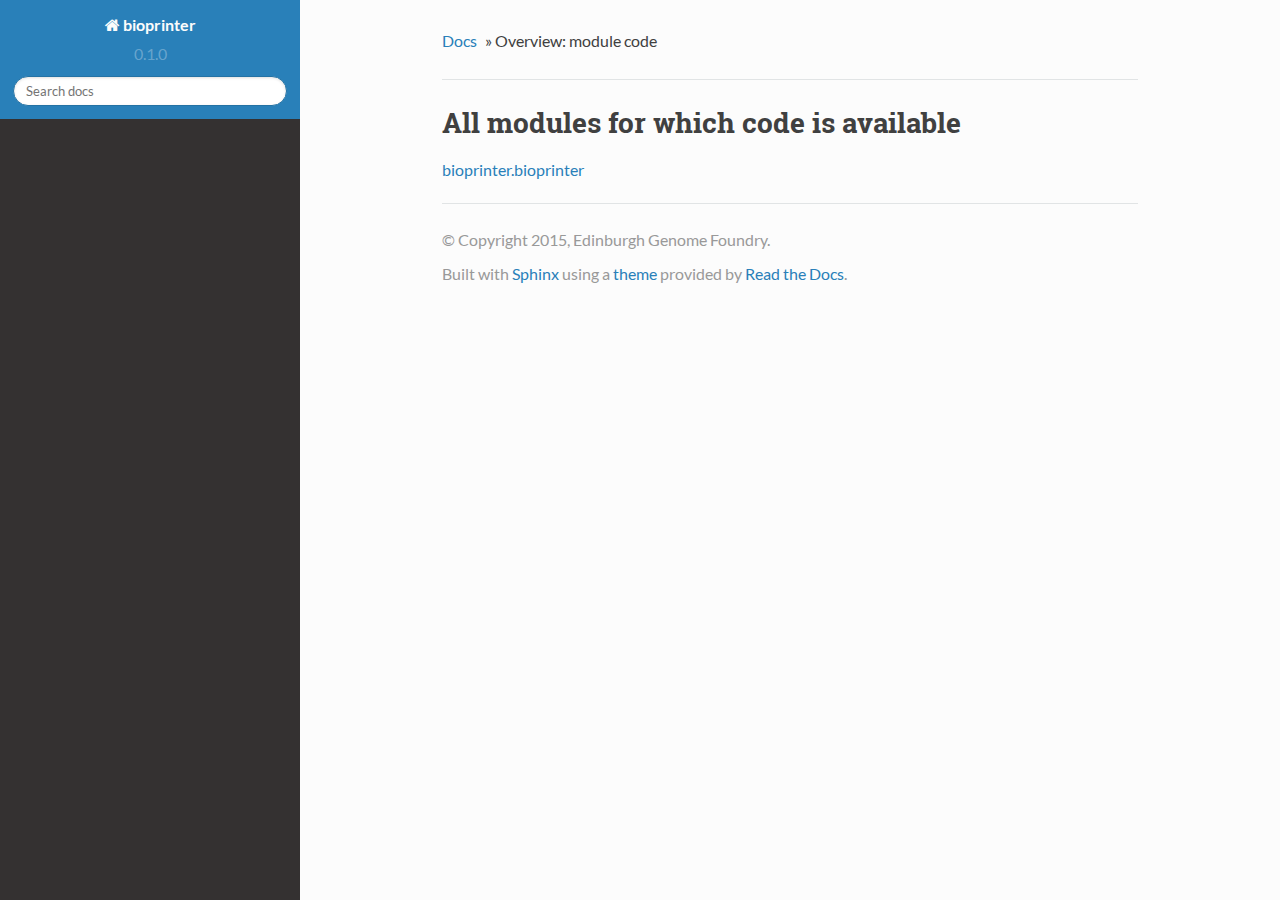
==== _modules/index.html @ fbda94b7 "added images" ====
<!DOCTYPE html>
<!--[if IE 8]><html class="no-js lt-ie9" lang="en" > <![endif]-->
<!--[if gt IE 8]><!--> <html class="no-js" lang="en" > <!--<![endif]-->
<head>
  <meta charset="utf-8">
  
  <meta name="viewport" content="width=device-width, initial-scale=1.0">
  
  <title>Overview: module code &mdash; bioprinter 0.1.0 documentation</title>
  

  
  

  

  
  
    

  

  
  
    <link rel="stylesheet" href="../_static/css/theme.css" type="text/css" />
  

  

  
    <link rel="top" title="bioprinter 0.1.0 documentation" href="../index.html"/> 

  
  <script src="../_static/js/modernizr.min.js"></script>

</head>

<body class="wy-body-for-nav" role="document">

  <div class="wy-grid-for-nav">

    
    <nav data-toggle="wy-nav-shift" class="wy-nav-side">
      <div class="wy-side-scroll">
        <div class="wy-side-nav-search">
          

          
            <a href="../index.html" class="icon icon-home"> bioprinter
          

          
          </a>

          
            
            
              <div class="version">
                0.1.0
              </div>
            
          

          
<div role="search">
  <form id="rtd-search-form" class="wy-form" action="../search.html" method="get">
    <input type="text" name="q" placeholder="Search docs" />
    <input type="hidden" name="check_keywords" value="yes" />
    <input type="hidden" name="area" value="default" />
  </form>
</div>

          
        </div>

        <div class="wy-menu wy-menu-vertical" data-spy="affix" role="navigation" aria-label="main navigation">
          
            
            
                <!-- Local TOC -->
                <div class="local-toc"></div>
            
          
        </div>
      </div>
    </nav>

    <section data-toggle="wy-nav-shift" class="wy-nav-content-wrap">

      
      <nav class="wy-nav-top" role="navigation" aria-label="top navigation">
        <i data-toggle="wy-nav-top" class="fa fa-bars"></i>
        <a href="../index.html">bioprinter</a>
      </nav>


      
      <div class="wy-nav-content">
        <div class="rst-content">
          





<div role="navigation" aria-label="breadcrumbs navigation">
  <ul class="wy-breadcrumbs">
    <li><a href="../index.html">Docs</a> &raquo;</li>
      
    <li>Overview: module code</li>
      <li class="wy-breadcrumbs-aside">
        
          
        
      </li>
  </ul>
  <hr/>
</div>
          <div role="main" class="document" itemscope="itemscope" itemtype="http://schema.org/Article">
           <div itemprop="articleBody">
            
  <h1>All modules for which code is available</h1>
<ul><li><a href="bioprinter/bioprinter.html">bioprinter.bioprinter</a></li>
</ul>

           </div>
          </div>
          <footer>
  

  <hr/>

  <div role="contentinfo">
    <p>
        &copy; Copyright 2015, Edinburgh Genome Foundry.

    </p>
  </div>
  Built with <a href="http://sphinx-doc.org/">Sphinx</a> using a <a href="https://github.com/snide/sphinx_rtd_theme">theme</a> provided by <a href="https://readthedocs.org">Read the Docs</a>. 

</footer>

        </div>
      </div>

    </section>

  </div>
  


  

    <script type="text/javascript">
        var DOCUMENTATION_OPTIONS = {
            URL_ROOT:'../',
            VERSION:'0.1.0',
            COLLAPSE_INDEX:false,
            FILE_SUFFIX:'.html',
            HAS_SOURCE:  true
        };
    </script>
      <script type="text/javascript" src="../_static/jquery.js"></script>
      <script type="text/javascript" src="../_static/underscore.js"></script>
      <script type="text/javascript" src="../_static/doctools.js"></script>

  

  
  
    <script type="text/javascript" src="../_static/js/theme.js"></script>
  

  
  
  <script type="text/javascript">
      jQuery(function () {
          SphinxRtdTheme.StickyNav.enable();
      });
  </script>
   

</body>
</html>
---- _static/css/theme.css ----
﻿*{-webkit-box-sizing:border-box;-moz-box-sizing:border-box;box-sizing:border-box}article,aside,details,figcaption,figure,footer,header,hgroup,nav,section{display:block}audio,canvas,video{display:inline-block;*display:inline;*zoom:1}audio:not([controls]){display:none}[hidden]{display:none}*{-webkit-box-sizing:border-box;-moz-box-sizing:border-box;box-sizing:border-box}html{font-size:100%;-webkit-text-size-adjust:100%;-ms-text-size-adjust:100%}body{margin:0}a:hover,a:active{outline:0}abbr[title]{border-bottom:1px dotted}b,strong{font-weight:bold}blockquote{margin:0}dfn{font-style:italic}ins{background:#ff9;color:#000;text-decoration:none}mark{background:#ff0;color:#000;font-style:italic;font-weight:bold}pre,code,.rst-content tt,.rst-content code,kbd,samp{font-family:monospace,serif;_font-family:"courier new",monospace;font-size:1em}pre{white-space:pre}q{quotes:none}q:before,q:after{content:"";content:none}small{font-size:85%}sub,sup{font-size:75%;line-height:0;position:relative;vertical-align:baseline}sup{top:-0.5em}sub{bottom:-0.25em}ul,ol,dl{margin:0;padding:0;list-style:none;list-style-image:none}li{list-style:none}dd{margin:0}img{border:0;-ms-interpolation-mode:bicubic;vertical-align:middle;max-width:100%}svg:not(:root){overflow:hidden}figure{margin:0}form{margin:0}fieldset{border:0;margin:0;padding:0}label{cursor:pointer}legend{border:0;*margin-left:-7px;padding:0;white-space:normal}button,input,select,textarea{font-size:100%;margin:0;vertical-align:baseline;*vertical-align:middle}button,input{line-height:normal}button,input[type="button"],input[type="reset"],input[type="submit"]{cursor:pointer;-webkit-appearance:button;*overflow:visible}button[disabled],input[disabled]{cursor:default}input[type="checkbox"],input[type="radio"]{box-sizing:border-box;padding:0;*width:13px;*height:13px}input[type="search"]{-webkit-appearance:textfield;-moz-box-sizing:content-box;-webkit-box-sizing:content-box;box-sizing:content-box}input[type="search"]::-webkit-search-decoration,input[type="search"]::-webkit-search-cancel-button{-webkit-appearance:none}button::-moz-focus-inner,input::-moz-focus-inner{border:0;padding:0}textarea{overflow:auto;vertical-align:top;resize:vertical}table{border-collapse:collapse;border-spacing:0}td{vertical-align:top}.chromeframe{margin:0.2em 0;background:#ccc;color:#000;padding:0.2em 0}.ir{display:block;border:0;text-indent:-999em;overflow:hidden;background-color:transparent;background-repeat:no-repeat;text-align:left;direction:ltr;*line-height:0}.ir br{display:none}.hidden{display:none !important;visibility:hidden}.visuallyhidden{border:0;clip:rect(0 0 0 0);height:1px;margin:-1px;overflow:hidden;padding:0;position:absolute;width:1px}.visuallyhidden.focusable:active,.visuallyhidden.focusable:focus{clip:auto;height:auto;margin:0;overflow:visible;position:static;width:auto}.invisible{visibility:hidden}.relative{position:relative}big,small{font-size:100%}@media print{html,body,section{background:none !important}*{box-shadow:none !important;text-shadow:none !important;filter:none !important;-ms-filter:none !important}a,a:visited{text-decoration:underline}.ir a:after,a[href^="javascript:"]:after,a[href^="#"]:after{content:""}pre,blockquote{page-break-inside:avoid}thead{display:table-header-group}tr,img{page-break-inside:avoid}img{max-width:100% !important}@page{margin:0.5cm}p,h2,.rst-content .toctree-wrapper p.caption,h3{orphans:3;widows:3}h2,.rst-content .toctree-wrapper p.caption,h3{page-break-after:avoid}}.fa:before,.wy-menu-vertical li span.toctree-expand:before,.wy-menu-vertical li.on a span.toctree-expand:before,.wy-menu-vertical li.current>a span.toctree-expand:before,.rst-content .admonition-title:before,.rst-content h1 .headerlink:before,.rst-content h2 .headerlink:before,.rst-content h3 .headerlink:before,.rst-content h4 .headerlink:before,.rst-content h5 .headerlink:before,.rst-content h6 .headerlink:before,.rst-content dl dt .headerlink:before,.rst-content p.caption .headerlink:before,.rst-content tt.download span:first-child:before,.rst-content code.download span:first-child:before,.icon:before,.wy-dropdown .caret:before,.wy-inline-validate.wy-inline-validate-success .wy-input-context:before,.wy-inline-validate.wy-inline-validate-danger .wy-input-context:before,.wy-inline-validate.wy-inline-validate-warning .wy-input-context:before,.wy-inline-validate.wy-inline-validate-info .wy-input-context:before,.wy-alert,.rst-content .note,.rst-content .attention,.rst-content .caution,.rst-content .danger,.rst-content .error,.rst-content .hint,.rst-content .important,.rst-content .tip,.rst-content .warning,.rst-content .seealso,.rst-content .admonition-todo,.btn,input[type="text"],input[type="password"],input[type="email"],input[type="url"],input[type="date"],input[type="month"],input[type="time"],input[type="datetime"],input[type="datetime-local"],input[type="week"],input[type="number"],input[type="search"],input[type="tel"],input[type="color"],select,textarea,.wy-menu-vertical li.on a,.wy-menu-vertical li.current>a,.wy-side-nav-search>a,.wy-side-nav-search .wy-dropdown>a,.wy-nav-top a{-webkit-font-smoothing:antialiased}.clearfix{*zoom:1}.clearfix:before,.clearfix:after{display:table;content:""}.clearfix:after{clear:both}/*!
 *  Font Awesome 4.2.0 by @davegandy - http://fontawesome.io - @fontawesome
 *  License - http://fontawesome.io/license (Font: SIL OFL 1.1, CSS: MIT License)
 */@font-face{font-family:'FontAwesome';src:url("../fonts/fontawesome-webfont.eot?v=4.2.0");src:url("../fonts/fontawesome-webfont.eot?#iefix&v=4.2.0") format("embedded-opentype"),url("../fonts/fontawesome-webfont.woff?v=4.2.0") format("woff"),url("../fonts/fontawesome-webfont.ttf?v=4.2.0") format("truetype"),url("../fonts/fontawesome-webfont.svg?v=4.2.0#fontawesomeregular") format("svg");font-weight:normal;font-style:normal}.fa,.wy-menu-vertical li span.toctree-expand,.wy-menu-vertical li.on a span.toctree-expand,.wy-menu-vertical li.current>a span.toctree-expand,.rst-content .admonition-title,.rst-content h1 .headerlink,.rst-content h2 .headerlink,.rst-content h3 .headerlink,.rst-content h4 .headerlink,.rst-content h5 .headerlink,.rst-content h6 .headerlink,.rst-content dl dt .headerlink,.rst-content p.caption .headerlink,.rst-content tt.download span:first-child,.rst-content code.download span:first-child,.icon{display:inline-block;font:normal normal normal 14px/1 FontAwesome;font-size:inherit;text-rendering:auto;-webkit-font-smoothing:antialiased;-moz-osx-font-smoothing:grayscale}.fa-lg{font-size:1.33333em;line-height:0.75em;vertical-align:-15%}.fa-2x{font-size:2em}.fa-3x{font-size:3em}.fa-4x{font-size:4em}.fa-5x{font-size:5em}.fa-fw{width:1.28571em;text-align:center}.fa-ul{padding-left:0;margin-left:2.14286em;list-style-type:none}.fa-ul>li{position:relative}.fa-li{position:absolute;left:-2.14286em;width:2.14286em;top:0.14286em;text-align:center}.fa-li.fa-lg{left:-1.85714em}.fa-border{padding:.2em .25em .15em;border:solid 0.08em #eee;border-radius:.1em}.pull-right{float:right}.pull-left{float:left}.fa.pull-left,.wy-menu-vertical li span.pull-left.toctree-expand,.wy-menu-vertical li.on a span.pull-left.toctree-expand,.wy-menu-vertical li.current>a span.pull-left.toctree-expand,.rst-content .pull-left.admonition-title,.rst-content h1 .pull-left.headerlink,.rst-content h2 .pull-left.headerlink,.rst-content h3 .pull-left.headerlink,.rst-content h4 .pull-left.headerlink,.rst-content h5 .pull-left.headerlink,.rst-content h6 .pull-left.headerlink,.rst-content dl dt .pull-left.headerlink,.rst-content p.caption .pull-left.headerlink,.rst-content tt.download span.pull-left:first-child,.rst-content code.download span.pull-left:first-child,.pull-left.icon{margin-right:.3em}.fa.pull-right,.wy-menu-vertical li span.pull-right.toctree-expand,.wy-menu-vertical li.on a span.pull-right.toctree-expand,.wy-menu-vertical li.current>a span.pull-right.toctree-expand,.rst-content .pull-right.admonition-title,.rst-content h1 .pull-right.headerlink,.rst-content h2 .pull-right.headerlink,.rst-content h3 .pull-right.headerlink,.rst-content h4 .pull-right.headerlink,.rst-content h5 .pull-right.headerlink,.rst-content h6 .pull-right.headerlink,.rst-content dl dt .pull-right.headerlink,.rst-content p.caption .pull-right.headerlink,.rst-content tt.download span.pull-right:first-child,.rst-content code.download span.pull-right:first-child,.pull-right.icon{margin-left:.3em}.fa-spin{-webkit-animation:fa-spin 2s infinite linear;animation:fa-spin 2s infinite linear}@-webkit-keyframes fa-spin{0%{-webkit-transform:rotate(0deg);transform:rotate(0deg)}100%{-webkit-transform:rotate(359deg);transform:rotate(359deg)}}@keyframes fa-spin{0%{-webkit-transform:rotate(0deg);transform:rotate(0deg)}100%{-webkit-transform:rotate(359deg);transform:rotate(359deg)}}.fa-rotate-90{filter:progid:DXImageTransform.Microsoft.BasicImage(rotation=1);-webkit-transform:rotate(90deg);-ms-transform:rotate(90deg);transform:rotate(90deg)}.fa-rotate-180{filter:progid:DXImageTransform.Microsoft.BasicImage(rotation=2);-webkit-transform:rotate(180deg);-ms-transform:rotate(180deg);transform:rotate(180deg)}.fa-rotate-270{filter:progid:DXImageTransform.Microsoft.BasicImage(rotation=3);-webkit-transform:rotate(270deg);-ms-transform:rotate(270deg);transform:rotate(270deg)}.fa-flip-horizontal{filter:progid:DXImageTransform.Microsoft.BasicImage(rotation=0);-webkit-transform:scale(-1, 1);-ms-transform:scale(-1, 1);transform:scale(-1, 1)}.fa-flip-vertical{filter:progid:DXImageTransform.Microsoft.BasicImage(rotation=2);-webkit-transform:scale(1, -1);-ms-transform:scale(1, -1);transform:scale(1, -1)}:root .fa-rotate-90,:root .fa-rotate-180,:root .fa-rotate-270,:root .fa-flip-horizontal,:root .fa-flip-vertical{filter:none}.fa-stack{position:relative;display:inline-block;width:2em;height:2em;line-height:2em;vertical-align:middle}.fa-stack-1x,.fa-stack-2x{position:absolute;left:0;width:100%;text-align:center}.fa-stack-1x{line-height:inherit}.fa-stack-2x{font-size:2em}.fa-inverse{color:#fff}.fa-glass:before{content:""}.fa-music:before{content:""}.fa-search:before,.icon-search:before{content:""}.fa-envelope-o:before{content:""}.fa-heart:before{content:""}.fa-star:before{content:""}.fa-star-o:before{content:""}.fa-user:before{content:""}.fa-film:before{content:""}.fa-th-large:before{content:""}.fa-th:before{content:""}.fa-th-list:before{content:""}.fa-check:before{content:""}.fa-remove:before,.fa-close:before,.fa-times:before{content:""}.fa-search-plus:before{content:""}.fa-search-minus:before{content:""}.fa-power-off:before{content:""}.fa-signal:before{content:""}.fa-gear:before,.fa-cog:before{content:""}.fa-trash-o:before{content:""}.fa-home:before,.icon-home:before{content:""}.fa-file-o:before{content:""}.fa-clock-o:before{content:""}.fa-road:before{content:""}.fa-download:before,.rst-content tt.download span:first-child:before,.rst-content code.download span:first-child:before{content:""}.fa-arrow-circle-o-down:before{content:""}.fa-arrow-circle-o-up:before{content:""}.fa-inbox:before{content:""}.fa-play-circle-o:before{content:""}.fa-rotate-right:before,.fa-repeat:before{content:""}.fa-refresh:before{content:""}.fa-list-alt:before{content:""}.fa-lock:before{content:""}.fa-flag:before{content:""}.fa-headphones:before{content:""}.fa-volume-off:before{content:""}.fa-volume-down:before{content:""}.fa-volume-up:before{content:""}.fa-qrcode:before{content:""}.fa-barcode:before{content:""}.fa-tag:before{content:""}.fa-tags:before{content:""}.fa-book:before,.icon-book:before{content:""}.fa-bookmark:before{content:""}.fa-print:before{content:""}.fa-camera:before{content:""}.fa-font:before{content:""}.fa-bold:before{content:""}.fa-italic:before{content:""}.fa-text-height:before{content:""}.fa-text-width:before{content:""}.fa-align-left:before{content:""}.fa-align-center:before{content:""}.fa-align-right:before{content:""}.fa-align-justify:before{content:""}.fa-list:before{content:""}.fa-dedent:before,.fa-outdent:before{content:""}.fa-indent:before{content:""}.fa-video-camera:before{content:""}.fa-photo:before,.fa-image:before,.fa-picture-o:before{content:""}.fa-pencil:before{content:""}.fa-map-marker:before{content:""}.fa-adjust:before{content:""}.fa-tint:before{content:""}.fa-edit:before,.fa-pencil-square-o:before{content:""}.fa-share-square-o:before{content:""}.fa-check-square-o:before{content:""}.fa-arrows:before{content:""}.fa-step-backward:before{content:""}.fa-fast-backward:before{content:""}.fa-backward:before{content:""}.fa-play:before{content:""}.fa-pause:before{content:""}.fa-stop:before{content:""}.fa-forward:before{content:""}.fa-fast-forward:before{content:""}.fa-step-forward:before{content:""}.fa-eject:before{content:""}.fa-chevron-left:before{content:""}.fa-chevron-right:before{content:""}.fa-plus-circle:before{content:""}.fa-minus-circle:before{content:""}.fa-times-circle:before,.wy-inline-validate.wy-inline-validate-danger .wy-input-context:before{content:""}.fa-check-circle:before,.wy-inline-validate.wy-inline-validate-success .wy-input-context:before{content:""}.fa-question-circle:before{content:""}.fa-info-circle:before{content:""}.fa-crosshairs:before{content:""}.fa-times-circle-o:before{content:""}.fa-check-circle-o:before{content:""}.fa-ban:before{content:""}.fa-arrow-left:before{content:""}.fa-arrow-right:before{content:""}.fa-arrow-up:before{content:""}.fa-arrow-down:before{content:""}.fa-mail-forward:before,.fa-share:before{content:""}.fa-expand:before{content:""}.fa-compress:before{content:""}.fa-plus:before{content:""}.fa-minus:before{content:""}.fa-asterisk:before{content:""}.fa-exclamation-circle:before,.wy-inline-validate.wy-inline-validate-warning .wy-input-context:before,.wy-inline-validate.wy-inline-validate-info .wy-input-context:before,.rst-content .admonition-title:before{content:""}.fa-gift:before{content:""}.fa-leaf:before{content:""}.fa-fire:before,.icon-fire:before{content:""}.fa-eye:before{content:""}.fa-eye-slash:before{content:""}.fa-warning:before,.fa-exclamation-triangle:before{content:""}.fa-plane:before{content:""}.fa-calendar:before{content:""}.fa-random:before{content:""}.fa-comment:before{content:""}.fa-magnet:before{content:""}.fa-chevron-up:before{content:""}.fa-chevron-down:before{content:""}.fa-retweet:before{content:""}.fa-shopping-cart:before{content:""}.fa-folder:before{content:""}.fa-folder-open:before{content:""}.fa-arrows-v:before{content:""}.fa-arrows-h:before{content:""}.fa-bar-chart-o:before,.fa-bar-chart:before{content:""}.fa-twitter-square:before{content:""}.fa-facebook-square:before{content:""}.fa-camera-retro:before{content:""}.fa-key:before{content:""}.fa-gears:before,.fa-cogs:before{content:""}.fa-comments:before{content:""}.fa-thumbs-o-up:before{content:""}.fa-thumbs-o-down:before{content:""}.fa-star-half:before{content:""}.fa-heart-o:before{content:""}.fa-sign-out:before{content:""}.fa-linkedin-square:before{content:""}.fa-thumb-tack:before{content:""}.fa-external-link:before{content:""}.fa-sign-in:before{content:""}.fa-trophy:before{content:""}.fa-github-square:before{content:""}.fa-upload:before{content:""}.fa-lemon-o:before{content:""}.fa-phone:before{content:""}.fa-square-o:before{content:""}.fa-bookmark-o:before{content:""}.fa-phone-square:before{content:""}.fa-twitter:before{content:""}.fa-facebook:before{content:""}.fa-github:before,.icon-github:before{content:""}.fa-unlock:before{content:""}.fa-credit-card:before{content:""}.fa-rss:before{content:""}.fa-hdd-o:before{content:""}.fa-bullhorn:before{content:""}.fa-bell:before{content:""}.fa-certificate:before{content:""}.fa-hand-o-right:before{content:""}.fa-hand-o-left:before{content:""}.fa-hand-o-up:before{content:""}.fa-hand-o-down:before{content:""}.fa-arrow-circle-left:before,.icon-circle-arrow-left:before{content:""}.fa-arrow-circle-right:before,.icon-circle-arrow-right:before{content:""}.fa-arrow-circle-up:before{content:""}.fa-arrow-circle-down:before{content:""}.fa-globe:before{content:""}.fa-wrench:before{content:""}.fa-tasks:before{content:""}.fa-filter:before{content:""}.fa-briefcase:before{content:""}.fa-arrows-alt:before{content:""}.fa-group:before,.fa-users:before{content:""}.fa-chain:before,.fa-link:before,.icon-link:before{content:""}.fa-cloud:before{content:""}.fa-flask:before{content:""}.fa-cut:before,.fa-scissors:before{content:""}.fa-copy:before,.fa-files-o:before{content:""}.fa-paperclip:before{content:""}.fa-save:before,.fa-floppy-o:before{content:""}.fa-square:before{content:""}.fa-navicon:before,.fa-reorder:before,.fa-bars:before{content:""}.fa-list-ul:before{content:""}.fa-list-ol:before{content:""}.fa-strikethrough:before{content:""}.fa-underline:before{content:""}.fa-table:before{content:""}.fa-magic:before{content:""}.fa-truck:before{content:""}.fa-pinterest:before{content:""}.fa-pinterest-square:before{content:""}.fa-google-plus-square:before{content:""}.fa-google-plus:before{content:""}.fa-money:before{content:""}.fa-caret-down:before,.wy-dropdown .caret:before,.icon-caret-down:before{content:""}.fa-caret-up:before{content:""}.fa-caret-left:before{content:""}.fa-caret-right:before{content:""}.fa-columns:before{content:""}.fa-unsorted:before,.fa-sort:before{content:""}.fa-sort-down:before,.fa-sort-desc:before{content:""}.fa-sort-up:before,.fa-sort-asc:before{content:""}.fa-envelope:before{content:""}.fa-linkedin:before{content:""}.fa-rotate-left:before,.fa-undo:before{content:""}.fa-legal:before,.fa-gavel:before{content:""}.fa-dashboard:before,.fa-tachometer:before{content:""}.fa-comment-o:before{content:""}.fa-comments-o:before{content:""}.fa-flash:before,.fa-bolt:before{content:""}.fa-sitemap:before{content:""}.fa-umbrella:before{content:""}.fa-paste:before,.fa-clipboard:before{content:""}.fa-lightbulb-o:before{content:""}.fa-exchange:before{content:""}.fa-cloud-download:before{content:""}.fa-cloud-upload:before{content:""}.fa-user-md:before{content:""}.fa-stethoscope:before{content:""}.fa-suitcase:before{content:""}.fa-bell-o:before{content:""}.fa-coffee:before{content:""}.fa-cutlery:before{content:""}.fa-file-text-o:before{content:""}.fa-building-o:before{content:""}.fa-hospital-o:before{content:""}.fa-ambulance:before{content:""}.fa-medkit:before{content:""}.fa-fighter-jet:before{content:""}.fa-beer:before{content:""}.fa-h-square:before{content:""}.fa-plus-square:before{content:""}.fa-angle-double-left:before{content:""}.fa-angle-double-right:before{content:""}.fa-angle-double-up:before{content:""}.fa-angle-double-down:before{content:""}.fa-angle-left:before{content:""}.fa-angle-right:before{content:""}.fa-angle-up:before{content:""}.fa-angle-down:before{content:""}.fa-desktop:before{content:""}.fa-laptop:before{content:""}.fa-tablet:before{content:""}.fa-mobile-phone:before,.fa-mobile:before{content:""}.fa-circle-o:before{content:""}.fa-quote-left:before{content:""}.fa-quote-right:before{content:""}.fa-spinner:before{content:""}.fa-circle:before{content:""}.fa-mail-reply:before,.fa-reply:before{content:""}.fa-github-alt:before{content:""}.fa-folder-o:before{content:""}.fa-folder-open-o:before{content:""}.fa-smile-o:before{content:""}.fa-frown-o:before{content:""}.fa-meh-o:before{content:""}.fa-gamepad:before{content:""}.fa-keyboard-o:before{content:""}.fa-flag-o:before{content:""}.fa-flag-checkered:before{content:""}.fa-terminal:before{content:""}.fa-code:before{content:""}.fa-mail-reply-all:before,.fa-reply-all:before{content:""}.fa-star-half-empty:before,.fa-star-half-full:before,.fa-star-half-o:before{content:""}.fa-location-arrow:before{content:""}.fa-crop:before{content:""}.fa-code-fork:before{content:""}.fa-unlink:before,.fa-chain-broken:before{content:""}.fa-question:before{content:""}.fa-info:before{content:""}.fa-exclamation:before{content:""}.fa-superscript:before{content:""}.fa-subscript:before{content:""}.fa-eraser:before{content:""}.fa-puzzle-piece:before{content:""}.fa-microphone:before{content:""}.fa-microphone-slash:before{content:""}.fa-shield:before{content:""}.fa-calendar-o:before{content:""}.fa-fire-extinguisher:before{content:""}.fa-rocket:before{content:""}.fa-maxcdn:before{content:""}.fa-chevron-circle-left:before{content:""}.fa-chevron-circle-right:before{content:""}.fa-chevron-circle-up:before{content:""}.fa-chevron-circle-down:before{content:""}.fa-html5:before{content:""}.fa-css3:before{content:""}.fa-anchor:before{content:""}.fa-unlock-alt:before{content:""}.fa-bullseye:before{content:""}.fa-ellipsis-h:before{content:""}.fa-ellipsis-v:before{content:""}.fa-rss-square:before{content:""}.fa-play-circle:before{content:""}.fa-ticket:before{content:""}.fa-minus-square:before{content:""}.fa-minus-square-o:before,.wy-menu-vertical li.on a span.toctree-expand:before,.wy-menu-vertical li.current>a span.toctree-expand:before{content:""}.fa-level-up:before{content:""}.fa-level-down:before{content:""}.fa-check-square:before{content:""}.fa-pencil-square:before{content:""}.fa-external-link-square:before{content:""}.fa-share-square:before{content:""}.fa-compass:before{content:""}.fa-toggle-down:before,.fa-caret-square-o-down:before{content:""}.fa-toggle-up:before,.fa-caret-square-o-up:before{content:""}.fa-toggle-right:before,.fa-caret-square-o-right:before{content:""}.fa-euro:before,.fa-eur:before{content:""}.fa-gbp:before{content:""}.fa-dollar:before,.fa-usd:before{content:""}.fa-rupee:before,.fa-inr:before{content:""}.fa-cny:before,.fa-rmb:before,.fa-yen:before,.fa-jpy:before{content:""}.fa-ruble:before,.fa-rouble:before,.fa-rub:before{content:""}.fa-won:before,.fa-krw:before{content:""}.fa-bitcoin:before,.fa-btc:before{content:""}.fa-file:before{content:""}.fa-file-text:before{content:""}.fa-sort-alpha-asc:before{content:""}.fa-sort-alpha-desc:before{content:""}.fa-sort-amount-asc:before{content:""}.fa-sort-amount-desc:before{content:""}.fa-sort-numeric-asc:before{content:""}.fa-sort-numeric-desc:before{content:""}.fa-thumbs-up:before{content:""}.fa-thumbs-down:before{content:""}.fa-youtube-square:before{content:""}.fa-youtube:before{content:""}.fa-xing:before{content:""}.fa-xing-square:before{content:""}.fa-youtube-play:before{content:""}.fa-dropbox:before{content:""}.fa-stack-overflow:before{content:""}.fa-instagram:before{content:""}.fa-flickr:before{content:""}.fa-adn:before{content:""}.fa-bitbucket:before,.icon-bitbucket:before{content:""}.fa-bitbucket-square:before{content:""}.fa-tumblr:before{content:""}.fa-tumblr-square:before{content:""}.fa-long-arrow-down:before{content:""}.fa-long-arrow-up:before{content:""}.fa-long-arrow-left:before{content:""}.fa-long-arrow-right:before{content:""}.fa-apple:before{content:""}.fa-windows:before{content:""}.fa-android:before{content:""}.fa-linux:before{content:""}.fa-dribbble:before{content:""}.fa-skype:before{content:""}.fa-foursquare:before{content:""}.fa-trello:before{content:""}.fa-female:before{content:""}.fa-male:before{content:""}.fa-gittip:before{content:""}.fa-sun-o:before{content:""}.fa-moon-o:before{content:""}.fa-archive:before{content:""}.fa-bug:before{content:""}.fa-vk:before{content:""}.fa-weibo:before{content:""}.fa-renren:before{content:""}.fa-pagelines:before{content:""}.fa-stack-exchange:before{content:""}.fa-arrow-circle-o-right:before{content:""}.fa-arrow-circle-o-left:before{content:""}.fa-toggle-left:before,.fa-caret-square-o-left:before{content:""}.fa-dot-circle-o:before{content:""}.fa-wheelchair:before{content:""}.fa-vimeo-square:before{content:""}.fa-turkish-lira:before,.fa-try:before{content:""}.fa-plus-square-o:before,.wy-menu-vertical li span.toctree-expand:before{content:""}.fa-space-shuttle:before{content:""}.fa-slack:before{content:""}.fa-envelope-square:before{content:""}.fa-wordpress:before{content:""}.fa-openid:before{content:""}.fa-institution:before,.fa-bank:before,.fa-university:before{content:""}.fa-mortar-board:before,.fa-graduation-cap:before{content:""}.fa-yahoo:before{content:""}.fa-google:before{content:""}.fa-reddit:before{content:""}.fa-reddit-square:before{content:""}.fa-stumbleupon-circle:before{content:""}.fa-stumbleupon:before{content:""}.fa-delicious:before{content:""}.fa-digg:before{content:""}.fa-pied-piper:before{content:""}.fa-pied-piper-alt:before{content:""}.fa-drupal:before{content:""}.fa-joomla:before{content:""}.fa-language:before{content:""}.fa-fax:before{content:""}.fa-building:before{content:""}.fa-child:before{content:""}.fa-paw:before{content:""}.fa-spoon:before{content:""}.fa-cube:before{content:""}.fa-cubes:before{content:""}.fa-behance:before{content:""}.fa-behance-square:before{content:""}.fa-steam:before{content:""}.fa-steam-square:before{content:""}.fa-recycle:before{content:""}.fa-automobile:before,.fa-car:before{content:""}.fa-cab:before,.fa-taxi:before{content:""}.fa-tree:before{content:""}.fa-spotify:before{content:""}.fa-deviantart:before{content:""}.fa-soundcloud:before{content:""}.fa-database:before{content:""}.fa-file-pdf-o:before{content:""}.fa-file-word-o:before{content:""}.fa-file-excel-o:before{content:""}.fa-file-powerpoint-o:before{content:""}.fa-file-photo-o:before,.fa-file-picture-o:before,.fa-file-image-o:before{content:""}.fa-file-zip-o:before,.fa-file-archive-o:before{content:""}.fa-file-sound-o:before,.fa-file-audio-o:before{content:""}.fa-file-movie-o:before,.fa-file-video-o:before{content:""}.fa-file-code-o:before{content:""}.fa-vine:before{content:""}.fa-codepen:before{content:""}.fa-jsfiddle:before{content:""}.fa-life-bouy:before,.fa-life-buoy:before,.fa-life-saver:before,.fa-support:before,.fa-life-ring:before{content:""}.fa-circle-o-notch:before{content:""}.fa-ra:before,.fa-rebel:before{content:""}.fa-ge:before,.fa-empire:before{content:""}.fa-git-square:before{content:""}.fa-git:before{content:""}.fa-hacker-news:before{content:""}.fa-tencent-weibo:before{content:""}.fa-qq:before{content:""}.fa-wechat:before,.fa-weixin:before{content:""}.fa-send:before,.fa-paper-plane:before{content:""}.fa-send-o:before,.fa-paper-plane-o:before{content:""}.fa-history:before{content:""}.fa-circle-thin:before{content:""}.fa-header:before{content:""}.fa-paragraph:before{content:""}.fa-sliders:before{content:""}.fa-share-alt:before{content:""}.fa-share-alt-square:before{content:""}.fa-bomb:before{content:""}.fa-soccer-ball-o:before,.fa-futbol-o:before{content:""}.fa-tty:before{content:""}.fa-binoculars:before{content:""}.fa-plug:before{content:""}.fa-slideshare:before{content:""}.fa-twitch:before{content:""}.fa-yelp:before{content:""}.fa-newspaper-o:before{content:""}.fa-wifi:before{content:""}.fa-calculator:before{content:""}.fa-paypal:before{content:""}.fa-google-wallet:before{content:""}.fa-cc-visa:before{content:""}.fa-cc-mastercard:before{content:""}.fa-cc-discover:before{content:""}.fa-cc-amex:before{content:""}.fa-cc-paypal:before{content:""}.fa-cc-stripe:before{content:""}.fa-bell-slash:before{content:""}.fa-bell-slash-o:before{content:""}.fa-trash:before{content:""}.fa-copyright:before{content:""}.fa-at:before{content:""}.fa-eyedropper:before{content:""}.fa-paint-brush:before{content:""}.fa-birthday-cake:before{content:""}.fa-area-chart:before{content:""}.fa-pie-chart:before{content:""}.fa-line-chart:before{content:""}.fa-lastfm:before{content:""}.fa-lastfm-square:before{content:""}.fa-toggle-off:before{content:""}.fa-toggle-on:before{content:""}.fa-bicycle:before{content:""}.fa-bus:before{content:""}.fa-ioxhost:before{content:""}.fa-angellist:before{content:""}.fa-cc:before{content:""}.fa-shekel:before,.fa-sheqel:before,.fa-ils:before{content:""}.fa-meanpath:before{content:""}.fa,.wy-menu-vertical li span.toctree-expand,.wy-menu-vertical li.on a span.toctree-expand,.wy-menu-vertical li.current>a span.toctree-expand,.rst-content .admonition-title,.rst-content h1 .headerlink,.rst-content h2 .headerlink,.rst-content h3 .headerlink,.rst-content h4 .headerlink,.rst-content h5 .headerlink,.rst-content h6 .headerlink,.rst-content dl dt .headerlink,.rst-content p.caption .headerlink,.rst-content tt.download span:first-child,.rst-content code.download span:first-child,.icon,.wy-dropdown .caret,.wy-inline-validate.wy-inline-validate-success .wy-input-context,.wy-inline-validate.wy-inline-validate-danger .wy-input-context,.wy-inline-validate.wy-inline-validate-warning .wy-input-context,.wy-inline-validate.wy-inline-validate-info .wy-input-context{font-family:inherit}.fa:before,.wy-menu-vertical li span.toctree-expand:before,.wy-menu-vertical li.on a span.toctree-expand:before,.wy-menu-vertical li.current>a span.toctree-expand:before,.rst-content .admonition-title:before,.rst-content h1 .headerlink:before,.rst-content h2 .headerlink:before,.rst-content h3 .headerlink:before,.rst-content h4 .headerlink:before,.rst-content h5 .headerlink:before,.rst-content h6 .headerlink:before,.rst-content dl dt .headerlink:before,.rst-content p.caption .headerlink:before,.rst-content tt.download span:first-child:before,.rst-content code.download span:first-child:before,.icon:before,.wy-dropdown .caret:before,.wy-inline-validate.wy-inline-validate-success .wy-input-context:before,.wy-inline-validate.wy-inline-validate-danger .wy-input-context:before,.wy-inline-validate.wy-inline-validate-warning .wy-input-context:before,.wy-inline-validate.wy-inline-validate-info .wy-input-context:before{font-family:"FontAwesome";display:inline-block;font-style:normal;font-weight:normal;line-height:1;text-decoration:inherit}a .fa,a .wy-menu-vertical li span.toctree-expand,.wy-menu-vertical li a span.toctree-expand,.wy-menu-vertical li.on a span.toctree-expand,.wy-menu-vertical li.current>a span.toctree-expand,a .rst-content .admonition-title,.rst-content a .admonition-title,a .rst-content h1 .headerlink,.rst-content h1 a .headerlink,a .rst-content h2 .headerlink,.rst-content h2 a .headerlink,a .rst-content h3 .headerlink,.rst-content h3 a .headerlink,a .rst-content h4 .headerlink,.rst-content h4 a .headerlink,a .rst-content h5 .headerlink,.rst-content h5 a .headerlink,a .rst-content h6 .headerlink,.rst-content h6 a .headerlink,a .rst-content dl dt .headerlink,.rst-content dl dt a .headerlink,a .rst-content p.caption .headerlink,.rst-content p.caption a .headerlink,a .rst-content tt.download span:first-child,.rst-content tt.download a span:first-child,a .rst-content code.download span:first-child,.rst-content code.download a span:first-child,a .icon{display:inline-block;text-decoration:inherit}.btn .fa,.btn .wy-menu-vertical li span.toctree-expand,.wy-menu-vertical li .btn span.toctree-expand,.btn .wy-menu-vertical li.on a span.toctree-expand,.wy-menu-vertical li.on a .btn span.toctree-expand,.btn .wy-menu-vertical li.current>a span.toctree-expand,.wy-menu-vertical li.current>a .btn span.toctree-expand,.btn .rst-content .admonition-title,.rst-content .btn .admonition-title,.btn .rst-content h1 .headerlink,.rst-content h1 .btn .headerlink,.btn .rst-content h2 .headerlink,.rst-content h2 .btn .headerlink,.btn .rst-content h3 .headerlink,.rst-content h3 .btn .headerlink,.btn .rst-content h4 .headerlink,.rst-content h4 .btn .headerlink,.btn .rst-content h5 .headerlink,.rst-content h5 .btn .headerlink,.btn .rst-content h6 .headerlink,.rst-content h6 .btn .headerlink,.btn .rst-content dl dt .headerlink,.rst-content dl dt .btn .headerlink,.btn .rst-content p.caption .headerlink,.rst-content p.caption .btn .headerlink,.btn .rst-content tt.download span:first-child,.rst-content tt.download .btn span:first-child,.btn .rst-content code.download span:first-child,.rst-content code.download .btn span:first-child,.btn .icon,.nav .fa,.nav .wy-menu-vertical li span.toctree-expand,.wy-menu-vertical li .nav span.toctree-expand,.nav .wy-menu-vertical li.on a span.toctree-expand,.wy-menu-vertical li.on a .nav span.toctree-expand,.nav .wy-menu-vertical li.current>a span.toctree-expand,.wy-menu-vertical li.current>a .nav span.toctree-expand,.nav .rst-content .admonition-title,.rst-content .nav .admonition-title,.nav .rst-content h1 .headerlink,.rst-content h1 .nav .headerlink,.nav .rst-content h2 .headerlink,.rst-content h2 .nav .headerlink,.nav .rst-content h3 .headerlink,.rst-content h3 .nav .headerlink,.nav .rst-content h4 .headerlink,.rst-content h4 .nav .headerlink,.nav .rst-content h5 .headerlink,.rst-content h5 .nav .headerlink,.nav .rst-content h6 .headerlink,.rst-content h6 .nav .headerlink,.nav .rst-content dl dt .headerlink,.rst-content dl dt .nav .headerlink,.nav .rst-content p.caption .headerlink,.rst-content p.caption .nav .headerlink,.nav .rst-content tt.download span:first-child,.rst-content tt.download .nav span:first-child,.nav .rst-content code.download span:first-child,.rst-content code.download .nav span:first-child,.nav .icon{display:inline}.btn .fa.fa-large,.btn .wy-menu-vertical li span.fa-large.toctree-expand,.wy-menu-vertical li .btn span.fa-large.toctree-expand,.btn .rst-content .fa-large.admonition-title,.rst-content .btn .fa-large.admonition-title,.btn .rst-content h1 .fa-large.headerlink,.rst-content h1 .btn .fa-large.headerlink,.btn .rst-content h2 .fa-large.headerlink,.rst-content h2 .btn .fa-large.headerlink,.btn .rst-content h3 .fa-large.headerlink,.rst-content h3 .btn .fa-large.headerlink,.btn .rst-content h4 .fa-large.headerlink,.rst-content h4 .btn .fa-large.headerlink,.btn .rst-content h5 .fa-large.headerlink,.rst-content h5 .btn .fa-large.headerlink,.btn .rst-content h6 .fa-large.headerlink,.rst-content h6 .btn .fa-large.headerlink,.btn .rst-content dl dt .fa-large.headerlink,.rst-content dl dt .btn .fa-large.headerlink,.btn .rst-content p.caption .fa-large.headerlink,.rst-content p.caption .btn .fa-large.headerlink,.btn .rst-content tt.download span.fa-large:first-child,.rst-content tt.download .btn span.fa-large:first-child,.btn .rst-content code.download span.fa-large:first-child,.rst-content code.download .btn span.fa-large:first-child,.btn .fa-large.icon,.nav .fa.fa-large,.nav .wy-menu-vertical li span.fa-large.toctree-expand,.wy-menu-vertical li .nav span.fa-large.toctree-expand,.nav .rst-content .fa-large.admonition-title,.rst-content .nav .fa-large.admonition-title,.nav .rst-content h1 .fa-large.headerlink,.rst-content h1 .nav .fa-large.headerlink,.nav .rst-content h2 .fa-large.headerlink,.rst-content h2 .nav .fa-large.headerlink,.nav .rst-content h3 .fa-large.headerlink,.rst-content h3 .nav .fa-large.headerlink,.nav .rst-content h4 .fa-large.headerlink,.rst-content h4 .nav .fa-large.headerlink,.nav .rst-content h5 .fa-large.headerlink,.rst-content h5 .nav .fa-large.headerlink,.nav .rst-content h6 .fa-large.headerlink,.rst-content h6 .nav .fa-large.headerlink,.nav .rst-content dl dt .fa-large.headerlink,.rst-content dl dt .nav .fa-large.headerlink,.nav .rst-content p.caption .fa-large.headerlink,.rst-content p.caption .nav .fa-large.headerlink,.nav .rst-content tt.download span.fa-large:first-child,.rst-content tt.download .nav span.fa-large:first-child,.nav .rst-content code.download span.fa-large:first-child,.rst-content code.download .nav span.fa-large:first-child,.nav .fa-large.icon{line-height:0.9em}.btn .fa.fa-spin,.btn .wy-menu-vertical li span.fa-spin.toctree-expand,.wy-menu-vertical li .btn span.fa-spin.toctree-expand,.btn .rst-content .fa-spin.admonition-title,.rst-content .btn .fa-spin.admonition-title,.btn .rst-content h1 .fa-spin.headerlink,.rst-content h1 .btn .fa-spin.headerlink,.btn .rst-content h2 .fa-spin.headerlink,.rst-content h2 .btn .fa-spin.headerlink,.btn .rst-content h3 .fa-spin.headerlink,.rst-content h3 .btn .fa-spin.headerlink,.btn .rst-content h4 .fa-spin.headerlink,.rst-content h4 .btn .fa-spin.headerlink,.btn .rst-content h5 .fa-spin.headerlink,.rst-content h5 .btn .fa-spin.headerlink,.btn .rst-content h6 .fa-spin.headerlink,.rst-content h6 .btn .fa-spin.headerlink,.btn .rst-content dl dt .fa-spin.headerlink,.rst-content dl dt .btn .fa-spin.headerlink,.btn .rst-content p.caption .fa-spin.headerlink,.rst-content p.caption .btn .fa-spin.headerlink,.btn .rst-content tt.download span.fa-spin:first-child,.rst-content tt.download .btn span.fa-spin:first-child,.btn .rst-content code.download span.fa-spin:first-child,.rst-content code.download .btn span.fa-spin:first-child,.btn .fa-spin.icon,.nav .fa.fa-spin,.nav .wy-menu-vertical li span.fa-spin.toctree-expand,.wy-menu-vertical li .nav span.fa-spin.toctree-expand,.nav .rst-content .fa-spin.admonition-title,.rst-content .nav .fa-spin.admonition-title,.nav .rst-content h1 .fa-spin.headerlink,.rst-content h1 .nav .fa-spin.headerlink,.nav .rst-content h2 .fa-spin.headerlink,.rst-content h2 .nav .fa-spin.headerlink,.nav .rst-content h3 .fa-spin.headerlink,.rst-content h3 .nav .fa-spin.headerlink,.nav .rst-content h4 .fa-spin.headerlink,.rst-content h4 .nav .fa-spin.headerlink,.nav .rst-content h5 .fa-spin.headerlink,.rst-content h5 .nav .fa-spin.headerlink,.nav .rst-content h6 .fa-spin.headerlink,.rst-content h6 .nav .fa-spin.headerlink,.nav .rst-content dl dt .fa-spin.headerlink,.rst-content dl dt .nav .fa-spin.headerlink,.nav .rst-content p.caption .fa-spin.headerlink,.rst-content p.caption .nav .fa-spin.headerlink,.nav .rst-content tt.download span.fa-spin:first-child,.rst-content tt.download .nav span.fa-spin:first-child,.nav .rst-content code.download span.fa-spin:first-child,.rst-content code.download .nav span.fa-spin:first-child,.nav .fa-spin.icon{display:inline-block}.btn.fa:before,.wy-menu-vertical li span.btn.toctree-expand:before,.rst-content .btn.admonition-title:before,.rst-content h1 .btn.headerlink:before,.rst-content h2 .btn.headerlink:before,.rst-content h3 .btn.headerlink:before,.rst-content h4 .btn.headerlink:before,.rst-content h5 .btn.headerlink:before,.rst-content h6 .btn.headerlink:before,.rst-content dl dt .btn.headerlink:before,.rst-content p.caption .btn.headerlink:before,.rst-content tt.download span.btn:first-child:before,.rst-content code.download span.btn:first-child:before,.btn.icon:before{opacity:0.5;-webkit-transition:opacity 0.05s ease-in;-moz-transition:opacity 0.05s ease-in;transition:opacity 0.05s ease-in}.btn.fa:hover:before,.wy-menu-vertical li span.btn.toctree-expand:hover:before,.rst-content .btn.admonition-title:hover:before,.rst-content h1 .btn.headerlink:hover:before,.rst-content h2 .btn.headerlink:hover:before,.rst-content h3 .btn.headerlink:hover:before,.rst-content h4 .btn.headerlink:hover:before,.rst-content h5 .btn.headerlink:hover:before,.rst-content h6 .btn.headerlink:hover:before,.rst-content dl dt .btn.headerlink:hover:before,.rst-content p.caption .btn.headerlink:hover:before,.rst-content tt.download span.btn:first-child:hover:before,.rst-content code.download span.btn:first-child:hover:before,.btn.icon:hover:before{opacity:1}.btn-mini .fa:before,.btn-mini .wy-menu-vertical li span.toctree-expand:before,.wy-menu-vertical li .btn-mini span.toctree-expand:before,.btn-mini .rst-content .admonition-title:before,.rst-content .btn-mini .admonition-title:before,.btn-mini .rst-content h1 .headerlink:before,.rst-content h1 .btn-mini .headerlink:before,.btn-mini .rst-content h2 .headerlink:before,.rst-content h2 .btn-mini .headerlink:before,.btn-mini .rst-content h3 .headerlink:before,.rst-content h3 .btn-mini .headerlink:before,.btn-mini .rst-content h4 .headerlink:before,.rst-content h4 .btn-mini .headerlink:before,.btn-mini .rst-content h5 .headerlink:before,.rst-content h5 .btn-mini .headerlink:before,.btn-mini .rst-content h6 .headerlink:before,.rst-content h6 .btn-mini .headerlink:before,.btn-mini .rst-content dl dt .headerlink:before,.rst-content dl dt .btn-mini .headerlink:before,.btn-mini .rst-content p.caption .headerlink:before,.rst-content p.caption .btn-mini .headerlink:before,.btn-mini .rst-content tt.download span:first-child:before,.rst-content tt.download .btn-mini span:first-child:before,.btn-mini .rst-content code.download span:first-child:before,.rst-content code.download .btn-mini span:first-child:before,.btn-mini .icon:before{font-size:14px;vertical-align:-15%}.wy-alert,.rst-content .note,.rst-content .attention,.rst-content .caution,.rst-content .danger,.rst-content .error,.rst-content .hint,.rst-content .important,.rst-content .tip,.rst-content .warning,.rst-content .seealso,.rst-content .admonition-todo{padding:12px;line-height:24px;margin-bottom:24px;background:#e7f2fa}.wy-alert-title,.rst-content .admonition-title{color:#fff;font-weight:bold;display:block;color:#fff;background:#6ab0de;margin:-12px;padding:6px 12px;margin-bottom:12px}.wy-alert.wy-alert-danger,.rst-content .wy-alert-danger.note,.rst-content .wy-alert-danger.attention,.rst-content .wy-alert-danger.caution,.rst-content .danger,.rst-content .error,.rst-content .wy-alert-danger.hint,.rst-content .wy-alert-danger.important,.rst-content .wy-alert-danger.tip,.rst-content .wy-alert-danger.warning,.rst-content .wy-alert-danger.seealso,.rst-content .wy-alert-danger.admonition-todo{background:#fdf3f2}.wy-alert.wy-alert-danger .wy-alert-title,.rst-content .wy-alert-danger.note .wy-alert-title,.rst-content .wy-alert-danger.attention .wy-alert-title,.rst-content .wy-alert-danger.caution .wy-alert-title,.rst-content .danger .wy-alert-title,.rst-content .error .wy-alert-title,.rst-content .wy-alert-danger.hint .wy-alert-title,.rst-content .wy-alert-danger.important .wy-alert-title,.rst-content .wy-alert-danger.tip .wy-alert-title,.rst-content .wy-alert-danger.warning .wy-alert-title,.rst-content .wy-alert-danger.seealso .wy-alert-title,.rst-content .wy-alert-danger.admonition-todo .wy-alert-title,.wy-alert.wy-alert-danger .rst-content .admonition-title,.rst-content .wy-alert.wy-alert-danger .admonition-title,.rst-content .wy-alert-danger.note .admonition-title,.rst-content .wy-alert-danger.attention .admonition-title,.rst-content .wy-alert-danger.caution .admonition-title,.rst-content .danger .admonition-title,.rst-content .error .admonition-title,.rst-content .wy-alert-danger.hint .admonition-title,.rst-content .wy-alert-danger.important .admonition-title,.rst-content .wy-alert-danger.tip .admonition-title,.rst-content .wy-alert-danger.warning .admonition-title,.rst-content .wy-alert-danger.seealso .admonition-title,.rst-content .wy-alert-danger.admonition-todo .admonition-title{background:#f29f97}.wy-alert.wy-alert-warning,.rst-content .wy-alert-warning.note,.rst-content .attention,.rst-content .caution,.rst-content .wy-alert-warning.danger,.rst-content .wy-alert-warning.error,.rst-content .wy-alert-warning.hint,.rst-content .wy-alert-warning.important,.rst-content .wy-alert-warning.tip,.rst-content .warning,.rst-content .wy-alert-warning.seealso,.rst-content .admonition-todo{background:#ffedcc}.wy-alert.wy-alert-warning .wy-alert-title,.rst-content .wy-alert-warning.note .wy-alert-title,.rst-content .attention .wy-alert-title,.rst-content .caution .wy-alert-title,.rst-content .wy-alert-warning.danger .wy-alert-title,.rst-content .wy-alert-warning.error .wy-alert-title,.rst-content .wy-alert-warning.hint .wy-alert-title,.rst-content .wy-alert-warning.important .wy-alert-title,.rst-content .wy-alert-warning.tip .wy-alert-title,.rst-content .warning .wy-alert-title,.rst-content .wy-alert-warning.seealso .wy-alert-title,.rst-content .admonition-todo .wy-alert-title,.wy-alert.wy-alert-warning .rst-content .admonition-title,.rst-content .wy-alert.wy-alert-warning .admonition-title,.rst-content .wy-alert-warning.note .admonition-title,.rst-content .attention .admonition-title,.rst-content .caution .admonition-title,.rst-content .wy-alert-warning.danger .admonition-title,.rst-content .wy-alert-warning.error .admonition-title,.rst-content .wy-alert-warning.hint .admonition-title,.rst-content .wy-alert-warning.important .admonition-title,.rst-content .wy-alert-warning.tip .admonition-title,.rst-content .warning .admonition-title,.rst-content .wy-alert-warning.seealso .admonition-title,.rst-content .admonition-todo .admonition-title{background:#f0b37e}.wy-alert.wy-alert-info,.rst-content .note,.rst-content .wy-alert-info.attention,.rst-content .wy-alert-info.caution,.rst-content .wy-alert-info.danger,.rst-content .wy-alert-info.error,.rst-content .wy-alert-info.hint,.rst-content .wy-alert-info.important,.rst-content .wy-alert-info.tip,.rst-content .wy-alert-info.warning,.rst-content .seealso,.rst-content .wy-alert-info.admonition-todo{background:#e7f2fa}.wy-alert.wy-alert-info .wy-alert-title,.rst-content .note .wy-alert-title,.rst-content .wy-alert-info.attention .wy-alert-title,.rst-content .wy-alert-info.caution .wy-alert-title,.rst-content .wy-alert-info.danger .wy-alert-title,.rst-content .wy-alert-info.error .wy-alert-title,.rst-content .wy-alert-info.hint .wy-alert-title,.rst-content .wy-alert-info.important .wy-alert-title,.rst-content .wy-alert-info.tip .wy-alert-title,.rst-content .wy-alert-info.warning .wy-alert-title,.rst-content .seealso .wy-alert-title,.rst-content .wy-alert-info.admonition-todo .wy-alert-title,.wy-alert.wy-alert-info .rst-content .admonition-title,.rst-content .wy-alert.wy-alert-info .admonition-title,.rst-content .note .admonition-title,.rst-content .wy-alert-info.attention .admonition-title,.rst-content .wy-alert-info.caution .admonition-title,.rst-content .wy-alert-info.danger .admonition-title,.rst-content .wy-alert-info.error .admonition-title,.rst-content .wy-alert-info.hint .admonition-title,.rst-content .wy-alert-info.important .admonition-title,.rst-content .wy-alert-info.tip .admonition-title,.rst-content .wy-alert-info.warning .admonition-title,.rst-content .seealso .admonition-title,.rst-content .wy-alert-info.admonition-todo .admonition-title{background:#6ab0de}.wy-alert.wy-alert-success,.rst-content .wy-alert-success.note,.rst-content .wy-alert-success.attention,.rst-content .wy-alert-success.caution,.rst-content .wy-alert-success.danger,.rst-content .wy-alert-success.error,.rst-content .hint,.rst-content .important,.rst-content .tip,.rst-content .wy-alert-success.warning,.rst-content .wy-alert-success.seealso,.rst-content .wy-alert-success.admonition-todo{background:#dbfaf4}.wy-alert.wy-alert-success .wy-alert-title,.rst-content .wy-alert-success.note .wy-alert-title,.rst-content .wy-alert-success.attention .wy-alert-title,.rst-content .wy-alert-success.caution .wy-alert-title,.rst-content .wy-alert-success.danger .wy-alert-title,.rst-content .wy-alert-success.error .wy-alert-title,.rst-content .hint .wy-alert-title,.rst-content .important .wy-alert-title,.rst-content .tip .wy-alert-title,.rst-content .wy-alert-success.warning .wy-alert-title,.rst-content .wy-alert-success.seealso .wy-alert-title,.rst-content .wy-alert-success.admonition-todo .wy-alert-title,.wy-alert.wy-alert-success .rst-content .admonition-title,.rst-content .wy-alert.wy-alert-success .admonition-title,.rst-content .wy-alert-success.note .admonition-title,.rst-content .wy-alert-success.attention .admonition-title,.rst-content .wy-alert-success.caution .admonition-title,.rst-content .wy-alert-success.danger .admonition-title,.rst-content .wy-alert-success.error .admonition-title,.rst-content .hint .admonition-title,.rst-content .important .admonition-title,.rst-content .tip .admonition-title,.rst-content .wy-alert-success.warning .admonition-title,.rst-content .wy-alert-success.seealso .admonition-title,.rst-content .wy-alert-success.admonition-todo .admonition-title{background:#1abc9c}.wy-alert.wy-alert-neutral,.rst-content .wy-alert-neutral.note,.rst-content .wy-alert-neutral.attention,.rst-content .wy-alert-neutral.caution,.rst-content .wy-alert-neutral.danger,.rst-content .wy-alert-neutral.error,.rst-content .wy-alert-neutral.hint,.rst-content .wy-alert-neutral.important,.rst-content .wy-alert-neutral.tip,.rst-content .wy-alert-neutral.warning,.rst-content .wy-alert-neutral.seealso,.rst-content .wy-alert-neutral.admonition-todo{background:#f3f6f6}.wy-alert.wy-alert-neutral .wy-alert-title,.rst-content .wy-alert-neutral.note .wy-alert-title,.rst-content .wy-alert-neutral.attention .wy-alert-title,.rst-content .wy-alert-neutral.caution .wy-alert-title,.rst-content .wy-alert-neutral.danger .wy-alert-title,.rst-content .wy-alert-neutral.error .wy-alert-title,.rst-content .wy-alert-neutral.hint .wy-alert-title,.rst-content .wy-alert-neutral.important .wy-alert-title,.rst-content .wy-alert-neutral.tip .wy-alert-title,.rst-content .wy-alert-neutral.warning .wy-alert-title,.rst-content .wy-alert-neutral.seealso .wy-alert-title,.rst-content .wy-alert-neutral.admonition-todo .wy-alert-title,.wy-alert.wy-alert-neutral .rst-content .admonition-title,.rst-content .wy-alert.wy-alert-neutral .admonition-title,.rst-content .wy-alert-neutral.note .admonition-title,.rst-content .wy-alert-neutral.attention .admonition-title,.rst-content .wy-alert-neutral.caution .admonition-title,.rst-content .wy-alert-neutral.danger .admonition-title,.rst-content .wy-alert-neutral.error .admonition-title,.rst-content .wy-alert-neutral.hint .admonition-title,.rst-content .wy-alert-neutral.important .admonition-title,.rst-content .wy-alert-neutral.tip .admonition-title,.rst-content .wy-alert-neutral.warning .admonition-title,.rst-content .wy-alert-neutral.seealso .admonition-title,.rst-content .wy-alert-neutral.admonition-todo .admonition-title{color:#404040;background:#e1e4e5}.wy-alert.wy-alert-neutral a,.rst-content .wy-alert-neutral.note a,.rst-content .wy-alert-neutral.attention a,.rst-content .wy-alert-neutral.caution a,.rst-content .wy-alert-neutral.danger a,.rst-content .wy-alert-neutral.error a,.rst-content .wy-alert-neutral.hint a,.rst-content .wy-alert-neutral.important a,.rst-content .wy-alert-neutral.tip a,.rst-content .wy-alert-neutral.warning a,.rst-content .wy-alert-neutral.seealso a,.rst-content .wy-alert-neutral.admonition-todo a{color:#2980B9}.wy-alert p:last-child,.rst-content .note p:last-child,.rst-content .attention p:last-child,.rst-content .caution p:last-child,.rst-content .danger p:last-child,.rst-content .error p:last-child,.rst-content .hint p:last-child,.rst-content .important p:last-child,.rst-content .tip p:last-child,.rst-content .warning p:last-child,.rst-content .seealso p:last-child,.rst-content .admonition-todo p:last-child{margin-bottom:0}.wy-tray-container{position:fixed;bottom:0px;left:0;z-index:600}.wy-tray-container li{display:block;width:300px;background:transparent;color:#fff;text-align:center;box-shadow:0 5px 5px 0 rgba(0,0,0,0.1);padding:0 24px;min-width:20%;opacity:0;height:0;line-height:56px;overflow:hidden;-webkit-transition:all 0.3s ease-in;-moz-transition:all 0.3s ease-in;transition:all 0.3s ease-in}.wy-tray-container li.wy-tray-item-success{background:#27AE60}.wy-tray-container li.wy-tray-item-info{background:#2980B9}.wy-tray-container li.wy-tray-item-warning{background:#E67E22}.wy-tray-container li.wy-tray-item-danger{background:#E74C3C}.wy-tray-container li.on{opacity:1;height:56px}@media screen and (max-width: 768px){.wy-tray-container{bottom:auto;top:0;width:100%}.wy-tray-container li{width:100%}}button{font-size:100%;margin:0;vertical-align:baseline;*vertical-align:middle;cursor:pointer;line-height:normal;-webkit-appearance:button;*overflow:visible}button::-moz-focus-inner,input::-moz-focus-inner{border:0;padding:0}button[disabled]{cursor:default}.btn{display:inline-block;border-radius:2px;line-height:normal;white-space:nowrap;text-align:center;cursor:pointer;font-size:100%;padding:6px 12px 8px 12px;color:#fff;border:1px solid rgba(0,0,0,0.1);background-color:#27AE60;text-decoration:none;font-weight:normal;font-family:"Lato","proxima-nova","Helvetica Neue",Arial,sans-serif;box-shadow:0px 1px 2px -1px rgba(255,255,255,0.5) inset,0px -2px 0px 0px rgba(0,0,0,0.1) inset;outline-none:false;vertical-align:middle;*display:inline;zoom:1;-webkit-user-drag:none;-webkit-user-select:none;-moz-user-select:none;-ms-user-select:none;user-select:none;-webkit-transition:all 0.1s linear;-moz-transition:all 0.1s linear;transition:all 0.1s linear}.btn-hover{background:#2e8ece;color:#fff}.btn:hover{background:#2cc36b;color:#fff}.btn:focus{background:#2cc36b;outline:0}.btn:active{box-shadow:0px -1px 0px 0px rgba(0,0,0,0.05) inset,0px 2px 0px 0px rgba(0,0,0,0.1) inset;padding:8px 12px 6px 12px}.btn:visited{color:#fff}.btn:disabled{background-image:none;filter:progid:DXImageTransform.Microsoft.gradient(enabled = false);filter:alpha(opacity=40);opacity:0.4;cursor:not-allowed;box-shadow:none}.btn-disabled{background-image:none;filter:progid:DXImageTransform.Microsoft.gradient(enabled = false);filter:alpha(opacity=40);opacity:0.4;cursor:not-allowed;box-shadow:none}.btn-disabled:hover,.btn-disabled:focus,.btn-disabled:active{background-image:none;filter:progid:DXImageTransform.Microsoft.gradient(enabled = false);filter:alpha(opacity=40);opacity:0.4;cursor:not-allowed;box-shadow:none}.btn::-moz-focus-inner{padding:0;border:0}.btn-small{font-size:80%}.btn-info{background-color:#2980B9 !important}.btn-info:hover{background-color:#2e8ece !important}.btn-neutral{background-color:#f3f6f6 !important;color:#404040 !important}.btn-neutral:hover{background-color:#e5ebeb !important;color:#404040}.btn-neutral:visited{color:#404040 !important}.btn-success{background-color:#27AE60 !important}.btn-success:hover{background-color:#295 !important}.btn-danger{background-color:#E74C3C !important}.btn-danger:hover{background-color:#ea6153 !important}.btn-warning{background-color:#E67E22 !important}.btn-warning:hover{background-color:#e98b39 !important}.btn-invert{background-color:#222}.btn-invert:hover{background-color:#2f2f2f !important}.btn-link{background-color:transparent !important;color:#2980B9;box-shadow:none;border-color:transparent !important}.btn-link:hover{background-color:transparent !important;color:#409ad5 !important;box-shadow:none}.btn-link:active{background-color:transparent !important;color:#409ad5 !important;box-shadow:none}.btn-link:visited{color:#9B59B6}.wy-btn-group .btn,.wy-control .btn{vertical-align:middle}.wy-btn-group{margin-bottom:24px;*zoom:1}.wy-btn-group:before,.wy-btn-group:after{display:table;content:""}.wy-btn-group:after{clear:both}.wy-dropdown{position:relative;display:inline-block}.wy-dropdown-active .wy-dropdown-menu{display:block}.wy-dropdown-menu{position:absolute;left:0;display:none;float:left;top:100%;min-width:100%;background:#fcfcfc;z-index:100;border:solid 1px #cfd7dd;box-shadow:0 2px 2px 0 rgba(0,0,0,0.1);padding:12px}.wy-dropdown-menu>dd>a{display:block;clear:both;color:#404040;white-space:nowrap;font-size:90%;padding:0 12px;cursor:pointer}.wy-dropdown-menu>dd>a:hover{background:#2980B9;color:#fff}.wy-dropdown-menu>dd.divider{border-top:solid 1px #cfd7dd;margin:6px 0}.wy-dropdown-menu>dd.search{padding-bottom:12px}.wy-dropdown-menu>dd.search input[type="search"]{width:100%}.wy-dropdown-menu>dd.call-to-action{background:#e3e3e3;text-transform:uppercase;font-weight:500;font-size:80%}.wy-dropdown-menu>dd.call-to-action:hover{background:#e3e3e3}.wy-dropdown-menu>dd.call-to-action .btn{color:#fff}.wy-dropdown.wy-dropdown-up .wy-dropdown-menu{bottom:100%;top:auto;left:auto;right:0}.wy-dropdown.wy-dropdown-bubble .wy-dropdown-menu{background:#fcfcfc;margin-top:2px}.wy-dropdown.wy-dropdown-bubble .wy-dropdown-menu a{padding:6px 12px}.wy-dropdown.wy-dropdown-bubble .wy-dropdown-menu a:hover{background:#2980B9;color:#fff}.wy-dropdown.wy-dropdown-left .wy-dropdown-menu{right:0;left:auto;text-align:right}.wy-dropdown-arrow:before{content:" ";border-bottom:5px solid #f5f5f5;border-left:5px solid transparent;border-right:5px solid transparent;position:absolute;display:block;top:-4px;left:50%;margin-left:-3px}.wy-dropdown-arrow.wy-dropdown-arrow-left:before{left:11px}.wy-form-stacked select{display:block}.wy-form-aligned input,.wy-form-aligned textarea,.wy-form-aligned select,.wy-form-aligned .wy-help-inline,.wy-form-aligned label{display:inline-block;*display:inline;*zoom:1;vertical-align:middle}.wy-form-aligned .wy-control-group>label{display:inline-block;vertical-align:middle;width:10em;margin:6px 12px 0 0;float:left}.wy-form-aligned .wy-control{float:left}.wy-form-aligned .wy-control label{display:block}.wy-form-aligned .wy-control select{margin-top:6px}fieldset{border:0;margin:0;padding:0}legend{display:block;width:100%;border:0;padding:0;white-space:normal;margin-bottom:24px;font-size:150%;*margin-left:-7px}label{display:block;margin:0 0 0.3125em 0;color:#333;font-size:90%}input,select,textarea{font-size:100%;margin:0;vertical-align:baseline;*vertical-align:middle}.wy-control-group{margin-bottom:24px;*zoom:1;max-width:68em;margin-left:auto;margin-right:auto;*zoom:1}.wy-control-group:before,.wy-control-group:after{display:table;content:""}.wy-control-group:after{clear:both}.wy-control-group:before,.wy-control-group:after{display:table;content:""}.wy-control-group:after{clear:both}.wy-control-group.wy-control-group-required>label:after{content:" *";color:#E74C3C}.wy-control-group .wy-form-full,.wy-control-group .wy-form-halves,.wy-control-group .wy-form-thirds{padding-bottom:12px}.wy-control-group .wy-form-full select,.wy-control-group .wy-form-halves select,.wy-control-group .wy-form-thirds select{width:100%}.wy-control-group .wy-form-full input[type="text"],.wy-control-group .wy-form-full input[type="password"],.wy-control-group .wy-form-full input[type="email"],.wy-control-group .wy-form-full input[type="url"],.wy-control-group .wy-form-full input[type="date"],.wy-control-group .wy-form-full input[type="month"],.wy-control-group .wy-form-full input[type="time"],.wy-control-group .wy-form-full input[type="datetime"],.wy-control-group .wy-form-full input[type="datetime-local"],.wy-control-group .wy-form-full input[type="week"],.wy-control-group .wy-form-full input[type="number"],.wy-control-group .wy-form-full input[type="search"],.wy-control-group .wy-form-full input[type="tel"],.wy-control-group .wy-form-full input[type="color"],.wy-control-group .wy-form-halves input[type="text"],.wy-control-group .wy-form-halves input[type="password"],.wy-control-group .wy-form-halves input[type="email"],.wy-control-group .wy-form-halves input[type="url"],.wy-control-group .wy-form-halves input[type="date"],.wy-control-group .wy-form-halves input[type="month"],.wy-control-group .wy-form-halves input[type="time"],.wy-control-group .wy-form-halves input[type="datetime"],.wy-control-group .wy-form-halves input[type="datetime-local"],.wy-control-group .wy-form-halves input[type="week"],.wy-control-group .wy-form-halves input[type="number"],.wy-control-group .wy-form-halves input[type="search"],.wy-control-group .wy-form-halves input[type="tel"],.wy-control-group .wy-form-halves input[type="color"],.wy-control-group .wy-form-thirds input[type="text"],.wy-control-group .wy-form-thirds input[type="password"],.wy-control-group .wy-form-thirds input[type="email"],.wy-control-group .wy-form-thirds input[type="url"],.wy-control-group .wy-form-thirds input[type="date"],.wy-control-group .wy-form-thirds input[type="month"],.wy-control-group .wy-form-thirds input[type="time"],.wy-control-group .wy-form-thirds input[type="datetime"],.wy-control-group .wy-form-thirds input[type="datetime-local"],.wy-control-group .wy-form-thirds input[type="week"],.wy-control-group .wy-form-thirds input[type="number"],.wy-control-group .wy-form-thirds input[type="search"],.wy-control-group .wy-form-thirds input[type="tel"],.wy-control-group .wy-form-thirds input[type="color"]{width:100%}.wy-control-group .wy-form-full{float:left;display:block;margin-right:2.35765%;width:100%;margin-right:0}.wy-control-group .wy-form-full:last-child{margin-right:0}.wy-control-group .wy-form-halves{float:left;display:block;margin-right:2.35765%;width:48.82117%}.wy-control-group .wy-form-halves:last-child{margin-right:0}.wy-control-group .wy-form-halves:nth-of-type(2n){margin-right:0}.wy-control-group .wy-form-halves:nth-of-type(2n+1){clear:left}.wy-control-group .wy-form-thirds{float:left;display:block;margin-right:2.35765%;width:31.76157%}.wy-control-group .wy-form-thirds:last-child{margin-right:0}.wy-control-group .wy-form-thirds:nth-of-type(3n){margin-right:0}.wy-control-group .wy-form-thirds:nth-of-type(3n+1){clear:left}.wy-control-group.wy-control-group-no-input .wy-control{margin:6px 0 0 0;font-size:90%}.wy-control-no-input{display:inline-block;margin:6px 0 0 0;font-size:90%}.wy-control-group.fluid-input input[type="text"],.wy-control-group.fluid-input input[type="password"],.wy-control-group.fluid-input input[type="email"],.wy-control-group.fluid-input input[type="url"],.wy-control-group.fluid-input input[type="date"],.wy-control-group.fluid-input input[type="month"],.wy-control-group.fluid-input input[type="time"],.wy-control-group.fluid-input input[type="datetime"],.wy-control-group.fluid-input input[type="datetime-local"],.wy-control-group.fluid-input input[type="week"],.wy-control-group.fluid-input input[type="number"],.wy-control-group.fluid-input input[type="search"],.wy-control-group.fluid-input input[type="tel"],.wy-control-group.fluid-input input[type="color"]{width:100%}.wy-form-message-inline{display:inline-block;padding-left:0.3em;color:#666;vertical-align:middle;font-size:90%}.wy-form-message{display:block;color:#999;font-size:70%;margin-top:0.3125em;font-style:italic}.wy-form-message p{font-size:inherit;font-style:italic;margin-bottom:6px}.wy-form-message p:last-child{margin-bottom:0}input{line-height:normal}input[type="button"],input[type="reset"],input[type="submit"]{-webkit-appearance:button;cursor:pointer;font-family:"Lato","proxima-nova","Helvetica Neue",Arial,sans-serif;*overflow:visible}input[type="text"],input[type="password"],input[type="email"],input[type="url"],input[type="date"],input[type="month"],input[type="time"],input[type="datetime"],input[type="datetime-local"],input[type="week"],input[type="number"],input[type="search"],input[type="tel"],input[type="color"]{-webkit-appearance:none;padding:6px;display:inline-block;border:1px solid #ccc;font-size:80%;font-family:"Lato","proxima-nova","Helvetica Neue",Arial,sans-serif;box-shadow:inset 0 1px 3px #ddd;border-radius:0;-webkit-transition:border 0.3s linear;-moz-transition:border 0.3s linear;transition:border 0.3s linear}input[type="datetime-local"]{padding:0.34375em 0.625em}input[disabled]{cursor:default}input[type="checkbox"],input[type="radio"]{-webkit-box-sizing:border-box;-moz-box-sizing:border-box;box-sizing:border-box;padding:0;margin-right:0.3125em;*height:13px;*width:13px}input[type="search"]{-webkit-box-sizing:border-box;-moz-box-sizing:border-box;box-sizing:border-box}input[type="search"]::-webkit-search-cancel-button,input[type="search"]::-webkit-search-decoration{-webkit-appearance:none}input[type="text"]:focus,input[type="password"]:focus,input[type="email"]:focus,input[type="url"]:focus,input[type="date"]:focus,input[type="month"]:focus,input[type="time"]:focus,input[type="datetime"]:focus,input[type="datetime-local"]:focus,input[type="week"]:focus,input[type="number"]:focus,input[type="search"]:focus,input[type="tel"]:focus,input[type="color"]:focus{outline:0;outline:thin dotted \9;border-color:#333}input.no-focus:focus{border-color:#ccc !important}input[type="file"]:focus,input[type="radio"]:focus,input[type="checkbox"]:focus{outline:thin dotted #333;outline:1px auto #129FEA}input[type="text"][disabled],input[type="password"][disabled],input[type="email"][disabled],input[type="url"][disabled],input[type="date"][disabled],input[type="month"][disabled],input[type="time"][disabled],input[type="datetime"][disabled],input[type="datetime-local"][disabled],input[type="week"][disabled],input[type="number"][disabled],input[type="search"][disabled],input[type="tel"][disabled],input[type="color"][disabled]{cursor:not-allowed;background-color:#fafafa}input:focus:invalid,textarea:focus:invalid,select:focus:invalid{color:#E74C3C;border:1px solid #E74C3C}input:focus:invalid:focus,textarea:focus:invalid:focus,select:focus:invalid:focus{border-color:#E74C3C}input[type="file"]:focus:invalid:focus,input[type="radio"]:focus:invalid:focus,input[type="checkbox"]:focus:invalid:focus{outline-color:#E74C3C}input.wy-input-large{padding:12px;font-size:100%}textarea{overflow:auto;vertical-align:top;width:100%;font-family:"Lato","proxima-nova","Helvetica Neue",Arial,sans-serif}select,textarea{padding:0.5em 0.625em;display:inline-block;border:1px solid #ccc;font-size:80%;box-shadow:inset 0 1px 3px #ddd;-webkit-transition:border 0.3s linear;-moz-transition:border 0.3s linear;transition:border 0.3s linear}select{border:1px solid #ccc;background-color:#fff}select[multiple]{height:auto}select:focus,textarea:focus{outline:0}select[disabled],textarea[disabled],input[readonly],select[readonly],textarea[readonly]{cursor:not-allowed;background-color:#fafafa}input[type="radio"][disabled],input[type="checkbox"][disabled]{cursor:not-allowed}.wy-checkbox,.wy-radio{margin:6px 0;color:#404040;display:block}.wy-checkbox input,.wy-radio input{vertical-align:baseline}.wy-form-message-inline{display:inline-block;*display:inline;*zoom:1;vertical-align:middle}.wy-input-prefix,.wy-input-suffix{white-space:nowrap;padding:6px}.wy-input-prefix .wy-input-context,.wy-input-suffix .wy-input-context{line-height:27px;padding:0 8px;display:inline-block;font-size:80%;background-color:#f3f6f6;border:solid 1px #ccc;color:#999}.wy-input-suffix .wy-input-context{border-left:0}.wy-input-prefix .wy-input-context{border-right:0}.wy-switch{width:36px;height:12px;margin:12px 0;position:relative;border-radius:4px;background:#ccc;cursor:pointer;-webkit-transition:all 0.2s ease-in-out;-moz-transition:all 0.2s ease-in-out;transition:all 0.2s ease-in-out}.wy-switch:before{position:absolute;content:"";display:block;width:18px;height:18px;border-radius:4px;background:#999;left:-3px;top:-3px;-webkit-transition:all 0.2s ease-in-out;-moz-transition:all 0.2s ease-in-out;transition:all 0.2s ease-in-out}.wy-switch:after{content:"false";position:absolute;left:48px;display:block;font-size:12px;color:#ccc}.wy-switch.active{background:#1e8449}.wy-switch.active:before{left:24px;background:#27AE60}.wy-switch.active:after{content:"true"}.wy-switch.disabled,.wy-switch.active.disabled{cursor:not-allowed}.wy-control-group.wy-control-group-error .wy-form-message,.wy-control-group.wy-control-group-error>label{color:#E74C3C}.wy-control-group.wy-control-group-error input[type="text"],.wy-control-group.wy-control-group-error input[type="password"],.wy-control-group.wy-control-group-error input[type="email"],.wy-control-group.wy-control-group-error input[type="url"],.wy-control-group.wy-control-group-error input[type="date"],.wy-control-group.wy-control-group-error input[type="month"],.wy-control-group.wy-control-group-error input[type="time"],.wy-control-group.wy-control-group-error input[type="datetime"],.wy-control-group.wy-control-group-error input[type="datetime-local"],.wy-control-group.wy-control-group-error input[type="week"],.wy-control-group.wy-control-group-error input[type="number"],.wy-control-group.wy-control-group-error input[type="search"],.wy-control-group.wy-control-group-error input[type="tel"],.wy-control-group.wy-control-group-error input[type="color"]{border:solid 1px #E74C3C}.wy-control-group.wy-control-group-error textarea{border:solid 1px #E74C3C}.wy-inline-validate{white-space:nowrap}.wy-inline-validate .wy-input-context{padding:0.5em 0.625em;display:inline-block;font-size:80%}.wy-inline-validate.wy-inline-validate-success .wy-input-context{color:#27AE60}.wy-inline-validate.wy-inline-validate-danger .wy-input-context{color:#E74C3C}.wy-inline-validate.wy-inline-validate-warning .wy-input-context{color:#E67E22}.wy-inline-validate.wy-inline-validate-info .wy-input-context{color:#2980B9}.rotate-90{-webkit-transform:rotate(90deg);-moz-transform:rotate(90deg);-ms-transform:rotate(90deg);-o-transform:rotate(90deg);transform:rotate(90deg)}.rotate-180{-webkit-transform:rotate(180deg);-moz-transform:rotate(180deg);-ms-transform:rotate(180deg);-o-transform:rotate(180deg);transform:rotate(180deg)}.rotate-270{-webkit-transform:rotate(270deg);-moz-transform:rotate(270deg);-ms-transform:rotate(270deg);-o-transform:rotate(270deg);transform:rotate(270deg)}.mirror{-webkit-transform:scaleX(-1);-moz-transform:scaleX(-1);-ms-transform:scaleX(-1);-o-transform:scaleX(-1);transform:scaleX(-1)}.mirror.rotate-90{-webkit-transform:scaleX(-1) rotate(90deg);-moz-transform:scaleX(-1) rotate(90deg);-ms-transform:scaleX(-1) rotate(90deg);-o-transform:scaleX(-1) rotate(90deg);transform:scaleX(-1) rotate(90deg)}.mirror.rotate-180{-webkit-transform:scaleX(-1) rotate(180deg);-moz-transform:scaleX(-1) rotate(180deg);-ms-transform:scaleX(-1) rotate(180deg);-o-transform:scaleX(-1) rotate(180deg);transform:scaleX(-1) rotate(180deg)}.mirror.rotate-270{-webkit-transform:scaleX(-1) rotate(270deg);-moz-transform:scaleX(-1) rotate(270deg);-ms-transform:scaleX(-1) rotate(270deg);-o-transform:scaleX(-1) rotate(270deg);transform:scaleX(-1) rotate(270deg)}@media only screen and (max-width: 480px){.wy-form button[type="submit"]{margin:0.7em 0 0}.wy-form input[type="text"],.wy-form input[type="password"],.wy-form input[type="email"],.wy-form input[type="url"],.wy-form input[type="date"],.wy-form input[type="month"],.wy-form input[type="time"],.wy-form input[type="datetime"],.wy-form input[type="datetime-local"],.wy-form input[type="week"],.wy-form input[type="number"],.wy-form input[type="search"],.wy-form input[type="tel"],.wy-form input[type="color"]{margin-bottom:0.3em;display:block}.wy-form label{margin-bottom:0.3em;display:block}.wy-form input[type="password"],.wy-form input[type="email"],.wy-form input[type="url"],.wy-form input[type="date"],.wy-form input[type="month"],.wy-form input[type="time"],.wy-form input[type="datetime"],.wy-form input[type="datetime-local"],.wy-form input[type="week"],.wy-form input[type="number"],.wy-form input[type="search"],.wy-form input[type="tel"],.wy-form input[type="color"]{margin-bottom:0}.wy-form-aligned .wy-control-group label{margin-bottom:0.3em;text-align:left;display:block;width:100%}.wy-form-aligned .wy-control{margin:1.5em 0 0 0}.wy-form .wy-help-inline,.wy-form-message-inline,.wy-form-message{display:block;font-size:80%;padding:6px 0}}@media screen and (max-width: 768px){.tablet-hide{display:none}}@media screen and (max-width: 480px){.mobile-hide{display:none}}.float-left{float:left}.float-right{float:right}.full-width{width:100%}.wy-table,.rst-content table.docutils,.rst-content table.field-list{border-collapse:collapse;border-spacing:0;empty-cells:show;margin-bottom:24px}.wy-table caption,.rst-content table.docutils caption,.rst-content table.field-list caption{color:#000;font:italic 85%/1 arial,sans-serif;padding:1em 0;text-align:center}.wy-table td,.rst-content table.docutils td,.rst-content table.field-list td,.wy-table th,.rst-content table.docutils th,.rst-content table.field-list th{font-size:90%;margin:0;overflow:visible;padding:8px 16px}.wy-table td:first-child,.rst-content table.docutils td:first-child,.rst-content table.field-list td:first-child,.wy-table th:first-child,.rst-content table.docutils th:first-child,.rst-content table.field-list th:first-child{border-left-width:0}.wy-table thead,.rst-content table.docutils thead,.rst-content table.field-list thead{color:#000;text-align:left;vertical-align:bottom;white-space:nowrap}.wy-table thead th,.rst-content table.docutils thead th,.rst-content table.field-list thead th{font-weight:bold;border-bottom:solid 2px #e1e4e5}.wy-table td,.rst-content table.docutils td,.rst-content table.field-list td{background-color:transparent;vertical-align:middle}.wy-table td p,.rst-content table.docutils td p,.rst-content table.field-list td p{line-height:18px}.wy-table td p:last-child,.rst-content table.docutils td p:last-child,.rst-content table.field-list td p:last-child{margin-bottom:0}.wy-table .wy-table-cell-min,.rst-content table.docutils .wy-table-cell-min,.rst-content table.field-list .wy-table-cell-min{width:1%;padding-right:0}.wy-table .wy-table-cell-min input[type=checkbox],.rst-content table.docutils .wy-table-cell-min input[type=checkbox],.rst-content table.field-list .wy-table-cell-min input[type=checkbox],.wy-table .wy-table-cell-min input[type=checkbox],.rst-content table.docutils .wy-table-cell-min input[type=checkbox],.rst-content table.field-list .wy-table-cell-min input[type=checkbox]{margin:0}.wy-table-secondary{color:gray;font-size:90%}.wy-table-tertiary{color:gray;font-size:80%}.wy-table-odd td,.wy-table-striped tr:nth-child(2n-1) td,.rst-content table.docutils:not(.field-list) tr:nth-child(2n-1) td{background-color:#f3f6f6}.wy-table-backed{background-color:#f3f6f6}.wy-table-bordered-all,.rst-content table.docutils{border:1px solid #e1e4e5}.wy-table-bordered-all td,.rst-content table.docutils td{border-bottom:1px solid #e1e4e5;border-left:1px solid #e1e4e5}.wy-table-bordered-all tbody>tr:last-child td,.rst-content table.docutils tbody>tr:last-child td{border-bottom-width:0}.wy-table-bordered{border:1px solid #e1e4e5}.wy-table-bordered-rows td{border-bottom:1px solid #e1e4e5}.wy-table-bordered-rows tbody>tr:last-child td{border-bottom-width:0}.wy-table-horizontal tbody>tr:last-child td{border-bottom-width:0}.wy-table-horizontal td,.wy-table-horizontal th{border-width:0 0 1px 0;border-bottom:1px solid #e1e4e5}.wy-table-horizontal tbody>tr:last-child td{border-bottom-width:0}.wy-table-responsive{margin-bottom:24px;max-width:100%;overflow:auto}.wy-table-responsive table{margin-bottom:0 !important}.wy-table-responsive table td,.wy-table-responsive table th{white-space:nowrap}a{color:#2980B9;text-decoration:none;cursor:pointer}a:hover{color:#3091d1}a:visited{color:#9B59B6}html{height:100%;overflow-x:hidden}body{font-family:"Lato","proxima-nova","Helvetica Neue",Arial,sans-serif;font-weight:normal;color:#404040;min-height:100%;overflow-x:hidden;background:#edf0f2}.wy-text-left{text-align:left}.wy-text-center{text-align:center}.wy-text-right{text-align:right}.wy-text-large{font-size:120%}.wy-text-normal{font-size:100%}.wy-text-small,small{font-size:80%}.wy-text-strike{text-decoration:line-through}.wy-text-warning{color:#E67E22 !important}a.wy-text-warning:hover{color:#eb9950 !important}.wy-text-info{color:#2980B9 !important}a.wy-text-info:hover{color:#409ad5 !important}.wy-text-success{color:#27AE60 !important}a.wy-text-success:hover{color:#36d278 !important}.wy-text-danger{color:#E74C3C !important}a.wy-text-danger:hover{color:#ed7669 !important}.wy-text-neutral{color:#404040 !important}a.wy-text-neutral:hover{color:#595959 !important}h1,h2,.rst-content .toctree-wrapper p.caption,h3,h4,h5,h6,legend{margin-top:0;font-weight:700;font-family:"Roboto Slab","ff-tisa-web-pro","Georgia",Arial,sans-serif}p{line-height:24px;margin:0;font-size:16px;margin-bottom:24px}h1{font-size:175%}h2,.rst-content .toctree-wrapper p.caption{font-size:150%}h3{font-size:125%}h4{font-size:115%}h5{font-size:110%}h6{font-size:100%}hr{display:block;height:1px;border:0;border-top:1px solid #e1e4e5;margin:24px 0;padding:0}code,.rst-content tt,.rst-content code{white-space:nowrap;max-width:100%;background:#fff;border:solid 1px #e1e4e5;font-size:75%;padding:0 5px;font-family:Consolas,"Andale Mono WT","Andale Mono","Lucida Console","Lucida Sans Typewriter","DejaVu Sans Mono","Bitstream Vera Sans Mono","Liberation Mono","Nimbus Mono L",Monaco,"Courier New",Courier,monospace;color:#E74C3C;overflow-x:auto}code.code-large,.rst-content tt.code-large{font-size:90%}.wy-plain-list-disc,.rst-content .section ul,.rst-content .toctree-wrapper ul,article ul{list-style:disc;line-height:24px;margin-bottom:24px}.wy-plain-list-disc li,.rst-content .section ul li,.rst-content .toctree-wrapper ul li,article ul li{list-style:disc;margin-left:24px}.wy-plain-list-disc li p:last-child,.rst-content .section ul li p:last-child,.rst-content .toctree-wrapper ul li p:last-child,article ul li p:last-child{margin-bottom:0}.wy-plain-list-disc li ul,.rst-content .section ul li ul,.rst-content .toctree-wrapper ul li ul,article ul li ul{margin-bottom:0}.wy-plain-list-disc li li,.rst-content .section ul li li,.rst-content .toctree-wrapper ul li li,article ul li li{list-style:circle}.wy-plain-list-disc li li li,.rst-content .section ul li li li,.rst-content .toctree-wrapper ul li li li,article ul li li li{list-style:square}.wy-plain-list-disc li ol li,.rst-content .section ul li ol li,.rst-content .toctree-wrapper ul li ol li,article ul li ol li{list-style:decimal}.wy-plain-list-decimal,.rst-content .section ol,.rst-content ol.arabic,article ol{list-style:decimal;line-height:24px;margin-bottom:24px}.wy-plain-list-decimal li,.rst-content .section ol li,.rst-content ol.arabic li,article ol li{list-style:decimal;margin-left:24px}.wy-plain-list-decimal li p:last-child,.rst-content .section ol li p:last-child,.rst-content ol.arabic li p:last-child,article ol li p:last-child{margin-bottom:0}.wy-plain-list-decimal li ul,.rst-content .section ol li ul,.rst-content ol.arabic li ul,article ol li ul{margin-bottom:0}.wy-plain-list-decimal li ul li,.rst-content .section ol li ul li,.rst-content ol.arabic li ul li,article ol li ul li{list-style:disc}.codeblock-example{border:1px solid #e1e4e5;border-bottom:none;padding:24px;padding-top:48px;font-weight:500;background:#fff;position:relative}.codeblock-example:after{content:"Example";position:absolute;top:0px;left:0px;background:#9B59B6;color:#fff;padding:6px 12px}.codeblock-example.prettyprint-example-only{border:1px solid #e1e4e5;margin-bottom:24px}.codeblock,pre.literal-block,.rst-content .literal-block,.rst-content pre.literal-block,div[class^='highlight']{border:1px solid #e1e4e5;padding:0px;overflow-x:auto;background:#fff;margin:1px 0 24px 0}.codeblock div[class^='highlight'],pre.literal-block div[class^='highlight'],.rst-content .literal-block div[class^='highlight'],div[class^='highlight'] div[class^='highlight']{border:none;background:none;margin:0}div[class^='highlight'] td.code{width:100%}.linenodiv pre{border-right:solid 1px #e6e9ea;margin:0;padding:12px 12px;font-family:Consolas,"Andale Mono WT","Andale Mono","Lucida Console","Lucida Sans Typewriter","DejaVu Sans Mono","Bitstream Vera Sans Mono","Liberation Mono","Nimbus Mono L",Monaco,"Courier New",Courier,monospace;font-size:12px;line-height:1.5;color:#d9d9d9}div[class^='highlight'] pre{white-space:pre;margin:0;padding:12px 12px;font-family:Consolas,"Andale Mono WT","Andale Mono","Lucida Console","Lucida Sans Typewriter","DejaVu Sans Mono","Bitstream Vera Sans Mono","Liberation Mono","Nimbus Mono L",Monaco,"Courier New",Courier,monospace;font-size:12px;line-height:1.5;display:block;overflow:auto;color:#404040}@media print{.codeblock,pre.literal-block,.rst-content .literal-block,.rst-content pre.literal-block,div[class^='highlight'],div[class^='highlight'] pre{white-space:pre-wrap}}.hll{background-color:#ffc;margin:0 -12px;padding:0 12px;display:block}.c{color:#998;font-style:italic}.err{color:#a61717;background-color:#e3d2d2}.k{font-weight:bold}.o{font-weight:bold}.cm{color:#998;font-style:italic}.cp{color:#999;font-weight:bold}.c1{color:#998;font-style:italic}.cs{color:#999;font-weight:bold;font-style:italic}.gd{color:#000;background-color:#fdd}.gd .x{color:#000;background-color:#faa}.ge{font-style:italic}.gr{color:#a00}.gh{color:#999}.gi{color:#000;background-color:#dfd}.gi .x{color:#000;background-color:#afa}.go{color:#888}.gp{color:#555}.gs{font-weight:bold}.gu{color:purple;font-weight:bold}.gt{color:#a00}.kc{font-weight:bold}.kd{font-weight:bold}.kn{font-weight:bold}.kp{font-weight:bold}.kr{font-weight:bold}.kt{color:#458;font-weight:bold}.m{color:#099}.s{color:#d14}.n{color:#333}.na{color:teal}.nb{color:#0086b3}.nc{color:#458;font-weight:bold}.no{color:teal}.ni{color:purple}.ne{color:#900;font-weight:bold}.nf{color:#900;font-weight:bold}.nn{color:#555}.nt{color:navy}.nv{color:teal}.ow{font-weight:bold}.w{color:#bbb}.mf{color:#099}.mh{color:#099}.mi{color:#099}.mo{color:#099}.sb{color:#d14}.sc{color:#d14}.sd{color:#d14}.s2{color:#d14}.se{color:#d14}.sh{color:#d14}.si{color:#d14}.sx{color:#d14}.sr{color:#009926}.s1{color:#d14}.ss{color:#990073}.bp{color:#999}.vc{color:teal}.vg{color:teal}.vi{color:teal}.il{color:#099}.gc{color:#999;background-color:#EAF2F5}.wy-breadcrumbs li{display:inline-block}.wy-breadcrumbs li.wy-breadcrumbs-aside{float:right}.wy-breadcrumbs li a{display:inline-block;padding:5px}.wy-breadcrumbs li a:first-child{padding-left:0}.wy-breadcrumbs li code,.wy-breadcrumbs li .rst-content tt,.rst-content .wy-breadcrumbs li tt{padding:5px;border:none;background:none}.wy-breadcrumbs li code.literal,.wy-breadcrumbs li .rst-content tt.literal,.rst-content .wy-breadcrumbs li tt.literal{color:#404040}.wy-breadcrumbs-extra{margin-bottom:0;color:#b3b3b3;font-size:80%;display:inline-block}@media screen and (max-width: 480px){.wy-breadcrumbs-extra{display:none}.wy-breadcrumbs li.wy-breadcrumbs-aside{display:none}}@media print{.wy-breadcrumbs li.wy-breadcrumbs-aside{display:none}}.wy-affix{position:fixed;top:1.618em}.wy-menu a:hover{text-decoration:none}.wy-menu-horiz{*zoom:1}.wy-menu-horiz:before,.wy-menu-horiz:after{display:table;content:""}.wy-menu-horiz:after{clear:both}.wy-menu-horiz ul,.wy-menu-horiz li{display:inline-block}.wy-menu-horiz li:hover{background:rgba(255,255,255,0.1)}.wy-menu-horiz li.divide-left{border-left:solid 1px #404040}.wy-menu-horiz li.divide-right{border-right:solid 1px #404040}.wy-menu-horiz a{height:32px;display:inline-block;line-height:32px;padding:0 16px}.wy-menu-vertical{width:300px}.wy-menu-vertical header,.wy-menu-vertical p.caption{height:32px;display:inline-block;line-height:32px;padding:0 1.618em;margin-bottom:0;display:block;font-weight:bold;text-transform:uppercase;font-size:80%;color:#555;white-space:nowrap}.wy-menu-vertical ul{margin-bottom:0}.wy-menu-vertical li.divide-top{border-top:solid 1px #404040}.wy-menu-vertical li.divide-bottom{border-bottom:solid 1px #404040}.wy-menu-vertical li.current{background:#e3e3e3}.wy-menu-vertical li.current a{color:gray;border-right:solid 1px #c9c9c9;padding:0.4045em 2.427em}.wy-menu-vertical li.current a:hover{background:#d6d6d6}.wy-menu-vertical li code,.wy-menu-vertical li .rst-content tt,.rst-content .wy-menu-vertical li tt{border:none;background:inherit;color:inherit;padding-left:0;padding-right:0}.wy-menu-vertical li span.toctree-expand{display:block;float:left;margin-left:-1.2em;font-size:0.8em;line-height:1.6em;color:#4d4d4d}.wy-menu-vertical li.on a,.wy-menu-vertical li.current>a{color:#404040;padding:0.4045em 1.618em;font-weight:bold;position:relative;background:#fcfcfc;border:none;border-bottom:solid 1px #c9c9c9;border-top:solid 1px #c9c9c9;padding-left:1.618em -4px}.wy-menu-vertical li.on a:hover,.wy-menu-vertical li.current>a:hover{background:#fcfcfc}.wy-menu-vertical li.on a:hover span.toctree-expand,.wy-menu-vertical li.current>a:hover span.toctree-expand{color:gray}.wy-menu-vertical li.on a span.toctree-expand,.wy-menu-vertical li.current>a span.toctree-expand{display:block;font-size:0.8em;line-height:1.6em;color:#333}.wy-menu-vertical li.toctree-l1.current li.toctree-l2>ul,.wy-menu-vertical li.toctree-l2.current li.toctree-l3>ul{display:none}.wy-menu-vertical li.toctree-l1.current li.toctree-l2.current>ul,.wy-menu-vertical li.toctree-l2.current li.toctree-l3.current>ul{display:block}.wy-menu-vertical li.toctree-l2.current>a{background:#c9c9c9;padding:0.4045em 2.427em}.wy-menu-vertical li.toctree-l2.current li.toctree-l3>a{display:block;background:#c9c9c9;padding:0.4045em 4.045em}.wy-menu-vertical li.toctree-l2 a:hover span.toctree-expand{color:gray}.wy-menu-vertical li.toctree-l2 span.toctree-expand{color:#a3a3a3}.wy-menu-vertical li.toctree-l3{font-size:0.9em}.wy-menu-vertical li.toctree-l3.current>a{background:#bdbdbd;padding:0.4045em 4.045em}.wy-menu-vertical li.toctree-l3.current li.toctree-l4>a{display:block;background:#bdbdbd;padding:0.4045em 5.663em;border-top:none;border-bottom:none}.wy-menu-vertical li.toctree-l3 a:hover span.toctree-expand{color:gray}.wy-menu-vertical li.toctree-l3 span.toctree-expand{color:#969696}.wy-menu-vertical li.toctree-l4{font-size:0.9em}.wy-menu-vertical li.current ul{display:block}.wy-menu-vertical li ul{margin-bottom:0;display:none}.wy-menu-vertical .local-toc li ul{display:block}.wy-menu-vertical li ul li a{margin-bottom:0;color:#b3b3b3;font-weight:normal}.wy-menu-vertical a{display:inline-block;line-height:18px;padding:0.4045em 1.618em;display:block;position:relative;font-size:90%;color:#b3b3b3}.wy-menu-vertical a:hover{background-color:#4e4a4a;cursor:pointer}.wy-menu-vertical a:hover span.toctree-expand{color:#b3b3b3}.wy-menu-vertical a:active{background-color:#2980B9;cursor:pointer;color:#fff}.wy-menu-vertical a:active span.toctree-expand{color:#fff}.wy-side-nav-search{display:block;width:300px;padding:0.809em;margin-bottom:0.809em;z-index:200;background-color:#2980B9;text-align:center;padding:0.809em;display:block;color:#fcfcfc;margin-bottom:0.809em}.wy-side-nav-search input[type=text]{width:100%;border-radius:50px;padding:6px 12px;border-color:#2472a4}.wy-side-nav-search img{display:block;margin:auto auto 0.809em auto;height:45px;width:45px;background-color:#2980B9;padding:5px;border-radius:100%}.wy-side-nav-search>a,.wy-side-nav-search .wy-dropdown>a{color:#fcfcfc;font-size:100%;font-weight:bold;display:inline-block;padding:4px 6px;margin-bottom:0.809em}.wy-side-nav-search>a:hover,.wy-side-nav-search .wy-dropdown>a:hover{background:rgba(255,255,255,0.1)}.wy-side-nav-search>a img.logo,.wy-side-nav-search .wy-dropdown>a img.logo{display:block;margin:0 auto;height:auto;width:auto;border-radius:0;max-width:100%;background:transparent}.wy-side-nav-search>a.icon img.logo,.wy-side-nav-search .wy-dropdown>a.icon img.logo{margin-top:0.85em}.wy-side-nav-search>div.version{margin-top:-0.4045em;margin-bottom:0.809em;font-weight:normal;color:rgba(255,255,255,0.3)}.wy-nav .wy-menu-vertical header{color:#2980B9}.wy-nav .wy-menu-vertical a{color:#b3b3b3}.wy-nav .wy-menu-vertical a:hover{background-color:#2980B9;color:#fff}[data-menu-wrap]{-webkit-transition:all 0.2s ease-in;-moz-transition:all 0.2s ease-in;transition:all 0.2s ease-in;position:absolute;opacity:1;width:100%;opacity:0}[data-menu-wrap].move-center{left:0;right:auto;opacity:1}[data-menu-wrap].move-left{right:auto;left:-100%;opacity:0}[data-menu-wrap].move-right{right:-100%;left:auto;opacity:0}.wy-body-for-nav{background:left repeat-y #fcfcfc;background-image:url([data-uri]);background-size:300px 1px}.wy-grid-for-nav{position:absolute;width:100%;height:100%}.wy-nav-side{position:fixed;top:0;bottom:0;left:0;padding-bottom:2em;width:300px;overflow-x:hidden;overflow-y:hidden;min-height:100%;background:#343131;z-index:200}.wy-side-scroll{width:320px;position:relative;overflow-x:hidden;overflow-y:scroll;height:100%}.wy-nav-top{display:none;background:#2980B9;color:#fff;padding:0.4045em 0.809em;position:relative;line-height:50px;text-align:center;font-size:100%;*zoom:1}.wy-nav-top:before,.wy-nav-top:after{display:table;content:""}.wy-nav-top:after{clear:both}.wy-nav-top a{color:#fff;font-weight:bold}.wy-nav-top img{margin-right:12px;height:45px;width:45px;background-color:#2980B9;padding:5px;border-radius:100%}.wy-nav-top i{font-size:30px;float:left;cursor:pointer}.wy-nav-content-wrap{margin-left:300px;background:#fcfcfc;min-height:100%}.wy-nav-content{padding:1.618em 3.236em;height:100%;max-width:800px;margin:auto}.wy-body-mask{position:fixed;width:100%;height:100%;background:rgba(0,0,0,0.2);display:none;z-index:499}.wy-body-mask.on{display:block}footer{color:#999}footer p{margin-bottom:12px}footer span.commit code,footer span.commit .rst-content tt,.rst-content footer span.commit tt{padding:0px;font-family:Consolas,"Andale Mono WT","Andale Mono","Lucida Console","Lucida Sans Typewriter","DejaVu Sans Mono","Bitstream Vera Sans Mono","Liberation Mono","Nimbus Mono L",Monaco,"Courier New",Courier,monospace;font-size:1em;background:none;border:none;color:#999}.rst-footer-buttons{*zoom:1}.rst-footer-buttons:before,.rst-footer-buttons:after{display:table;content:""}.rst-footer-buttons:after{clear:both}#search-results .search li{margin-bottom:24px;border-bottom:solid 1px #e1e4e5;padding-bottom:24px}#search-results .search li:first-child{border-top:solid 1px #e1e4e5;padding-top:24px}#search-results .search li a{font-size:120%;margin-bottom:12px;display:inline-block}#search-results .context{color:gray;font-size:90%}@media screen and (max-width: 768px){.wy-body-for-nav{background:#fcfcfc}.wy-nav-top{display:block}.wy-nav-side{left:-300px}.wy-nav-side.shift{width:85%;left:0}.wy-side-scroll{width:auto}.wy-side-nav-search{width:auto}.wy-menu.wy-menu-vertical{width:auto}.wy-nav-content-wrap{margin-left:0}.wy-nav-content-wrap .wy-nav-content{padding:1.618em}.wy-nav-content-wrap.shift{position:fixed;min-width:100%;left:85%;top:0;height:100%;overflow:hidden}}@media screen and (min-width: 1400px){.wy-nav-content-wrap{background:rgba(0,0,0,0.05)}.wy-nav-content{margin:0;background:#fcfcfc}}@media print{.rst-versions,footer,.wy-nav-side{display:none}.wy-nav-content-wrap{margin-left:0}}.rst-versions{position:fixed;bottom:0;left:0;width:300px;color:#fcfcfc;background:#1f1d1d;border-top:solid 10px #343131;font-family:"Lato","proxima-nova","Helvetica Neue",Arial,sans-serif;z-index:400}.rst-versions a{color:#2980B9;text-decoration:none}.rst-versions .rst-badge-small{display:none}.rst-versions .rst-current-version{padding:12px;background-color:#272525;display:block;text-align:right;font-size:90%;cursor:pointer;color:#27AE60;*zoom:1}.rst-versions .rst-current-version:before,.rst-versions .rst-current-version:after{display:table;content:""}.rst-versions .rst-current-version:after{clear:both}.rst-versions .rst-current-version .fa,.rst-versions .rst-current-version .wy-menu-vertical li span.toctree-expand,.wy-menu-vertical li .rst-versions .rst-current-version span.toctree-expand,.rst-versions .rst-current-version .rst-content .admonition-title,.rst-content .rst-versions .rst-current-version .admonition-title,.rst-versions .rst-current-version .rst-content h1 .headerlink,.rst-content h1 .rst-versions .rst-current-version .headerlink,.rst-versions .rst-current-version .rst-content h2 .headerlink,.rst-content h2 .rst-versions .rst-current-version .headerlink,.rst-versions .rst-current-version .rst-content h3 .headerlink,.rst-content h3 .rst-versions .rst-current-version .headerlink,.rst-versions .rst-current-version .rst-content h4 .headerlink,.rst-content h4 .rst-versions .rst-current-version .headerlink,.rst-versions .rst-current-version .rst-content h5 .headerlink,.rst-content h5 .rst-versions .rst-current-version .headerlink,.rst-versions .rst-current-version .rst-content h6 .headerlink,.rst-content h6 .rst-versions .rst-current-version .headerlink,.rst-versions .rst-current-version .rst-content dl dt .headerlink,.rst-content dl dt .rst-versions .rst-current-version .headerlink,.rst-versions .rst-current-version .rst-content p.caption .headerlink,.rst-content p.caption .rst-versions .rst-current-version .headerlink,.rst-versions .rst-current-version .rst-content tt.download span:first-child,.rst-content tt.download .rst-versions .rst-current-version span:first-child,.rst-versions .rst-current-version .rst-content code.download span:first-child,.rst-content code.download .rst-versions .rst-current-version span:first-child,.rst-versions .rst-current-version .icon{color:#fcfcfc}.rst-versions .rst-current-version .fa-book,.rst-versions .rst-current-version .icon-book{float:left}.rst-versions .rst-current-version .icon-book{float:left}.rst-versions .rst-current-version.rst-out-of-date{background-color:#E74C3C;color:#fff}.rst-versions .rst-current-version.rst-active-old-version{background-color:#F1C40F;color:#000}.rst-versions.shift-up .rst-other-versions{display:block}.rst-versions .rst-other-versions{font-size:90%;padding:12px;color:gray;display:none}.rst-versions .rst-other-versions hr{display:block;height:1px;border:0;margin:20px 0;padding:0;border-top:solid 1px #413d3d}.rst-versions .rst-other-versions dd{display:inline-block;margin:0}.rst-versions .rst-other-versions dd a{display:inline-block;padding:6px;color:#fcfcfc}.rst-versions.rst-badge{width:auto;bottom:20px;right:20px;left:auto;border:none;max-width:300px}.rst-versions.rst-badge .icon-book{float:none}.rst-versions.rst-badge .fa-book,.rst-versions.rst-badge .icon-book{float:none}.rst-versions.rst-badge.shift-up .rst-current-version{text-align:right}.rst-versions.rst-badge.shift-up .rst-current-version .fa-book,.rst-versions.rst-badge.shift-up .rst-current-version .icon-book{float:left}.rst-versions.rst-badge.shift-up .rst-current-version .icon-book{float:left}.rst-versions.rst-badge .rst-current-version{width:auto;height:30px;line-height:30px;padding:0 6px;display:block;text-align:center}@media screen and (max-width: 768px){.rst-versions{width:85%;display:none}.rst-versions.shift{display:block}img{width:100%;height:auto}}.rst-content img{max-width:100%;height:auto !important}.rst-content div.figure{margin-bottom:24px}.rst-content div.figure p.caption{font-style:italic}.rst-content div.figure.align-center{text-align:center}.rst-content .section>img,.rst-content .section>a>img{margin-bottom:24px}.rst-content blockquote{margin-left:24px;line-height:24px;margin-bottom:24px}.rst-content .note .last,.rst-content .attention .last,.rst-content .caution .last,.rst-content .danger .last,.rst-content .error .last,.rst-content .hint .last,.rst-content .important .last,.rst-content .tip .last,.rst-content .warning .last,.rst-content .seealso .last,.rst-content .admonition-todo .last{margin-bottom:0}.rst-content .admonition-title:before{margin-right:4px}.rst-content .admonition table{border-color:rgba(0,0,0,0.1)}.rst-content .admonition table td,.rst-content .admonition table th{background:transparent !important;border-color:rgba(0,0,0,0.1) !important}.rst-content .section ol.loweralpha,.rst-content .section ol.loweralpha li{list-style:lower-alpha}.rst-content .section ol.upperalpha,.rst-content .section ol.upperalpha li{list-style:upper-alpha}.rst-content .section ol p,.rst-content .section ul p{margin-bottom:12px}.rst-content .line-block{margin-left:24px}.rst-content .topic-title{font-weight:bold;margin-bottom:12px}.rst-content .toc-backref{color:#404040}.rst-content .align-right{float:right;margin:0px 0px 24px 24px}.rst-content .align-left{float:left;margin:0px 24px 24px 0px}.rst-content .align-center{margin:auto;display:block}.rst-content h1 .headerlink,.rst-content h2 .headerlink,.rst-content .toctree-wrapper p.caption .headerlink,.rst-content h3 .headerlink,.rst-content h4 .headerlink,.rst-content h5 .headerlink,.rst-content h6 .headerlink,.rst-content dl dt .headerlink,.rst-content p.caption .headerlink{display:none;visibility:hidden;font-size:14px}.rst-content h1 .headerlink:after,.rst-content h2 .headerlink:after,.rst-content .toctree-wrapper p.caption .headerlink:after,.rst-content h3 .headerlink:after,.rst-content h4 .headerlink:after,.rst-content h5 .headerlink:after,.rst-content h6 .headerlink:after,.rst-content dl dt .headerlink:after,.rst-content p.caption .headerlink:after{visibility:visible;content:"";font-family:FontAwesome;display:inline-block}.rst-content h1:hover .headerlink,.rst-content h2:hover .headerlink,.rst-content .toctree-wrapper p.caption:hover .headerlink,.rst-content h3:hover .headerlink,.rst-content h4:hover .headerlink,.rst-content h5:hover .headerlink,.rst-content h6:hover .headerlink,.rst-content dl dt:hover .headerlink,.rst-content p.caption:hover .headerlink{display:inline-block}.rst-content .sidebar{float:right;width:40%;display:block;margin:0 0 24px 24px;padding:24px;background:#f3f6f6;border:solid 1px #e1e4e5}.rst-content .sidebar p,.rst-content .sidebar ul,.rst-content .sidebar dl{font-size:90%}.rst-content .sidebar .last{margin-bottom:0}.rst-content .sidebar .sidebar-title{display:block;font-family:"Roboto Slab","ff-tisa-web-pro","Georgia",Arial,sans-serif;font-weight:bold;background:#e1e4e5;padding:6px 12px;margin:-24px;margin-bottom:24px;font-size:100%}.rst-content .highlighted{background:#F1C40F;display:inline-block;font-weight:bold;padding:0 6px}.rst-content .footnote-reference,.rst-content .citation-reference{vertical-align:super;font-size:90%}.rst-content table.docutils.citation,.rst-content table.docutils.footnote{background:none;border:none;color:#999}.rst-content table.docutils.citation td,.rst-content table.docutils.citation tr,.rst-content table.docutils.footnote td,.rst-content table.docutils.footnote tr{border:none;background-color:transparent !important;white-space:normal}.rst-content table.docutils.citation td.label,.rst-content table.docutils.footnote td.label{padding-left:0;padding-right:0;vertical-align:top}.rst-content table.docutils.citation tt,.rst-content table.docutils.citation code,.rst-content table.docutils.footnote tt,.rst-content table.docutils.footnote code{color:#555}.rst-content table.field-list{border:none}.rst-content table.field-list td{border:none;padding-top:5px}.rst-content table.field-list td>strong{display:inline-block;margin-top:3px}.rst-content table.field-list .field-name{padding-right:10px;text-align:left;white-space:nowrap}.rst-content table.field-list .field-body{text-align:left;padding-left:0}.rst-content tt,.rst-content tt,.rst-content code{color:#000;padding:2px 5px}.rst-content tt big,.rst-content tt em,.rst-content tt big,.rst-content code big,.rst-content tt em,.rst-content code em{font-size:100% !important;line-height:normal}.rst-content tt.literal,.rst-content tt.literal,.rst-content code.literal{color:#E74C3C}.rst-content tt.xref,a .rst-content tt,.rst-content tt.xref,.rst-content code.xref,a .rst-content tt,a .rst-content code{font-weight:bold;color:#404040}.rst-content a tt,.rst-content a tt,.rst-content a code{color:#2980B9}.rst-content dl{margin-bottom:24px}.rst-content dl dt{font-weight:bold}.rst-content dl p,.rst-content dl table,.rst-content dl ul,.rst-content dl ol{margin-bottom:12px !important}.rst-content dl dd{margin:0 0 12px 24px}.rst-content dl:not(.docutils){margin-bottom:24px}.rst-content dl:not(.docutils) dt{display:inline-block;margin:6px 0;font-size:90%;line-height:normal;background:#e7f2fa;color:#2980B9;border-top:solid 3px #6ab0de;padding:6px;position:relative}.rst-content dl:not(.docutils) dt:before{color:#6ab0de}.rst-content dl:not(.docutils) dt .headerlink{color:#404040;font-size:100% !important}.rst-content dl:not(.docutils) dl dt{margin-bottom:6px;border:none;border-left:solid 3px #ccc;background:#f0f0f0;color:#555}.rst-content dl:not(.docutils) dl dt .headerlink{color:#404040;font-size:100% !important}.rst-content dl:not(.docutils) dt:first-child{margin-top:0}.rst-content dl:not(.docutils) tt,.rst-content dl:not(.docutils) tt,.rst-content dl:not(.docutils) code{font-weight:bold}.rst-content dl:not(.docutils) tt.descname,.rst-content dl:not(.docutils) tt.descclassname,.rst-content dl:not(.docutils) tt.descname,.rst-content dl:not(.docutils) code.descname,.rst-content dl:not(.docutils) tt.descclassname,.rst-content dl:not(.docutils) code.descclassname{background-color:transparent;border:none;padding:0;font-size:100% !important}.rst-content dl:not(.docutils) tt.descname,.rst-content dl:not(.docutils) tt.descname,.rst-content dl:not(.docutils) code.descname{font-weight:bold}.rst-content dl:not(.docutils) .optional{display:inline-block;padding:0 4px;color:#000;font-weight:bold}.rst-content dl:not(.docutils) .property{display:inline-block;padding-right:8px}.rst-content .viewcode-link,.rst-content .viewcode-back{display:inline-block;color:#27AE60;font-size:80%;padding-left:24px}.rst-content .viewcode-back{display:block;float:right}.rst-content p.rubric{margin-bottom:12px;font-weight:bold}.rst-content tt.download,.rst-content code.download{background:inherit;padding:inherit;font-family:inherit;font-size:inherit;color:inherit;border:inherit;white-space:inherit}.rst-content tt.download span:first-child:before,.rst-content code.download span:first-child:before{margin-right:4px}@media screen and (max-width: 480px){.rst-content .sidebar{width:100%}}span[id*='MathJax-Span']{color:#404040}.math{text-align:center}@font-face{font-family:"Inconsolata";font-style:normal;font-weight:400;src:local("Inconsolata"),local("Inconsolata-Regular"),url(../fonts/Inconsolata-Regular.ttf) format("truetype")}@font-face{font-family:"Inconsolata";font-style:normal;font-weight:700;src:local("Inconsolata Bold"),local("Inconsolata-Bold"),url(../fonts/Inconsolata-Bold.ttf) format("truetype")}@font-face{font-family:"Lato";font-style:normal;font-weight:400;src:local("Lato Regular"),local("Lato-Regular"),url(../fonts/Lato-Regular.ttf) format("truetype")}@font-face{font-family:"Lato";font-style:normal;font-weight:700;src:local("Lato Bold"),local("Lato-Bold"),url(../fonts/Lato-Bold.ttf) format("truetype")}@font-face{font-family:"Roboto Slab";font-style:normal;font-weight:400;src:local("Roboto Slab Regular"),local("RobotoSlab-Regular"),url(../fonts/RobotoSlab-Regular.ttf) format("truetype")}@font-face{font-family:"Roboto Slab";font-style:normal;font-weight:700;src:local("Roboto Slab Bold"),local("RobotoSlab-Bold"),url(../fonts/RobotoSlab-Bold.ttf) format("truetype")}
/*# sourceMappingURL=theme.css.map */
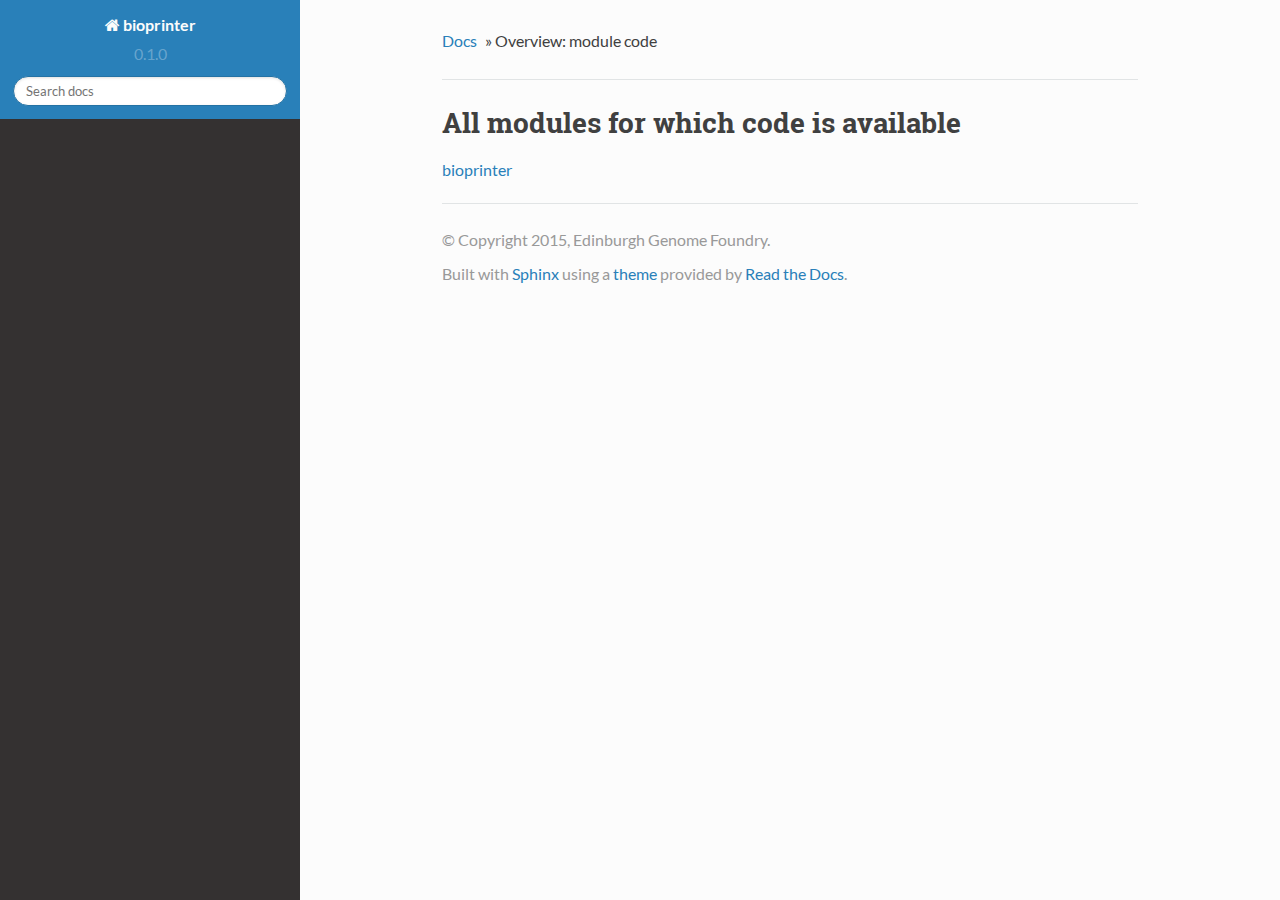
==== commit db409682: "New docs theme" ====
--- a/_modules/index.html
+++ b/_modules/index.html
@@ -27,6 +27,8 @@
     <link rel="stylesheet" href="../_static/css/theme.css" type="text/css" />
   
 
+  
+    <link rel="stylesheet" href="../_static/css/main.css" type="text/css" />
   
 
   
@@ -122,7 +124,7 @@
            <div itemprop="articleBody">
             
   <h1>All modules for which code is available</h1>
-<ul><li><a href="bioprinter/bioprinter.html">bioprinter.bioprinter</a></li>
+<ul><li><a href="bioprinter.html">bioprinter</a></li>
 </ul>
 
            </div>
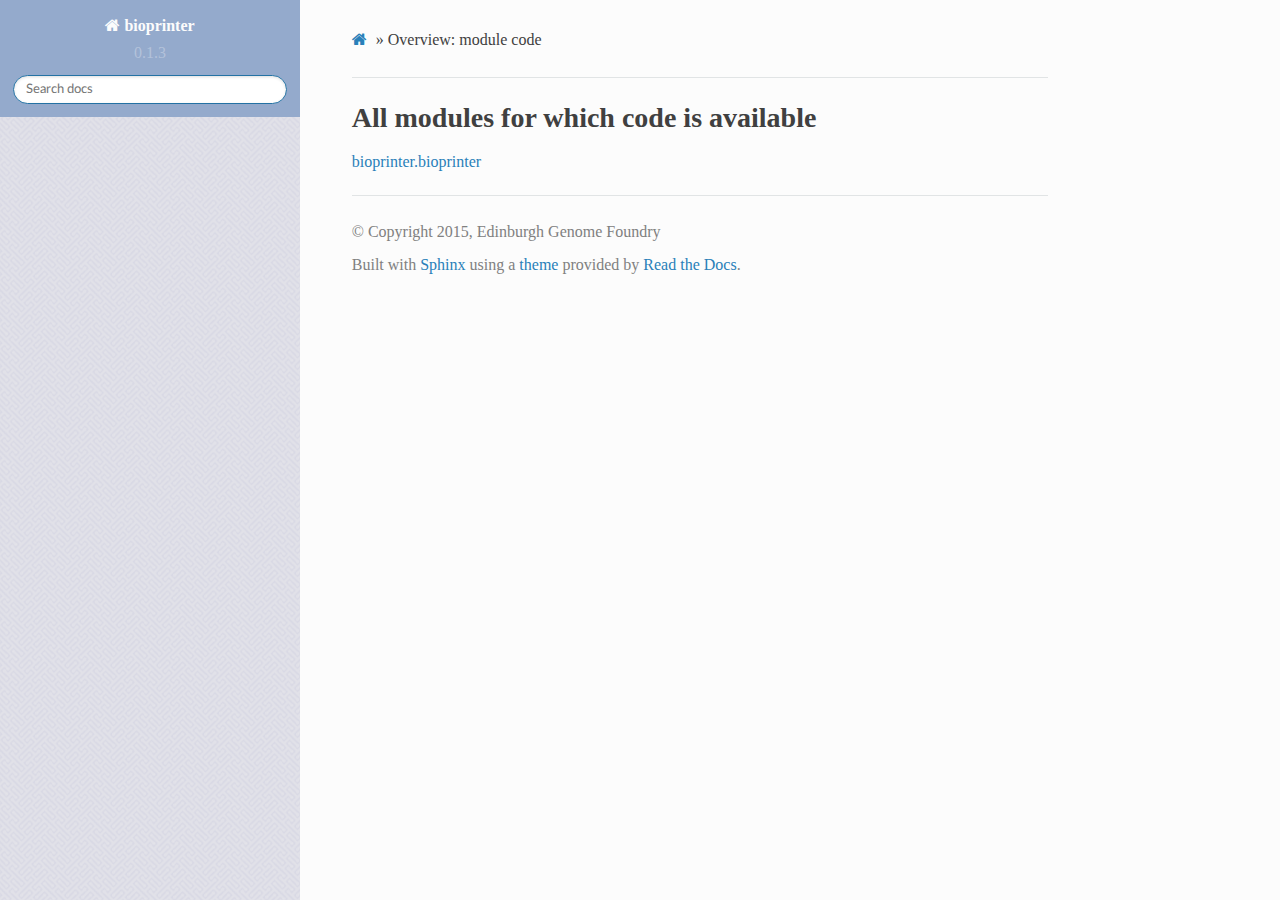
==== commit 35b3722f: "v0.1.3 docs" ====
--- a/_modules/index.html
+++ b/_modules/index.html
@@ -1,56 +1,56 @@
 
 
 <!DOCTYPE html>
-<!--[if IE 8]><html class="no-js lt-ie9" lang="en" > <![endif]-->
-<!--[if gt IE 8]><!--> <html class="no-js" lang="en" > <!--<![endif]-->
+<html class="writer-html5" lang="en" >
 <head>
   <meta charset="utf-8">
   
   <meta name="viewport" content="width=device-width, initial-scale=1.0">
   
-  <title>Overview: module code &mdash; bioprinter 0.1.0 documentation</title>
+  <title>Overview: module code &mdash; bioprinter 0.1.3 documentation</title>
   
 
+  
+  <link rel="stylesheet" href="../_static/css/theme.css" type="text/css" />
+  <link rel="stylesheet" href="../_static/pygments.css" type="text/css" />
+  <link rel="stylesheet" href="../_static/css/main.css" type="text/css" />
+
+  
+  
   
   
 
   
-
-  
+  <!--[if lt IE 9]>
+    <script src="../_static/js/html5shiv.min.js"></script>
+  <![endif]-->
   
     
+      <script type="text/javascript" id="documentation_options" data-url_root="../" src="../_static/documentation_options.js"></script>
+        <script src="../_static/jquery.js"></script>
+        <script src="../_static/underscore.js"></script>
+        <script src="../_static/doctools.js"></script>
+        <script src="../_static/language_data.js"></script>
+    
+    <script type="text/javascript" src="../_static/js/theme.js"></script>
 
-  
-
-  
-  
-    <link rel="stylesheet" href="../_static/css/theme.css" type="text/css" />
-  
-
-  
-    <link rel="stylesheet" href="../_static/css/main.css" type="text/css" />
-  
-
-  
-    <link rel="top" title="bioprinter 0.1.0 documentation" href="../index.html"/> 
-
-  
-  <script src="../_static/js/modernizr.min.js"></script>
-
+    
+    <link rel="index" title="Index" href="../genindex.html" />
+    <link rel="search" title="Search" href="../search.html" /> 
 </head>
 
-<body class="wy-body-for-nav" role="document">
+<body class="wy-body-for-nav">
 
+   
   <div class="wy-grid-for-nav">
-
     
     <nav data-toggle="wy-nav-shift" class="wy-nav-side">
       <div class="wy-side-scroll">
-        <div class="wy-side-nav-search">
+        <div class="wy-side-nav-search" >
           
 
           
-            <a href="../index.html" class="icon icon-home"> bioprinter
+            <a href="../index.html" class="icon icon-home" alt="Documentation Home"> bioprinter
           
 
           
@@ -60,7 +60,7 @@
             
             
               <div class="version">
-                0.1.0
+                0.1.3
               </div>
             
           
@@ -77,57 +77,81 @@
           
         </div>
 
+        
         <div class="wy-menu wy-menu-vertical" data-spy="affix" role="navigation" aria-label="main navigation">
           
             
             
-                <!-- Local TOC -->
-                <div class="local-toc"></div>
+              
+            
+            
+              <!-- Local TOC -->
+              <div class="local-toc"></div>
             
           
         </div>
+        
       </div>
     </nav>
 
     <section data-toggle="wy-nav-shift" class="wy-nav-content-wrap">
 
       
-      <nav class="wy-nav-top" role="navigation" aria-label="top navigation">
-        <i data-toggle="wy-nav-top" class="fa fa-bars"></i>
-        <a href="../index.html">bioprinter</a>
+      <nav class="wy-nav-top" aria-label="top navigation">
+        
+          <i data-toggle="wy-nav-top" class="fa fa-bars"></i>
+          <a href="../index.html">bioprinter</a>
+        
       </nav>
 
 
-      
       <div class="wy-nav-content">
+        
         <div class="rst-content">
+        
           
 
 
 
 
 
+
+
+
+
+
+
+
+
+
+
 <div role="navigation" aria-label="breadcrumbs navigation">
+
   <ul class="wy-breadcrumbs">
-    <li><a href="../index.html">Docs</a> &raquo;</li>
-      
-    <li>Overview: module code</li>
+    
+      <li><a href="../index.html" class="icon icon-home"></a> &raquo;</li>
+        
+      <li>Overview: module code</li>
+    
+    
       <li class="wy-breadcrumbs-aside">
         
-          
-        
       </li>
+    
   </ul>
+
+  
   <hr/>
 </div>
           <div role="main" class="document" itemscope="itemscope" itemtype="http://schema.org/Article">
            <div itemprop="articleBody">
             
   <h1>All modules for which code is available</h1>
-<ul><li><a href="bioprinter.html">bioprinter</a></li>
+<ul><li><a href="bioprinter/bioprinter.html">bioprinter.bioprinter</a></li>
 </ul>
 
            </div>
+           
           </div>
           <footer>
   
@@ -136,11 +160,19 @@
 
   <div role="contentinfo">
     <p>
-        &copy; Copyright 2015, Edinburgh Genome Foundry.
+        
+        &copy; Copyright 2015, Edinburgh Genome Foundry
 
     </p>
   </div>
-  Built with <a href="http://sphinx-doc.org/">Sphinx</a> using a <a href="https://github.com/snide/sphinx_rtd_theme">theme</a> provided by <a href="https://readthedocs.org">Read the Docs</a>. 
+    
+    
+    
+    Built with <a href="http://sphinx-doc.org/">Sphinx</a> using a
+    
+    <a href="https://github.com/rtfd/sphinx_rtd_theme">theme</a>
+    
+    provided by <a href="https://readthedocs.org">Read the Docs</a>. 
 
 </footer>
 
@@ -152,36 +184,15 @@
   </div>
   
 
-
-  
-
-    <script type="text/javascript">
-        var DOCUMENTATION_OPTIONS = {
-            URL_ROOT:'../',
-            VERSION:'0.1.0',
-            COLLAPSE_INDEX:false,
-            FILE_SUFFIX:'.html',
-            HAS_SOURCE:  true
-        };
-    </script>
-      <script type="text/javascript" src="../_static/jquery.js"></script>
-      <script type="text/javascript" src="../_static/underscore.js"></script>
-      <script type="text/javascript" src="../_static/doctools.js"></script>
-
-  
+  <script type="text/javascript">
+      jQuery(function () {
+          SphinxRtdTheme.Navigation.enable(true);
+      });
+  </script>
 
   
   
-    <script type="text/javascript" src="../_static/js/theme.js"></script>
-  
-
-  
-  
-  <script type="text/javascript">
-      jQuery(function () {
-          SphinxRtdTheme.StickyNav.enable();
-      });
-  </script>
+    
    
 
 </body>
--- a/_static/css/theme.css
+++ b/_static/css/theme.css
@@ -1,5 +1,4 @@
-﻿*{-webkit-box-sizing:border-box;-moz-box-sizing:border-box;box-sizing:border-box}article,aside,details,figcaption,figure,footer,header,hgroup,nav,section{display:block}audio,canvas,video{display:inline-block;*display:inline;*zoom:1}audio:not([controls]){display:none}[hidden]{display:none}*{-webkit-box-sizing:border-box;-moz-box-sizing:border-box;box-sizing:border-box}html{font-size:100%;-webkit-text-size-adjust:100%;-ms-text-size-adjust:100%}body{margin:0}a:hover,a:active{outline:0}abbr[title]{border-bottom:1px dotted}b,strong{font-weight:bold}blockquote{margin:0}dfn{font-style:italic}ins{background:#ff9;color:#000;text-decoration:none}mark{background:#ff0;color:#000;font-style:italic;font-weight:bold}pre,code,.rst-content tt,.rst-content code,kbd,samp{font-family:monospace,serif;_font-family:"courier new",monospace;font-size:1em}pre{white-space:pre}q{quotes:none}q:before,q:after{content:"";content:none}small{font-size:85%}sub,sup{font-size:75%;line-height:0;position:relative;vertical-align:baseline}sup{top:-0.5em}sub{bottom:-0.25em}ul,ol,dl{margin:0;padding:0;list-style:none;list-style-image:none}li{list-style:none}dd{margin:0}img{border:0;-ms-interpolation-mode:bicubic;vertical-align:middle;max-width:100%}svg:not(:root){overflow:hidden}figure{margin:0}form{margin:0}fieldset{border:0;margin:0;padding:0}label{cursor:pointer}legend{border:0;*margin-left:-7px;padding:0;white-space:normal}button,input,select,textarea{font-size:100%;margin:0;vertical-align:baseline;*vertical-align:middle}button,input{line-height:normal}button,input[type="button"],input[type="reset"],input[type="submit"]{cursor:pointer;-webkit-appearance:button;*overflow:visible}button[disabled],input[disabled]{cursor:default}input[type="checkbox"],input[type="radio"]{box-sizing:border-box;padding:0;*width:13px;*height:13px}input[type="search"]{-webkit-appearance:textfield;-moz-box-sizing:content-box;-webkit-box-sizing:content-box;box-sizing:content-box}input[type="search"]::-webkit-search-decoration,input[type="search"]::-webkit-search-cancel-button{-webkit-appearance:none}button::-moz-focus-inner,input::-moz-focus-inner{border:0;padding:0}textarea{overflow:auto;vertical-align:top;resize:vertical}table{border-collapse:collapse;border-spacing:0}td{vertical-align:top}.chromeframe{margin:0.2em 0;background:#ccc;color:#000;padding:0.2em 0}.ir{display:block;border:0;text-indent:-999em;overflow:hidden;background-color:transparent;background-repeat:no-repeat;text-align:left;direction:ltr;*line-height:0}.ir br{display:none}.hidden{display:none !important;visibility:hidden}.visuallyhidden{border:0;clip:rect(0 0 0 0);height:1px;margin:-1px;overflow:hidden;padding:0;position:absolute;width:1px}.visuallyhidden.focusable:active,.visuallyhidden.focusable:focus{clip:auto;height:auto;margin:0;overflow:visible;position:static;width:auto}.invisible{visibility:hidden}.relative{position:relative}big,small{font-size:100%}@media print{html,body,section{background:none !important}*{box-shadow:none !important;text-shadow:none !important;filter:none !important;-ms-filter:none !important}a,a:visited{text-decoration:underline}.ir a:after,a[href^="javascript:"]:after,a[href^="#"]:after{content:""}pre,blockquote{page-break-inside:avoid}thead{display:table-header-group}tr,img{page-break-inside:avoid}img{max-width:100% !important}@page{margin:0.5cm}p,h2,.rst-content .toctree-wrapper p.caption,h3{orphans:3;widows:3}h2,.rst-content .toctree-wrapper p.caption,h3{page-break-after:avoid}}.fa:before,.wy-menu-vertical li span.toctree-expand:before,.wy-menu-vertical li.on a span.toctree-expand:before,.wy-menu-vertical li.current>a span.toctree-expand:before,.rst-content .admonition-title:before,.rst-content h1 .headerlink:before,.rst-content h2 .headerlink:before,.rst-content h3 .headerlink:before,.rst-content h4 .headerlink:before,.rst-content h5 .headerlink:before,.rst-content h6 .headerlink:before,.rst-content dl dt .headerlink:before,.rst-content p.caption .headerlink:before,.rst-content tt.download span:first-child:before,.rst-content code.download span:first-child:before,.icon:before,.wy-dropdown .caret:before,.wy-inline-validate.wy-inline-validate-success .wy-input-context:before,.wy-inline-validate.wy-inline-validate-danger .wy-input-context:before,.wy-inline-validate.wy-inline-validate-warning .wy-input-context:before,.wy-inline-validate.wy-inline-validate-info .wy-input-context:before,.wy-alert,.rst-content .note,.rst-content .attention,.rst-content .caution,.rst-content .danger,.rst-content .error,.rst-content .hint,.rst-content .important,.rst-content .tip,.rst-content .warning,.rst-content .seealso,.rst-content .admonition-todo,.btn,input[type="text"],input[type="password"],input[type="email"],input[type="url"],input[type="date"],input[type="month"],input[type="time"],input[type="datetime"],input[type="datetime-local"],input[type="week"],input[type="number"],input[type="search"],input[type="tel"],input[type="color"],select,textarea,.wy-menu-vertical li.on a,.wy-menu-vertical li.current>a,.wy-side-nav-search>a,.wy-side-nav-search .wy-dropdown>a,.wy-nav-top a{-webkit-font-smoothing:antialiased}.clearfix{*zoom:1}.clearfix:before,.clearfix:after{display:table;content:""}.clearfix:after{clear:both}/*!
- *  Font Awesome 4.2.0 by @davegandy - http://fontawesome.io - @fontawesome
+html{box-sizing:border-box}*,:after,:before{box-sizing:inherit}article,aside,details,figcaption,figure,footer,header,hgroup,nav,section{display:block}audio,canvas,video{display:inline-block;*display:inline;*zoom:1}[hidden],audio:not([controls]){display:none}*{-webkit-box-sizing:border-box;-moz-box-sizing:border-box;box-sizing:border-box}html{font-size:100%;-webkit-text-size-adjust:100%;-ms-text-size-adjust:100%}body{margin:0}a:active,a:hover{outline:0}abbr[title]{border-bottom:1px dotted}b,strong{font-weight:700}blockquote{margin:0}dfn{font-style:italic}ins{background:#ff9;text-decoration:none}ins,mark{color:#000}mark{background:#ff0;font-style:italic;font-weight:700}.rst-content code,.rst-content tt,code,kbd,pre,samp{font-family:monospace,serif;_font-family:courier new,monospace;font-size:1em}pre{white-space:pre}q{quotes:none}q:after,q:before{content:"";content:none}small{font-size:85%}sub,sup{font-size:75%;line-height:0;position:relative;vertical-align:baseline}sup{top:-.5em}sub{bottom:-.25em}dl,ol,ul{margin:0;padding:0;list-style:none;list-style-image:none}li{list-style:none}dd{margin:0}img{border:0;-ms-interpolation-mode:bicubic;vertical-align:middle;max-width:100%}svg:not(:root){overflow:hidden}figure,form{margin:0}label{cursor:pointer}button,input,select,textarea{font-size:100%;margin:0;vertical-align:baseline;*vertical-align:middle}button,input{line-height:normal}button,input[type=button],input[type=reset],input[type=submit]{cursor:pointer;-webkit-appearance:button;*overflow:visible}button[disabled],input[disabled]{cursor:default}input[type=search]{-webkit-appearance:textfield;-moz-box-sizing:content-box;-webkit-box-sizing:content-box;box-sizing:content-box}textarea{resize:vertical}table{border-collapse:collapse;border-spacing:0}td{vertical-align:top}.chromeframe{margin:.2em 0;background:#ccc;color:#000;padding:.2em 0}.ir{display:block;border:0;text-indent:-999em;overflow:hidden;background-color:transparent;background-repeat:no-repeat;text-align:left;direction:ltr;*line-height:0}.ir br{display:none}.hidden{display:none!important;visibility:hidden}.visuallyhidden{border:0;clip:rect(0 0 0 0);height:1px;margin:-1px;overflow:hidden;padding:0;position:absolute;width:1px}.visuallyhidden.focusable:active,.visuallyhidden.focusable:focus{clip:auto;height:auto;margin:0;overflow:visible;position:static;width:auto}.invisible{visibility:hidden}.relative{position:relative}big,small{font-size:100%}@media print{body,html,section{background:none!important}*{box-shadow:none!important;text-shadow:none!important;filter:none!important;-ms-filter:none!important}a,a:visited{text-decoration:underline}.ir a:after,a[href^="#"]:after,a[href^="javascript:"]:after{content:""}blockquote,pre{page-break-inside:avoid}thead{display:table-header-group}img,tr{page-break-inside:avoid}img{max-width:100%!important}@page{margin:.5cm}.rst-content .toctree-wrapper>p.caption,h2,h3,p{orphans:3;widows:3}.rst-content .toctree-wrapper>p.caption,h2,h3{page-break-after:avoid}}.btn,.fa:before,.icon:before,.rst-content .admonition,.rst-content .admonition-title:before,.rst-content .admonition-todo,.rst-content .attention,.rst-content .caution,.rst-content .code-block-caption .headerlink:before,.rst-content .danger,.rst-content .error,.rst-content .hint,.rst-content .important,.rst-content .note,.rst-content .seealso,.rst-content .tip,.rst-content .warning,.rst-content code.download span:first-child:before,.rst-content dl dt .headerlink:before,.rst-content h1 .headerlink:before,.rst-content h2 .headerlink:before,.rst-content h3 .headerlink:before,.rst-content h4 .headerlink:before,.rst-content h5 .headerlink:before,.rst-content h6 .headerlink:before,.rst-content p.caption .headerlink:before,.rst-content table>caption .headerlink:before,.rst-content tt.download span:first-child:before,.wy-alert,.wy-dropdown .caret:before,.wy-inline-validate.wy-inline-validate-danger .wy-input-context:before,.wy-inline-validate.wy-inline-validate-info .wy-input-context:before,.wy-inline-validate.wy-inline-validate-success .wy-input-context:before,.wy-inline-validate.wy-inline-validate-warning .wy-input-context:before,.wy-menu-vertical li.current>a,.wy-menu-vertical li.current>a span.toctree-expand:before,.wy-menu-vertical li.on a,.wy-menu-vertical li.on a span.toctree-expand:before,.wy-menu-vertical li span.toctree-expand:before,.wy-nav-top a,.wy-side-nav-search .wy-dropdown>a,.wy-side-nav-search>a,input[type=color],input[type=date],input[type=datetime-local],input[type=datetime],input[type=email],input[type=month],input[type=number],input[type=password],input[type=search],input[type=tel],input[type=text],input[type=time],input[type=url],input[type=week],select,textarea{-webkit-font-smoothing:antialiased}.clearfix{*zoom:1}.clearfix:after,.clearfix:before{display:table;content:""}.clearfix:after{clear:both}/*!
+ *  Font Awesome 4.7.0 by @davegandy - http://fontawesome.io - @fontawesome
  *  License - http://fontawesome.io/license (Font: SIL OFL 1.1, CSS: MIT License)
- */@font-face{font-family:'FontAwesome';src:url("../fonts/fontawesome-webfont.eot?v=4.2.0");src:url("../fonts/fontawesome-webfont.eot?#iefix&v=4.2.0") format("embedded-opentype"),url("../fonts/fontawesome-webfont.woff?v=4.2.0") format("woff"),url("../fonts/fontawesome-webfont.ttf?v=4.2.0") format("truetype"),url("../fonts/fontawesome-webfont.svg?v=4.2.0#fontawesomeregular") format("svg");font-weight:normal;font-style:normal}.fa,.wy-menu-vertical li span.toctree-expand,.wy-menu-vertical li.on a span.toctree-expand,.wy-menu-vertical li.current>a span.toctree-expand,.rst-content .admonition-title,.rst-content h1 .headerlink,.rst-content h2 .headerlink,.rst-content h3 .headerlink,.rst-content h4 .headerlink,.rst-content h5 .headerlink,.rst-content h6 .headerlink,.rst-content dl dt .headerlink,.rst-content p.caption .headerlink,.rst-content tt.download span:first-child,.rst-content code.download span:first-child,.icon{display:inline-block;font:normal normal normal 14px/1 FontAwesome;font-size:inherit;text-rendering:auto;-webkit-font-smoothing:antialiased;-moz-osx-font-smoothing:grayscale}.fa-lg{font-size:1.33333em;line-height:0.75em;vertical-align:-15%}.fa-2x{font-size:2em}.fa-3x{font-size:3em}.fa-4x{font-size:4em}.fa-5x{font-size:5em}.fa-fw{width:1.28571em;text-align:center}.fa-ul{padding-left:0;margin-left:2.14286em;list-style-type:none}.fa-ul>li{position:relative}.fa-li{position:absolute;left:-2.14286em;width:2.14286em;top:0.14286em;text-align:center}.fa-li.fa-lg{left:-1.85714em}.fa-border{padding:.2em .25em .15em;border:solid 0.08em #eee;border-radius:.1em}.pull-right{float:right}.pull-left{float:left}.fa.pull-left,.wy-menu-vertical li span.pull-left.toctree-expand,.wy-menu-vertical li.on a span.pull-left.toctree-expand,.wy-menu-vertical li.current>a span.pull-left.toctree-expand,.rst-content .pull-left.admonition-title,.rst-content h1 .pull-left.headerlink,.rst-content h2 .pull-left.headerlink,.rst-content h3 .pull-left.headerlink,.rst-content h4 .pull-left.headerlink,.rst-content h5 .pull-left.headerlink,.rst-content h6 .pull-left.headerlink,.rst-content dl dt .pull-left.headerlink,.rst-content p.caption .pull-left.headerlink,.rst-content tt.download span.pull-left:first-child,.rst-content code.download span.pull-left:first-child,.pull-left.icon{margin-right:.3em}.fa.pull-right,.wy-menu-vertical li span.pull-right.toctree-expand,.wy-menu-vertical li.on a span.pull-right.toctree-expand,.wy-menu-vertical li.current>a span.pull-right.toctree-expand,.rst-content .pull-right.admonition-title,.rst-content h1 .pull-right.headerlink,.rst-content h2 .pull-right.headerlink,.rst-content h3 .pull-right.headerlink,.rst-content h4 .pull-right.headerlink,.rst-content h5 .pull-right.headerlink,.rst-content h6 .pull-right.headerlink,.rst-content dl dt .pull-right.headerlink,.rst-content p.caption .pull-right.headerlink,.rst-content tt.download span.pull-right:first-child,.rst-content code.download span.pull-right:first-child,.pull-right.icon{margin-left:.3em}.fa-spin{-webkit-animation:fa-spin 2s infinite linear;animation:fa-spin 2s infinite linear}@-webkit-keyframes fa-spin{0%{-webkit-transform:rotate(0deg);transform:rotate(0deg)}100%{-webkit-transform:rotate(359deg);transform:rotate(359deg)}}@keyframes fa-spin{0%{-webkit-transform:rotate(0deg);transform:rotate(0deg)}100%{-webkit-transform:rotate(359deg);transform:rotate(359deg)}}.fa-rotate-90{filter:progid:DXImageTransform.Microsoft.BasicImage(rotation=1);-webkit-transform:rotate(90deg);-ms-transform:rotate(90deg);transform:rotate(90deg)}.fa-rotate-180{filter:progid:DXImageTransform.Microsoft.BasicImage(rotation=2);-webkit-transform:rotate(180deg);-ms-transform:rotate(180deg);transform:rotate(180deg)}.fa-rotate-270{filter:progid:DXImageTransform.Microsoft.BasicImage(rotation=3);-webkit-transform:rotate(270deg);-ms-transform:rotate(270deg);transform:rotate(270deg)}.fa-flip-horizontal{filter:progid:DXImageTransform.Microsoft.BasicImage(rotation=0);-webkit-transform:scale(-1, 1);-ms-transform:scale(-1, 1);transform:scale(-1, 1)}.fa-flip-vertical{filter:progid:DXImageTransform.Microsoft.BasicImage(rotation=2);-webkit-transform:scale(1, -1);-ms-transform:scale(1, -1);transform:scale(1, -1)}:root .fa-rotate-90,:root .fa-rotate-180,:root .fa-rotate-270,:root .fa-flip-horizontal,:root .fa-flip-vertical{filter:none}.fa-stack{position:relative;display:inline-block;width:2em;height:2em;line-height:2em;vertical-align:middle}.fa-stack-1x,.fa-stack-2x{position:absolute;left:0;width:100%;text-align:center}.fa-stack-1x{line-height:inherit}.fa-stack-2x{font-size:2em}.fa-inverse{color:#fff}.fa-glass:before{content:""}.fa-music:before{content:""}.fa-search:before,.icon-search:before{content:""}.fa-envelope-o:before{content:""}.fa-heart:before{content:""}.fa-star:before{content:""}.fa-star-o:before{content:""}.fa-user:before{content:""}.fa-film:before{content:""}.fa-th-large:before{content:""}.fa-th:before{content:""}.fa-th-list:before{content:""}.fa-check:before{content:""}.fa-remove:before,.fa-close:before,.fa-times:before{content:""}.fa-search-plus:before{content:""}.fa-search-minus:before{content:""}.fa-power-off:before{content:""}.fa-signal:before{content:""}.fa-gear:before,.fa-cog:before{content:""}.fa-trash-o:before{content:""}.fa-home:before,.icon-home:before{content:""}.fa-file-o:before{content:""}.fa-clock-o:before{content:""}.fa-road:before{content:""}.fa-download:before,.rst-content tt.download span:first-child:before,.rst-content code.download span:first-child:before{content:""}.fa-arrow-circle-o-down:before{content:""}.fa-arrow-circle-o-up:before{content:""}.fa-inbox:before{content:""}.fa-play-circle-o:before{content:""}.fa-rotate-right:before,.fa-repeat:before{content:""}.fa-refresh:before{content:""}.fa-list-alt:before{content:""}.fa-lock:before{content:""}.fa-flag:before{content:""}.fa-headphones:before{content:""}.fa-volume-off:before{content:""}.fa-volume-down:before{content:""}.fa-volume-up:before{content:""}.fa-qrcode:before{content:""}.fa-barcode:before{content:""}.fa-tag:before{content:""}.fa-tags:before{content:""}.fa-book:before,.icon-book:before{content:""}.fa-bookmark:before{content:""}.fa-print:before{content:""}.fa-camera:before{content:""}.fa-font:before{content:""}.fa-bold:before{content:""}.fa-italic:before{content:""}.fa-text-height:before{content:""}.fa-text-width:before{content:""}.fa-align-left:before{content:""}.fa-align-center:before{content:""}.fa-align-right:before{content:""}.fa-align-justify:before{content:""}.fa-list:before{content:""}.fa-dedent:before,.fa-outdent:before{content:""}.fa-indent:before{content:""}.fa-video-camera:before{content:""}.fa-photo:before,.fa-image:before,.fa-picture-o:before{content:""}.fa-pencil:before{content:""}.fa-map-marker:before{content:""}.fa-adjust:before{content:""}.fa-tint:before{content:""}.fa-edit:before,.fa-pencil-square-o:before{content:""}.fa-share-square-o:before{content:""}.fa-check-square-o:before{content:""}.fa-arrows:before{content:""}.fa-step-backward:before{content:""}.fa-fast-backward:before{content:""}.fa-backward:before{content:""}.fa-play:before{content:""}.fa-pause:before{content:""}.fa-stop:before{content:""}.fa-forward:before{content:""}.fa-fast-forward:before{content:""}.fa-step-forward:before{content:""}.fa-eject:before{content:""}.fa-chevron-left:before{content:""}.fa-chevron-right:before{content:""}.fa-plus-circle:before{content:""}.fa-minus-circle:before{content:""}.fa-times-circle:before,.wy-inline-validate.wy-inline-validate-danger .wy-input-context:before{content:""}.fa-check-circle:before,.wy-inline-validate.wy-inline-validate-success .wy-input-context:before{content:""}.fa-question-circle:before{content:""}.fa-info-circle:before{content:""}.fa-crosshairs:before{content:""}.fa-times-circle-o:before{content:""}.fa-check-circle-o:before{content:""}.fa-ban:before{content:""}.fa-arrow-left:before{content:""}.fa-arrow-right:before{content:""}.fa-arrow-up:before{content:""}.fa-arrow-down:before{content:""}.fa-mail-forward:before,.fa-share:before{content:""}.fa-expand:before{content:""}.fa-compress:before{content:""}.fa-plus:before{content:""}.fa-minus:before{content:""}.fa-asterisk:before{content:""}.fa-exclamation-circle:before,.wy-inline-validate.wy-inline-validate-warning .wy-input-context:before,.wy-inline-validate.wy-inline-validate-info .wy-input-context:before,.rst-content .admonition-title:before{content:""}.fa-gift:before{content:""}.fa-leaf:before{content:""}.fa-fire:before,.icon-fire:before{content:""}.fa-eye:before{content:""}.fa-eye-slash:before{content:""}.fa-warning:before,.fa-exclamation-triangle:before{content:""}.fa-plane:before{content:""}.fa-calendar:before{content:""}.fa-random:before{content:""}.fa-comment:before{content:""}.fa-magnet:before{content:""}.fa-chevron-up:before{content:""}.fa-chevron-down:before{content:""}.fa-retweet:before{content:""}.fa-shopping-cart:before{content:""}.fa-folder:before{content:""}.fa-folder-open:before{content:""}.fa-arrows-v:before{content:""}.fa-arrows-h:before{content:""}.fa-bar-chart-o:before,.fa-bar-chart:before{content:""}.fa-twitter-square:before{content:""}.fa-facebook-square:before{content:""}.fa-camera-retro:before{content:""}.fa-key:before{content:""}.fa-gears:before,.fa-cogs:before{content:""}.fa-comments:before{content:""}.fa-thumbs-o-up:before{content:""}.fa-thumbs-o-down:before{content:""}.fa-star-half:before{content:""}.fa-heart-o:before{content:""}.fa-sign-out:before{content:""}.fa-linkedin-square:before{content:""}.fa-thumb-tack:before{content:""}.fa-external-link:before{content:""}.fa-sign-in:before{content:""}.fa-trophy:before{content:""}.fa-github-square:before{content:""}.fa-upload:before{content:""}.fa-lemon-o:before{content:""}.fa-phone:before{content:""}.fa-square-o:before{content:""}.fa-bookmark-o:before{content:""}.fa-phone-square:before{content:""}.fa-twitter:before{content:""}.fa-facebook:before{content:""}.fa-github:before,.icon-github:before{content:""}.fa-unlock:before{content:""}.fa-credit-card:before{content:""}.fa-rss:before{content:""}.fa-hdd-o:before{content:""}.fa-bullhorn:before{content:""}.fa-bell:before{content:""}.fa-certificate:before{content:""}.fa-hand-o-right:before{content:""}.fa-hand-o-left:before{content:""}.fa-hand-o-up:before{content:""}.fa-hand-o-down:before{content:""}.fa-arrow-circle-left:before,.icon-circle-arrow-left:before{content:""}.fa-arrow-circle-right:before,.icon-circle-arrow-right:before{content:""}.fa-arrow-circle-up:before{content:""}.fa-arrow-circle-down:before{content:""}.fa-globe:before{content:""}.fa-wrench:before{content:""}.fa-tasks:before{content:""}.fa-filter:before{content:""}.fa-briefcase:before{content:""}.fa-arrows-alt:before{content:""}.fa-group:before,.fa-users:before{content:""}.fa-chain:before,.fa-link:before,.icon-link:before{content:""}.fa-cloud:before{content:""}.fa-flask:before{content:""}.fa-cut:before,.fa-scissors:before{content:""}.fa-copy:before,.fa-files-o:before{content:""}.fa-paperclip:before{content:""}.fa-save:before,.fa-floppy-o:before{content:""}.fa-square:before{content:""}.fa-navicon:before,.fa-reorder:before,.fa-bars:before{content:""}.fa-list-ul:before{content:""}.fa-list-ol:before{content:""}.fa-strikethrough:before{content:""}.fa-underline:before{content:""}.fa-table:before{content:""}.fa-magic:before{content:""}.fa-truck:before{content:""}.fa-pinterest:before{content:""}.fa-pinterest-square:before{content:""}.fa-google-plus-square:before{content:""}.fa-google-plus:before{content:""}.fa-money:before{content:""}.fa-caret-down:before,.wy-dropdown .caret:before,.icon-caret-down:before{content:""}.fa-caret-up:before{content:""}.fa-caret-left:before{content:""}.fa-caret-right:before{content:""}.fa-columns:before{content:""}.fa-unsorted:before,.fa-sort:before{content:""}.fa-sort-down:before,.fa-sort-desc:before{content:""}.fa-sort-up:before,.fa-sort-asc:before{content:""}.fa-envelope:before{content:""}.fa-linkedin:before{content:""}.fa-rotate-left:before,.fa-undo:before{content:""}.fa-legal:before,.fa-gavel:before{content:""}.fa-dashboard:before,.fa-tachometer:before{content:""}.fa-comment-o:before{content:""}.fa-comments-o:before{content:""}.fa-flash:before,.fa-bolt:before{content:""}.fa-sitemap:before{content:""}.fa-umbrella:before{content:""}.fa-paste:before,.fa-clipboard:before{content:""}.fa-lightbulb-o:before{content:""}.fa-exchange:before{content:""}.fa-cloud-download:before{content:""}.fa-cloud-upload:before{content:""}.fa-user-md:before{content:""}.fa-stethoscope:before{content:""}.fa-suitcase:before{content:""}.fa-bell-o:before{content:""}.fa-coffee:before{content:""}.fa-cutlery:before{content:""}.fa-file-text-o:before{content:""}.fa-building-o:before{content:""}.fa-hospital-o:before{content:""}.fa-ambulance:before{content:""}.fa-medkit:before{content:""}.fa-fighter-jet:before{content:""}.fa-beer:before{content:""}.fa-h-square:before{content:""}.fa-plus-square:before{content:""}.fa-angle-double-left:before{content:""}.fa-angle-double-right:before{content:""}.fa-angle-double-up:before{content:""}.fa-angle-double-down:before{content:""}.fa-angle-left:before{content:""}.fa-angle-right:before{content:""}.fa-angle-up:before{content:""}.fa-angle-down:before{content:""}.fa-desktop:before{content:""}.fa-laptop:before{content:""}.fa-tablet:before{content:""}.fa-mobile-phone:before,.fa-mobile:before{content:""}.fa-circle-o:before{content:""}.fa-quote-left:before{content:""}.fa-quote-right:before{content:""}.fa-spinner:before{content:""}.fa-circle:before{content:""}.fa-mail-reply:before,.fa-reply:before{content:""}.fa-github-alt:before{content:""}.fa-folder-o:before{content:""}.fa-folder-open-o:before{content:""}.fa-smile-o:before{content:""}.fa-frown-o:before{content:""}.fa-meh-o:before{content:""}.fa-gamepad:before{content:""}.fa-keyboard-o:before{content:""}.fa-flag-o:before{content:""}.fa-flag-checkered:before{content:""}.fa-terminal:before{content:""}.fa-code:before{content:""}.fa-mail-reply-all:before,.fa-reply-all:before{content:""}.fa-star-half-empty:before,.fa-star-half-full:before,.fa-star-half-o:before{content:""}.fa-location-arrow:before{content:""}.fa-crop:before{content:""}.fa-code-fork:before{content:""}.fa-unlink:before,.fa-chain-broken:before{content:""}.fa-question:before{content:""}.fa-info:before{content:""}.fa-exclamation:before{content:""}.fa-superscript:before{content:""}.fa-subscript:before{content:""}.fa-eraser:before{content:""}.fa-puzzle-piece:before{content:""}.fa-microphone:before{content:""}.fa-microphone-slash:before{content:""}.fa-shield:before{content:""}.fa-calendar-o:before{content:""}.fa-fire-extinguisher:before{content:""}.fa-rocket:before{content:""}.fa-maxcdn:before{content:""}.fa-chevron-circle-left:before{content:""}.fa-chevron-circle-right:before{content:""}.fa-chevron-circle-up:before{content:""}.fa-chevron-circle-down:before{content:""}.fa-html5:before{content:""}.fa-css3:before{content:""}.fa-anchor:before{content:""}.fa-unlock-alt:before{content:""}.fa-bullseye:before{content:""}.fa-ellipsis-h:before{content:""}.fa-ellipsis-v:before{content:""}.fa-rss-square:before{content:""}.fa-play-circle:before{content:""}.fa-ticket:before{content:""}.fa-minus-square:before{content:""}.fa-minus-square-o:before,.wy-menu-vertical li.on a span.toctree-expand:before,.wy-menu-vertical li.current>a span.toctree-expand:before{content:""}.fa-level-up:before{content:""}.fa-level-down:before{content:""}.fa-check-square:before{content:""}.fa-pencil-square:before{content:""}.fa-external-link-square:before{content:""}.fa-share-square:before{content:""}.fa-compass:before{content:""}.fa-toggle-down:before,.fa-caret-square-o-down:before{content:""}.fa-toggle-up:before,.fa-caret-square-o-up:before{content:""}.fa-toggle-right:before,.fa-caret-square-o-right:before{content:""}.fa-euro:before,.fa-eur:before{content:""}.fa-gbp:before{content:""}.fa-dollar:before,.fa-usd:before{content:""}.fa-rupee:before,.fa-inr:before{content:""}.fa-cny:before,.fa-rmb:before,.fa-yen:before,.fa-jpy:before{content:""}.fa-ruble:before,.fa-rouble:before,.fa-rub:before{content:""}.fa-won:before,.fa-krw:before{content:""}.fa-bitcoin:before,.fa-btc:before{content:""}.fa-file:before{content:""}.fa-file-text:before{content:""}.fa-sort-alpha-asc:before{content:""}.fa-sort-alpha-desc:before{content:""}.fa-sort-amount-asc:before{content:""}.fa-sort-amount-desc:before{content:""}.fa-sort-numeric-asc:before{content:""}.fa-sort-numeric-desc:before{content:""}.fa-thumbs-up:before{content:""}.fa-thumbs-down:before{content:""}.fa-youtube-square:before{content:""}.fa-youtube:before{content:""}.fa-xing:before{content:""}.fa-xing-square:before{content:""}.fa-youtube-play:before{content:""}.fa-dropbox:before{content:""}.fa-stack-overflow:before{content:""}.fa-instagram:before{content:""}.fa-flickr:before{content:""}.fa-adn:before{content:""}.fa-bitbucket:before,.icon-bitbucket:before{content:""}.fa-bitbucket-square:before{content:""}.fa-tumblr:before{content:""}.fa-tumblr-square:before{content:""}.fa-long-arrow-down:before{content:""}.fa-long-arrow-up:before{content:""}.fa-long-arrow-left:before{content:""}.fa-long-arrow-right:before{content:""}.fa-apple:before{content:""}.fa-windows:before{content:""}.fa-android:before{content:""}.fa-linux:before{content:""}.fa-dribbble:before{content:""}.fa-skype:before{content:""}.fa-foursquare:before{content:""}.fa-trello:before{content:""}.fa-female:before{content:""}.fa-male:before{content:""}.fa-gittip:before{content:""}.fa-sun-o:before{content:""}.fa-moon-o:before{content:""}.fa-archive:before{content:""}.fa-bug:before{content:""}.fa-vk:before{content:""}.fa-weibo:before{content:""}.fa-renren:before{content:""}.fa-pagelines:before{content:""}.fa-stack-exchange:before{content:""}.fa-arrow-circle-o-right:before{content:""}.fa-arrow-circle-o-left:before{content:""}.fa-toggle-left:before,.fa-caret-square-o-left:before{content:""}.fa-dot-circle-o:before{content:""}.fa-wheelchair:before{content:""}.fa-vimeo-square:before{content:""}.fa-turkish-lira:before,.fa-try:before{content:""}.fa-plus-square-o:before,.wy-menu-vertical li span.toctree-expand:before{content:""}.fa-space-shuttle:before{content:""}.fa-slack:before{content:""}.fa-envelope-square:before{content:""}.fa-wordpress:before{content:""}.fa-openid:before{content:""}.fa-institution:before,.fa-bank:before,.fa-university:before{content:""}.fa-mortar-board:before,.fa-graduation-cap:before{content:""}.fa-yahoo:before{content:""}.fa-google:before{content:""}.fa-reddit:before{content:""}.fa-reddit-square:before{content:""}.fa-stumbleupon-circle:before{content:""}.fa-stumbleupon:before{content:""}.fa-delicious:before{content:""}.fa-digg:before{content:""}.fa-pied-piper:before{content:""}.fa-pied-piper-alt:before{content:""}.fa-drupal:before{content:""}.fa-joomla:before{content:""}.fa-language:before{content:""}.fa-fax:before{content:""}.fa-building:before{content:""}.fa-child:before{content:""}.fa-paw:before{content:""}.fa-spoon:before{content:""}.fa-cube:before{content:""}.fa-cubes:before{content:""}.fa-behance:before{content:""}.fa-behance-square:before{content:""}.fa-steam:before{content:""}.fa-steam-square:before{content:""}.fa-recycle:before{content:""}.fa-automobile:before,.fa-car:before{content:""}.fa-cab:before,.fa-taxi:before{content:""}.fa-tree:before{content:""}.fa-spotify:before{content:""}.fa-deviantart:before{content:""}.fa-soundcloud:before{content:""}.fa-database:before{content:""}.fa-file-pdf-o:before{content:""}.fa-file-word-o:before{content:""}.fa-file-excel-o:before{content:""}.fa-file-powerpoint-o:before{content:""}.fa-file-photo-o:before,.fa-file-picture-o:before,.fa-file-image-o:before{content:""}.fa-file-zip-o:before,.fa-file-archive-o:before{content:""}.fa-file-sound-o:before,.fa-file-audio-o:before{content:""}.fa-file-movie-o:before,.fa-file-video-o:before{content:""}.fa-file-code-o:before{content:""}.fa-vine:before{content:""}.fa-codepen:before{content:""}.fa-jsfiddle:before{content:""}.fa-life-bouy:before,.fa-life-buoy:before,.fa-life-saver:before,.fa-support:before,.fa-life-ring:before{content:""}.fa-circle-o-notch:before{content:""}.fa-ra:before,.fa-rebel:before{content:""}.fa-ge:before,.fa-empire:before{content:""}.fa-git-square:before{content:""}.fa-git:before{content:""}.fa-hacker-news:before{content:""}.fa-tencent-weibo:before{content:""}.fa-qq:before{content:""}.fa-wechat:before,.fa-weixin:before{content:""}.fa-send:before,.fa-paper-plane:before{content:""}.fa-send-o:before,.fa-paper-plane-o:before{content:""}.fa-history:before{content:""}.fa-circle-thin:before{content:""}.fa-header:before{content:""}.fa-paragraph:before{content:""}.fa-sliders:before{content:""}.fa-share-alt:before{content:""}.fa-share-alt-square:before{content:""}.fa-bomb:before{content:""}.fa-soccer-ball-o:before,.fa-futbol-o:before{content:""}.fa-tty:before{content:""}.fa-binoculars:before{content:""}.fa-plug:before{content:""}.fa-slideshare:before{content:""}.fa-twitch:before{content:""}.fa-yelp:before{content:""}.fa-newspaper-o:before{content:""}.fa-wifi:before{content:""}.fa-calculator:before{content:""}.fa-paypal:before{content:""}.fa-google-wallet:before{content:""}.fa-cc-visa:before{content:""}.fa-cc-mastercard:before{content:""}.fa-cc-discover:before{content:""}.fa-cc-amex:before{content:""}.fa-cc-paypal:before{content:""}.fa-cc-stripe:before{content:""}.fa-bell-slash:before{content:""}.fa-bell-slash-o:before{content:""}.fa-trash:before{content:""}.fa-copyright:before{content:""}.fa-at:before{content:""}.fa-eyedropper:before{content:""}.fa-paint-brush:before{content:""}.fa-birthday-cake:before{content:""}.fa-area-chart:before{content:""}.fa-pie-chart:before{content:""}.fa-line-chart:before{content:""}.fa-lastfm:before{content:""}.fa-lastfm-square:before{content:""}.fa-toggle-off:before{content:""}.fa-toggle-on:before{content:""}.fa-bicycle:before{content:""}.fa-bus:before{content:""}.fa-ioxhost:before{content:""}.fa-angellist:before{content:""}.fa-cc:before{content:""}.fa-shekel:before,.fa-sheqel:before,.fa-ils:before{content:""}.fa-meanpath:before{content:""}.fa,.wy-menu-vertical li span.toctree-expand,.wy-menu-vertical li.on a span.toctree-expand,.wy-menu-vertical li.current>a span.toctree-expand,.rst-content .admonition-title,.rst-content h1 .headerlink,.rst-content h2 .headerlink,.rst-content h3 .headerlink,.rst-content h4 .headerlink,.rst-content h5 .headerlink,.rst-content h6 .headerlink,.rst-content dl dt .headerlink,.rst-content p.caption .headerlink,.rst-content tt.download span:first-child,.rst-content code.download span:first-child,.icon,.wy-dropdown .caret,.wy-inline-validate.wy-inline-validate-success .wy-input-context,.wy-inline-validate.wy-inline-validate-danger .wy-input-context,.wy-inline-validate.wy-inline-validate-warning .wy-input-context,.wy-inline-validate.wy-inline-validate-info .wy-input-context{font-family:inherit}.fa:before,.wy-menu-vertical li span.toctree-expand:before,.wy-menu-vertical li.on a span.toctree-expand:before,.wy-menu-vertical li.current>a span.toctree-expand:before,.rst-content .admonition-title:before,.rst-content h1 .headerlink:before,.rst-content h2 .headerlink:before,.rst-content h3 .headerlink:before,.rst-content h4 .headerlink:before,.rst-content h5 .headerlink:before,.rst-content h6 .headerlink:before,.rst-content dl dt .headerlink:before,.rst-content p.caption .headerlink:before,.rst-content tt.download span:first-child:before,.rst-content code.download span:first-child:before,.icon:before,.wy-dropdown .caret:before,.wy-inline-validate.wy-inline-validate-success .wy-input-context:before,.wy-inline-validate.wy-inline-validate-danger .wy-input-context:before,.wy-inline-validate.wy-inline-validate-warning .wy-input-context:before,.wy-inline-validate.wy-inline-validate-info .wy-input-context:before{font-family:"FontAwesome";display:inline-block;font-style:normal;font-weight:normal;line-height:1;text-decoration:inherit}a .fa,a .wy-menu-vertical li span.toctree-expand,.wy-menu-vertical li a span.toctree-expand,.wy-menu-vertical li.on a span.toctree-expand,.wy-menu-vertical li.current>a span.toctree-expand,a .rst-content .admonition-title,.rst-content a .admonition-title,a .rst-content h1 .headerlink,.rst-content h1 a .headerlink,a .rst-content h2 .headerlink,.rst-content h2 a .headerlink,a .rst-content h3 .headerlink,.rst-content h3 a .headerlink,a .rst-content h4 .headerlink,.rst-content h4 a .headerlink,a .rst-content h5 .headerlink,.rst-content h5 a .headerlink,a .rst-content h6 .headerlink,.rst-content h6 a .headerlink,a .rst-content dl dt .headerlink,.rst-content dl dt a .headerlink,a .rst-content p.caption .headerlink,.rst-content p.caption a .headerlink,a .rst-content tt.download span:first-child,.rst-content tt.download a span:first-child,a .rst-content code.download span:first-child,.rst-content code.download a span:first-child,a .icon{display:inline-block;text-decoration:inherit}.btn .fa,.btn .wy-menu-vertical li span.toctree-expand,.wy-menu-vertical li .btn span.toctree-expand,.btn .wy-menu-vertical li.on a span.toctree-expand,.wy-menu-vertical li.on a .btn span.toctree-expand,.btn .wy-menu-vertical li.current>a span.toctree-expand,.wy-menu-vertical li.current>a .btn span.toctree-expand,.btn .rst-content .admonition-title,.rst-content .btn .admonition-title,.btn .rst-content h1 .headerlink,.rst-content h1 .btn .headerlink,.btn .rst-content h2 .headerlink,.rst-content h2 .btn .headerlink,.btn .rst-content h3 .headerlink,.rst-content h3 .btn .headerlink,.btn .rst-content h4 .headerlink,.rst-content h4 .btn .headerlink,.btn .rst-content h5 .headerlink,.rst-content h5 .btn .headerlink,.btn .rst-content h6 .headerlink,.rst-content h6 .btn .headerlink,.btn .rst-content dl dt .headerlink,.rst-content dl dt .btn .headerlink,.btn .rst-content p.caption .headerlink,.rst-content p.caption .btn .headerlink,.btn .rst-content tt.download span:first-child,.rst-content tt.download .btn span:first-child,.btn .rst-content code.download span:first-child,.rst-content code.download .btn span:first-child,.btn .icon,.nav .fa,.nav .wy-menu-vertical li span.toctree-expand,.wy-menu-vertical li .nav span.toctree-expand,.nav .wy-menu-vertical li.on a span.toctree-expand,.wy-menu-vertical li.on a .nav span.toctree-expand,.nav .wy-menu-vertical li.current>a span.toctree-expand,.wy-menu-vertical li.current>a .nav span.toctree-expand,.nav .rst-content .admonition-title,.rst-content .nav .admonition-title,.nav .rst-content h1 .headerlink,.rst-content h1 .nav .headerlink,.nav .rst-content h2 .headerlink,.rst-content h2 .nav .headerlink,.nav .rst-content h3 .headerlink,.rst-content h3 .nav .headerlink,.nav .rst-content h4 .headerlink,.rst-content h4 .nav .headerlink,.nav .rst-content h5 .headerlink,.rst-content h5 .nav .headerlink,.nav .rst-content h6 .headerlink,.rst-content h6 .nav .headerlink,.nav .rst-content dl dt .headerlink,.rst-content dl dt .nav .headerlink,.nav .rst-content p.caption .headerlink,.rst-content p.caption .nav .headerlink,.nav .rst-content tt.download span:first-child,.rst-content tt.download .nav span:first-child,.nav .rst-content code.download span:first-child,.rst-content code.download .nav span:first-child,.nav .icon{display:inline}.btn .fa.fa-large,.btn .wy-menu-vertical li span.fa-large.toctree-expand,.wy-menu-vertical li .btn span.fa-large.toctree-expand,.btn .rst-content .fa-large.admonition-title,.rst-content .btn .fa-large.admonition-title,.btn .rst-content h1 .fa-large.headerlink,.rst-content h1 .btn .fa-large.headerlink,.btn .rst-content h2 .fa-large.headerlink,.rst-content h2 .btn .fa-large.headerlink,.btn .rst-content h3 .fa-large.headerlink,.rst-content h3 .btn .fa-large.headerlink,.btn .rst-content h4 .fa-large.headerlink,.rst-content h4 .btn .fa-large.headerlink,.btn .rst-content h5 .fa-large.headerlink,.rst-content h5 .btn .fa-large.headerlink,.btn .rst-content h6 .fa-large.headerlink,.rst-content h6 .btn .fa-large.headerlink,.btn .rst-content dl dt .fa-large.headerlink,.rst-content dl dt .btn .fa-large.headerlink,.btn .rst-content p.caption .fa-large.headerlink,.rst-content p.caption .btn .fa-large.headerlink,.btn .rst-content tt.download span.fa-large:first-child,.rst-content tt.download .btn span.fa-large:first-child,.btn .rst-content code.download span.fa-large:first-child,.rst-content code.download .btn span.fa-large:first-child,.btn .fa-large.icon,.nav .fa.fa-large,.nav .wy-menu-vertical li span.fa-large.toctree-expand,.wy-menu-vertical li .nav span.fa-large.toctree-expand,.nav .rst-content .fa-large.admonition-title,.rst-content .nav .fa-large.admonition-title,.nav .rst-content h1 .fa-large.headerlink,.rst-content h1 .nav .fa-large.headerlink,.nav .rst-content h2 .fa-large.headerlink,.rst-content h2 .nav .fa-large.headerlink,.nav .rst-content h3 .fa-large.headerlink,.rst-content h3 .nav .fa-large.headerlink,.nav .rst-content h4 .fa-large.headerlink,.rst-content h4 .nav .fa-large.headerlink,.nav .rst-content h5 .fa-large.headerlink,.rst-content h5 .nav .fa-large.headerlink,.nav .rst-content h6 .fa-large.headerlink,.rst-content h6 .nav .fa-large.headerlink,.nav .rst-content dl dt .fa-large.headerlink,.rst-content dl dt .nav .fa-large.headerlink,.nav .rst-content p.caption .fa-large.headerlink,.rst-content p.caption .nav .fa-large.headerlink,.nav .rst-content tt.download span.fa-large:first-child,.rst-content tt.download .nav span.fa-large:first-child,.nav .rst-content code.download span.fa-large:first-child,.rst-content code.download .nav span.fa-large:first-child,.nav .fa-large.icon{line-height:0.9em}.btn .fa.fa-spin,.btn .wy-menu-vertical li span.fa-spin.toctree-expand,.wy-menu-vertical li .btn span.fa-spin.toctree-expand,.btn .rst-content .fa-spin.admonition-title,.rst-content .btn .fa-spin.admonition-title,.btn .rst-content h1 .fa-spin.headerlink,.rst-content h1 .btn .fa-spin.headerlink,.btn .rst-content h2 .fa-spin.headerlink,.rst-content h2 .btn .fa-spin.headerlink,.btn .rst-content h3 .fa-spin.headerlink,.rst-content h3 .btn .fa-spin.headerlink,.btn .rst-content h4 .fa-spin.headerlink,.rst-content h4 .btn .fa-spin.headerlink,.btn .rst-content h5 .fa-spin.headerlink,.rst-content h5 .btn .fa-spin.headerlink,.btn .rst-content h6 .fa-spin.headerlink,.rst-content h6 .btn .fa-spin.headerlink,.btn .rst-content dl dt .fa-spin.headerlink,.rst-content dl dt .btn .fa-spin.headerlink,.btn .rst-content p.caption .fa-spin.headerlink,.rst-content p.caption .btn .fa-spin.headerlink,.btn .rst-content tt.download span.fa-spin:first-child,.rst-content tt.download .btn span.fa-spin:first-child,.btn .rst-content code.download span.fa-spin:first-child,.rst-content code.download .btn span.fa-spin:first-child,.btn .fa-spin.icon,.nav .fa.fa-spin,.nav .wy-menu-vertical li span.fa-spin.toctree-expand,.wy-menu-vertical li .nav span.fa-spin.toctree-expand,.nav .rst-content .fa-spin.admonition-title,.rst-content .nav .fa-spin.admonition-title,.nav .rst-content h1 .fa-spin.headerlink,.rst-content h1 .nav .fa-spin.headerlink,.nav .rst-content h2 .fa-spin.headerlink,.rst-content h2 .nav .fa-spin.headerlink,.nav .rst-content h3 .fa-spin.headerlink,.rst-content h3 .nav .fa-spin.headerlink,.nav .rst-content h4 .fa-spin.headerlink,.rst-content h4 .nav .fa-spin.headerlink,.nav .rst-content h5 .fa-spin.headerlink,.rst-content h5 .nav .fa-spin.headerlink,.nav .rst-content h6 .fa-spin.headerlink,.rst-content h6 .nav .fa-spin.headerlink,.nav .rst-content dl dt .fa-spin.headerlink,.rst-content dl dt .nav .fa-spin.headerlink,.nav .rst-content p.caption .fa-spin.headerlink,.rst-content p.caption .nav .fa-spin.headerlink,.nav .rst-content tt.download span.fa-spin:first-child,.rst-content tt.download .nav span.fa-spin:first-child,.nav .rst-content code.download span.fa-spin:first-child,.rst-content code.download .nav span.fa-spin:first-child,.nav .fa-spin.icon{display:inline-block}.btn.fa:before,.wy-menu-vertical li span.btn.toctree-expand:before,.rst-content .btn.admonition-title:before,.rst-content h1 .btn.headerlink:before,.rst-content h2 .btn.headerlink:before,.rst-content h3 .btn.headerlink:before,.rst-content h4 .btn.headerlink:before,.rst-content h5 .btn.headerlink:before,.rst-content h6 .btn.headerlink:before,.rst-content dl dt .btn.headerlink:before,.rst-content p.caption .btn.headerlink:before,.rst-content tt.download span.btn:first-child:before,.rst-content code.download span.btn:first-child:before,.btn.icon:before{opacity:0.5;-webkit-transition:opacity 0.05s ease-in;-moz-transition:opacity 0.05s ease-in;transition:opacity 0.05s ease-in}.btn.fa:hover:before,.wy-menu-vertical li span.btn.toctree-expand:hover:before,.rst-content .btn.admonition-title:hover:before,.rst-content h1 .btn.headerlink:hover:before,.rst-content h2 .btn.headerlink:hover:before,.rst-content h3 .btn.headerlink:hover:before,.rst-content h4 .btn.headerlink:hover:before,.rst-content h5 .btn.headerlink:hover:before,.rst-content h6 .btn.headerlink:hover:before,.rst-content dl dt .btn.headerlink:hover:before,.rst-content p.caption .btn.headerlink:hover:before,.rst-content tt.download span.btn:first-child:hover:before,.rst-content code.download span.btn:first-child:hover:before,.btn.icon:hover:before{opacity:1}.btn-mini .fa:before,.btn-mini .wy-menu-vertical li span.toctree-expand:before,.wy-menu-vertical li .btn-mini span.toctree-expand:before,.btn-mini .rst-content .admonition-title:before,.rst-content .btn-mini .admonition-title:before,.btn-mini .rst-content h1 .headerlink:before,.rst-content h1 .btn-mini .headerlink:before,.btn-mini .rst-content h2 .headerlink:before,.rst-content h2 .btn-mini .headerlink:before,.btn-mini .rst-content h3 .headerlink:before,.rst-content h3 .btn-mini .headerlink:before,.btn-mini .rst-content h4 .headerlink:before,.rst-content h4 .btn-mini .headerlink:before,.btn-mini .rst-content h5 .headerlink:before,.rst-content h5 .btn-mini .headerlink:before,.btn-mini .rst-content h6 .headerlink:before,.rst-content h6 .btn-mini .headerlink:before,.btn-mini .rst-content dl dt .headerlink:before,.rst-content dl dt .btn-mini .headerlink:before,.btn-mini .rst-content p.caption .headerlink:before,.rst-content p.caption .btn-mini .headerlink:before,.btn-mini .rst-content tt.download span:first-child:before,.rst-content tt.download .btn-mini span:first-child:before,.btn-mini .rst-content code.download span:first-child:before,.rst-content code.download .btn-mini span:first-child:before,.btn-mini .icon:before{font-size:14px;vertical-align:-15%}.wy-alert,.rst-content .note,.rst-content .attention,.rst-content .caution,.rst-content .danger,.rst-content .error,.rst-content .hint,.rst-content .important,.rst-content .tip,.rst-content .warning,.rst-content .seealso,.rst-content .admonition-todo{padding:12px;line-height:24px;margin-bottom:24px;background:#e7f2fa}.wy-alert-title,.rst-content .admonition-title{color:#fff;font-weight:bold;display:block;color:#fff;background:#6ab0de;margin:-12px;padding:6px 12px;margin-bottom:12px}.wy-alert.wy-alert-danger,.rst-content .wy-alert-danger.note,.rst-content .wy-alert-danger.attention,.rst-content .wy-alert-danger.caution,.rst-content .danger,.rst-content .error,.rst-content .wy-alert-danger.hint,.rst-content .wy-alert-danger.important,.rst-content .wy-alert-danger.tip,.rst-content .wy-alert-danger.warning,.rst-content .wy-alert-danger.seealso,.rst-content .wy-alert-danger.admonition-todo{background:#fdf3f2}.wy-alert.wy-alert-danger .wy-alert-title,.rst-content .wy-alert-danger.note .wy-alert-title,.rst-content .wy-alert-danger.attention .wy-alert-title,.rst-content .wy-alert-danger.caution .wy-alert-title,.rst-content .danger .wy-alert-title,.rst-content .error .wy-alert-title,.rst-content .wy-alert-danger.hint .wy-alert-title,.rst-content .wy-alert-danger.important .wy-alert-title,.rst-content .wy-alert-danger.tip .wy-alert-title,.rst-content .wy-alert-danger.warning .wy-alert-title,.rst-content .wy-alert-danger.seealso .wy-alert-title,.rst-content .wy-alert-danger.admonition-todo .wy-alert-title,.wy-alert.wy-alert-danger .rst-content .admonition-title,.rst-content .wy-alert.wy-alert-danger .admonition-title,.rst-content .wy-alert-danger.note .admonition-title,.rst-content .wy-alert-danger.attention .admonition-title,.rst-content .wy-alert-danger.caution .admonition-title,.rst-content .danger .admonition-title,.rst-content .error .admonition-title,.rst-content .wy-alert-danger.hint .admonition-title,.rst-content .wy-alert-danger.important .admonition-title,.rst-content .wy-alert-danger.tip .admonition-title,.rst-content .wy-alert-danger.warning .admonition-title,.rst-content .wy-alert-danger.seealso .admonition-title,.rst-content .wy-alert-danger.admonition-todo .admonition-title{background:#f29f97}.wy-alert.wy-alert-warning,.rst-content .wy-alert-warning.note,.rst-content .attention,.rst-content .caution,.rst-content .wy-alert-warning.danger,.rst-content .wy-alert-warning.error,.rst-content .wy-alert-warning.hint,.rst-content .wy-alert-warning.important,.rst-content .wy-alert-warning.tip,.rst-content .warning,.rst-content .wy-alert-warning.seealso,.rst-content .admonition-todo{background:#ffedcc}.wy-alert.wy-alert-warning .wy-alert-title,.rst-content .wy-alert-warning.note .wy-alert-title,.rst-content .attention .wy-alert-title,.rst-content .caution .wy-alert-title,.rst-content .wy-alert-warning.danger .wy-alert-title,.rst-content .wy-alert-warning.error .wy-alert-title,.rst-content .wy-alert-warning.hint .wy-alert-title,.rst-content .wy-alert-warning.important .wy-alert-title,.rst-content .wy-alert-warning.tip .wy-alert-title,.rst-content .warning .wy-alert-title,.rst-content .wy-alert-warning.seealso .wy-alert-title,.rst-content .admonition-todo .wy-alert-title,.wy-alert.wy-alert-warning .rst-content .admonition-title,.rst-content .wy-alert.wy-alert-warning .admonition-title,.rst-content .wy-alert-warning.note .admonition-title,.rst-content .attention .admonition-title,.rst-content .caution .admonition-title,.rst-content .wy-alert-warning.danger .admonition-title,.rst-content .wy-alert-warning.error .admonition-title,.rst-content .wy-alert-warning.hint .admonition-title,.rst-content .wy-alert-warning.important .admonition-title,.rst-content .wy-alert-warning.tip .admonition-title,.rst-content .warning .admonition-title,.rst-content .wy-alert-warning.seealso .admonition-title,.rst-content .admonition-todo .admonition-title{background:#f0b37e}.wy-alert.wy-alert-info,.rst-content .note,.rst-content .wy-alert-info.attention,.rst-content .wy-alert-info.caution,.rst-content .wy-alert-info.danger,.rst-content .wy-alert-info.error,.rst-content .wy-alert-info.hint,.rst-content .wy-alert-info.important,.rst-content .wy-alert-info.tip,.rst-content .wy-alert-info.warning,.rst-content .seealso,.rst-content .wy-alert-info.admonition-todo{background:#e7f2fa}.wy-alert.wy-alert-info .wy-alert-title,.rst-content .note .wy-alert-title,.rst-content .wy-alert-info.attention .wy-alert-title,.rst-content .wy-alert-info.caution .wy-alert-title,.rst-content .wy-alert-info.danger .wy-alert-title,.rst-content .wy-alert-info.error .wy-alert-title,.rst-content .wy-alert-info.hint .wy-alert-title,.rst-content .wy-alert-info.important .wy-alert-title,.rst-content .wy-alert-info.tip .wy-alert-title,.rst-content .wy-alert-info.warning .wy-alert-title,.rst-content .seealso .wy-alert-title,.rst-content .wy-alert-info.admonition-todo .wy-alert-title,.wy-alert.wy-alert-info .rst-content .admonition-title,.rst-content .wy-alert.wy-alert-info .admonition-title,.rst-content .note .admonition-title,.rst-content .wy-alert-info.attention .admonition-title,.rst-content .wy-alert-info.caution .admonition-title,.rst-content .wy-alert-info.danger .admonition-title,.rst-content .wy-alert-info.error .admonition-title,.rst-content .wy-alert-info.hint .admonition-title,.rst-content .wy-alert-info.important .admonition-title,.rst-content .wy-alert-info.tip .admonition-title,.rst-content .wy-alert-info.warning .admonition-title,.rst-content .seealso .admonition-title,.rst-content .wy-alert-info.admonition-todo .admonition-title{background:#6ab0de}.wy-alert.wy-alert-success,.rst-content .wy-alert-success.note,.rst-content .wy-alert-success.attention,.rst-content .wy-alert-success.caution,.rst-content .wy-alert-success.danger,.rst-content .wy-alert-success.error,.rst-content .hint,.rst-content .important,.rst-content .tip,.rst-content .wy-alert-success.warning,.rst-content .wy-alert-success.seealso,.rst-content .wy-alert-success.admonition-todo{background:#dbfaf4}.wy-alert.wy-alert-success .wy-alert-title,.rst-content .wy-alert-success.note .wy-alert-title,.rst-content .wy-alert-success.attention .wy-alert-title,.rst-content .wy-alert-success.caution .wy-alert-title,.rst-content .wy-alert-success.danger .wy-alert-title,.rst-content .wy-alert-success.error .wy-alert-title,.rst-content .hint .wy-alert-title,.rst-content .important .wy-alert-title,.rst-content .tip .wy-alert-title,.rst-content .wy-alert-success.warning .wy-alert-title,.rst-content .wy-alert-success.seealso .wy-alert-title,.rst-content .wy-alert-success.admonition-todo .wy-alert-title,.wy-alert.wy-alert-success .rst-content .admonition-title,.rst-content .wy-alert.wy-alert-success .admonition-title,.rst-content .wy-alert-success.note .admonition-title,.rst-content .wy-alert-success.attention .admonition-title,.rst-content .wy-alert-success.caution .admonition-title,.rst-content .wy-alert-success.danger .admonition-title,.rst-content .wy-alert-success.error .admonition-title,.rst-content .hint .admonition-title,.rst-content .important .admonition-title,.rst-content .tip .admonition-title,.rst-content .wy-alert-success.warning .admonition-title,.rst-content .wy-alert-success.seealso .admonition-title,.rst-content .wy-alert-success.admonition-todo .admonition-title{background:#1abc9c}.wy-alert.wy-alert-neutral,.rst-content .wy-alert-neutral.note,.rst-content .wy-alert-neutral.attention,.rst-content .wy-alert-neutral.caution,.rst-content .wy-alert-neutral.danger,.rst-content .wy-alert-neutral.error,.rst-content .wy-alert-neutral.hint,.rst-content .wy-alert-neutral.important,.rst-content .wy-alert-neutral.tip,.rst-content .wy-alert-neutral.warning,.rst-content .wy-alert-neutral.seealso,.rst-content .wy-alert-neutral.admonition-todo{background:#f3f6f6}.wy-alert.wy-alert-neutral .wy-alert-title,.rst-content .wy-alert-neutral.note .wy-alert-title,.rst-content .wy-alert-neutral.attention .wy-alert-title,.rst-content .wy-alert-neutral.caution .wy-alert-title,.rst-content .wy-alert-neutral.danger .wy-alert-title,.rst-content .wy-alert-neutral.error .wy-alert-title,.rst-content .wy-alert-neutral.hint .wy-alert-title,.rst-content .wy-alert-neutral.important .wy-alert-title,.rst-content .wy-alert-neutral.tip .wy-alert-title,.rst-content .wy-alert-neutral.warning .wy-alert-title,.rst-content .wy-alert-neutral.seealso .wy-alert-title,.rst-content .wy-alert-neutral.admonition-todo .wy-alert-title,.wy-alert.wy-alert-neutral .rst-content .admonition-title,.rst-content .wy-alert.wy-alert-neutral .admonition-title,.rst-content .wy-alert-neutral.note .admonition-title,.rst-content .wy-alert-neutral.attention .admonition-title,.rst-content .wy-alert-neutral.caution .admonition-title,.rst-content .wy-alert-neutral.danger .admonition-title,.rst-content .wy-alert-neutral.error .admonition-title,.rst-content .wy-alert-neutral.hint .admonition-title,.rst-content .wy-alert-neutral.important .admonition-title,.rst-content .wy-alert-neutral.tip .admonition-title,.rst-content .wy-alert-neutral.warning .admonition-title,.rst-content .wy-alert-neutral.seealso .admonition-title,.rst-content .wy-alert-neutral.admonition-todo .admonition-title{color:#404040;background:#e1e4e5}.wy-alert.wy-alert-neutral a,.rst-content .wy-alert-neutral.note a,.rst-content .wy-alert-neutral.attention a,.rst-content .wy-alert-neutral.caution a,.rst-content .wy-alert-neutral.danger a,.rst-content .wy-alert-neutral.error a,.rst-content .wy-alert-neutral.hint a,.rst-content .wy-alert-neutral.important a,.rst-content .wy-alert-neutral.tip a,.rst-content .wy-alert-neutral.warning a,.rst-content .wy-alert-neutral.seealso a,.rst-content .wy-alert-neutral.admonition-todo a{color:#2980B9}.wy-alert p:last-child,.rst-content .note p:last-child,.rst-content .attention p:last-child,.rst-content .caution p:last-child,.rst-content .danger p:last-child,.rst-content .error p:last-child,.rst-content .hint p:last-child,.rst-content .important p:last-child,.rst-content .tip p:last-child,.rst-content .warning p:last-child,.rst-content .seealso p:last-child,.rst-content .admonition-todo p:last-child{margin-bottom:0}.wy-tray-container{position:fixed;bottom:0px;left:0;z-index:600}.wy-tray-container li{display:block;width:300px;background:transparent;color:#fff;text-align:center;box-shadow:0 5px 5px 0 rgba(0,0,0,0.1);padding:0 24px;min-width:20%;opacity:0;height:0;line-height:56px;overflow:hidden;-webkit-transition:all 0.3s ease-in;-moz-transition:all 0.3s ease-in;transition:all 0.3s ease-in}.wy-tray-container li.wy-tray-item-success{background:#27AE60}.wy-tray-container li.wy-tray-item-info{background:#2980B9}.wy-tray-container li.wy-tray-item-warning{background:#E67E22}.wy-tray-container li.wy-tray-item-danger{background:#E74C3C}.wy-tray-container li.on{opacity:1;height:56px}@media screen and (max-width: 768px){.wy-tray-container{bottom:auto;top:0;width:100%}.wy-tray-container li{width:100%}}button{font-size:100%;margin:0;vertical-align:baseline;*vertical-align:middle;cursor:pointer;line-height:normal;-webkit-appearance:button;*overflow:visible}button::-moz-focus-inner,input::-moz-focus-inner{border:0;padding:0}button[disabled]{cursor:default}.btn{display:inline-block;border-radius:2px;line-height:normal;white-space:nowrap;text-align:center;cursor:pointer;font-size:100%;padding:6px 12px 8px 12px;color:#fff;border:1px solid rgba(0,0,0,0.1);background-color:#27AE60;text-decoration:none;font-weight:normal;font-family:"Lato","proxima-nova","Helvetica Neue",Arial,sans-serif;box-shadow:0px 1px 2px -1px rgba(255,255,255,0.5) inset,0px -2px 0px 0px rgba(0,0,0,0.1) inset;outline-none:false;vertical-align:middle;*display:inline;zoom:1;-webkit-user-drag:none;-webkit-user-select:none;-moz-user-select:none;-ms-user-select:none;user-select:none;-webkit-transition:all 0.1s linear;-moz-transition:all 0.1s linear;transition:all 0.1s linear}.btn-hover{background:#2e8ece;color:#fff}.btn:hover{background:#2cc36b;color:#fff}.btn:focus{background:#2cc36b;outline:0}.btn:active{box-shadow:0px -1px 0px 0px rgba(0,0,0,0.05) inset,0px 2px 0px 0px rgba(0,0,0,0.1) inset;padding:8px 12px 6px 12px}.btn:visited{color:#fff}.btn:disabled{background-image:none;filter:progid:DXImageTransform.Microsoft.gradient(enabled = false);filter:alpha(opacity=40);opacity:0.4;cursor:not-allowed;box-shadow:none}.btn-disabled{background-image:none;filter:progid:DXImageTransform.Microsoft.gradient(enabled = false);filter:alpha(opacity=40);opacity:0.4;cursor:not-allowed;box-shadow:none}.btn-disabled:hover,.btn-disabled:focus,.btn-disabled:active{background-image:none;filter:progid:DXImageTransform.Microsoft.gradient(enabled = false);filter:alpha(opacity=40);opacity:0.4;cursor:not-allowed;box-shadow:none}.btn::-moz-focus-inner{padding:0;border:0}.btn-small{font-size:80%}.btn-info{background-color:#2980B9 !important}.btn-info:hover{background-color:#2e8ece !important}.btn-neutral{background-color:#f3f6f6 !important;color:#404040 !important}.btn-neutral:hover{background-color:#e5ebeb !important;color:#404040}.btn-neutral:visited{color:#404040 !important}.btn-success{background-color:#27AE60 !important}.btn-success:hover{background-color:#295 !important}.btn-danger{background-color:#E74C3C !important}.btn-danger:hover{background-color:#ea6153 !important}.btn-warning{background-color:#E67E22 !important}.btn-warning:hover{background-color:#e98b39 !important}.btn-invert{background-color:#222}.btn-invert:hover{background-color:#2f2f2f !important}.btn-link{background-color:transparent !important;color:#2980B9;box-shadow:none;border-color:transparent !important}.btn-link:hover{background-color:transparent !important;color:#409ad5 !important;box-shadow:none}.btn-link:active{background-color:transparent !important;color:#409ad5 !important;box-shadow:none}.btn-link:visited{color:#9B59B6}.wy-btn-group .btn,.wy-control .btn{vertical-align:middle}.wy-btn-group{margin-bottom:24px;*zoom:1}.wy-btn-group:before,.wy-btn-group:after{display:table;content:""}.wy-btn-group:after{clear:both}.wy-dropdown{position:relative;display:inline-block}.wy-dropdown-active .wy-dropdown-menu{display:block}.wy-dropdown-menu{position:absolute;left:0;display:none;float:left;top:100%;min-width:100%;background:#fcfcfc;z-index:100;border:solid 1px #cfd7dd;box-shadow:0 2px 2px 0 rgba(0,0,0,0.1);padding:12px}.wy-dropdown-menu>dd>a{display:block;clear:both;color:#404040;white-space:nowrap;font-size:90%;padding:0 12px;cursor:pointer}.wy-dropdown-menu>dd>a:hover{background:#2980B9;color:#fff}.wy-dropdown-menu>dd.divider{border-top:solid 1px #cfd7dd;margin:6px 0}.wy-dropdown-menu>dd.search{padding-bottom:12px}.wy-dropdown-menu>dd.search input[type="search"]{width:100%}.wy-dropdown-menu>dd.call-to-action{background:#e3e3e3;text-transform:uppercase;font-weight:500;font-size:80%}.wy-dropdown-menu>dd.call-to-action:hover{background:#e3e3e3}.wy-dropdown-menu>dd.call-to-action .btn{color:#fff}.wy-dropdown.wy-dropdown-up .wy-dropdown-menu{bottom:100%;top:auto;left:auto;right:0}.wy-dropdown.wy-dropdown-bubble .wy-dropdown-menu{background:#fcfcfc;margin-top:2px}.wy-dropdown.wy-dropdown-bubble .wy-dropdown-menu a{padding:6px 12px}.wy-dropdown.wy-dropdown-bubble .wy-dropdown-menu a:hover{background:#2980B9;color:#fff}.wy-dropdown.wy-dropdown-left .wy-dropdown-menu{right:0;left:auto;text-align:right}.wy-dropdown-arrow:before{content:" ";border-bottom:5px solid #f5f5f5;border-left:5px solid transparent;border-right:5px solid transparent;position:absolute;display:block;top:-4px;left:50%;margin-left:-3px}.wy-dropdown-arrow.wy-dropdown-arrow-left:before{left:11px}.wy-form-stacked select{display:block}.wy-form-aligned input,.wy-form-aligned textarea,.wy-form-aligned select,.wy-form-aligned .wy-help-inline,.wy-form-aligned label{display:inline-block;*display:inline;*zoom:1;vertical-align:middle}.wy-form-aligned .wy-control-group>label{display:inline-block;vertical-align:middle;width:10em;margin:6px 12px 0 0;float:left}.wy-form-aligned .wy-control{float:left}.wy-form-aligned .wy-control label{display:block}.wy-form-aligned .wy-control select{margin-top:6px}fieldset{border:0;margin:0;padding:0}legend{display:block;width:100%;border:0;padding:0;white-space:normal;margin-bottom:24px;font-size:150%;*margin-left:-7px}label{display:block;margin:0 0 0.3125em 0;color:#333;font-size:90%}input,select,textarea{font-size:100%;margin:0;vertical-align:baseline;*vertical-align:middle}.wy-control-group{margin-bottom:24px;*zoom:1;max-width:68em;margin-left:auto;margin-right:auto;*zoom:1}.wy-control-group:before,.wy-control-group:after{display:table;content:""}.wy-control-group:after{clear:both}.wy-control-group:before,.wy-control-group:after{display:table;content:""}.wy-control-group:after{clear:both}.wy-control-group.wy-control-group-required>label:after{content:" *";color:#E74C3C}.wy-control-group .wy-form-full,.wy-control-group .wy-form-halves,.wy-control-group .wy-form-thirds{padding-bottom:12px}.wy-control-group .wy-form-full select,.wy-control-group .wy-form-halves select,.wy-control-group .wy-form-thirds select{width:100%}.wy-control-group .wy-form-full input[type="text"],.wy-control-group .wy-form-full input[type="password"],.wy-control-group .wy-form-full input[type="email"],.wy-control-group .wy-form-full input[type="url"],.wy-control-group .wy-form-full input[type="date"],.wy-control-group .wy-form-full input[type="month"],.wy-control-group .wy-form-full input[type="time"],.wy-control-group .wy-form-full input[type="datetime"],.wy-control-group .wy-form-full input[type="datetime-local"],.wy-control-group .wy-form-full input[type="week"],.wy-control-group .wy-form-full input[type="number"],.wy-control-group .wy-form-full input[type="search"],.wy-control-group .wy-form-full input[type="tel"],.wy-control-group .wy-form-full input[type="color"],.wy-control-group .wy-form-halves input[type="text"],.wy-control-group .wy-form-halves input[type="password"],.wy-control-group .wy-form-halves input[type="email"],.wy-control-group .wy-form-halves input[type="url"],.wy-control-group .wy-form-halves input[type="date"],.wy-control-group .wy-form-halves input[type="month"],.wy-control-group .wy-form-halves input[type="time"],.wy-control-group .wy-form-halves input[type="datetime"],.wy-control-group .wy-form-halves input[type="datetime-local"],.wy-control-group .wy-form-halves input[type="week"],.wy-control-group .wy-form-halves input[type="number"],.wy-control-group .wy-form-halves input[type="search"],.wy-control-group .wy-form-halves input[type="tel"],.wy-control-group .wy-form-halves input[type="color"],.wy-control-group .wy-form-thirds input[type="text"],.wy-control-group .wy-form-thirds input[type="password"],.wy-control-group .wy-form-thirds input[type="email"],.wy-control-group .wy-form-thirds input[type="url"],.wy-control-group .wy-form-thirds input[type="date"],.wy-control-group .wy-form-thirds input[type="month"],.wy-control-group .wy-form-thirds input[type="time"],.wy-control-group .wy-form-thirds input[type="datetime"],.wy-control-group .wy-form-thirds input[type="datetime-local"],.wy-control-group .wy-form-thirds input[type="week"],.wy-control-group .wy-form-thirds input[type="number"],.wy-control-group .wy-form-thirds input[type="search"],.wy-control-group .wy-form-thirds input[type="tel"],.wy-control-group .wy-form-thirds input[type="color"]{width:100%}.wy-control-group .wy-form-full{float:left;display:block;margin-right:2.35765%;width:100%;margin-right:0}.wy-control-group .wy-form-full:last-child{margin-right:0}.wy-control-group .wy-form-halves{float:left;display:block;margin-right:2.35765%;width:48.82117%}.wy-control-group .wy-form-halves:last-child{margin-right:0}.wy-control-group .wy-form-halves:nth-of-type(2n){margin-right:0}.wy-control-group .wy-form-halves:nth-of-type(2n+1){clear:left}.wy-control-group .wy-form-thirds{float:left;display:block;margin-right:2.35765%;width:31.76157%}.wy-control-group .wy-form-thirds:last-child{margin-right:0}.wy-control-group .wy-form-thirds:nth-of-type(3n){margin-right:0}.wy-control-group .wy-form-thirds:nth-of-type(3n+1){clear:left}.wy-control-group.wy-control-group-no-input .wy-control{margin:6px 0 0 0;font-size:90%}.wy-control-no-input{display:inline-block;margin:6px 0 0 0;font-size:90%}.wy-control-group.fluid-input input[type="text"],.wy-control-group.fluid-input input[type="password"],.wy-control-group.fluid-input input[type="email"],.wy-control-group.fluid-input input[type="url"],.wy-control-group.fluid-input input[type="date"],.wy-control-group.fluid-input input[type="month"],.wy-control-group.fluid-input input[type="time"],.wy-control-group.fluid-input input[type="datetime"],.wy-control-group.fluid-input input[type="datetime-local"],.wy-control-group.fluid-input input[type="week"],.wy-control-group.fluid-input input[type="number"],.wy-control-group.fluid-input input[type="search"],.wy-control-group.fluid-input input[type="tel"],.wy-control-group.fluid-input input[type="color"]{width:100%}.wy-form-message-inline{display:inline-block;padding-left:0.3em;color:#666;vertical-align:middle;font-size:90%}.wy-form-message{display:block;color:#999;font-size:70%;margin-top:0.3125em;font-style:italic}.wy-form-message p{font-size:inherit;font-style:italic;margin-bottom:6px}.wy-form-message p:last-child{margin-bottom:0}input{line-height:normal}input[type="button"],input[type="reset"],input[type="submit"]{-webkit-appearance:button;cursor:pointer;font-family:"Lato","proxima-nova","Helvetica Neue",Arial,sans-serif;*overflow:visible}input[type="text"],input[type="password"],input[type="email"],input[type="url"],input[type="date"],input[type="month"],input[type="time"],input[type="datetime"],input[type="datetime-local"],input[type="week"],input[type="number"],input[type="search"],input[type="tel"],input[type="color"]{-webkit-appearance:none;padding:6px;display:inline-block;border:1px solid #ccc;font-size:80%;font-family:"Lato","proxima-nova","Helvetica Neue",Arial,sans-serif;box-shadow:inset 0 1px 3px #ddd;border-radius:0;-webkit-transition:border 0.3s linear;-moz-transition:border 0.3s linear;transition:border 0.3s linear}input[type="datetime-local"]{padding:0.34375em 0.625em}input[disabled]{cursor:default}input[type="checkbox"],input[type="radio"]{-webkit-box-sizing:border-box;-moz-box-sizing:border-box;box-sizing:border-box;padding:0;margin-right:0.3125em;*height:13px;*width:13px}input[type="search"]{-webkit-box-sizing:border-box;-moz-box-sizing:border-box;box-sizing:border-box}input[type="search"]::-webkit-search-cancel-button,input[type="search"]::-webkit-search-decoration{-webkit-appearance:none}input[type="text"]:focus,input[type="password"]:focus,input[type="email"]:focus,input[type="url"]:focus,input[type="date"]:focus,input[type="month"]:focus,input[type="time"]:focus,input[type="datetime"]:focus,input[type="datetime-local"]:focus,input[type="week"]:focus,input[type="number"]:focus,input[type="search"]:focus,input[type="tel"]:focus,input[type="color"]:focus{outline:0;outline:thin dotted \9;border-color:#333}input.no-focus:focus{border-color:#ccc !important}input[type="file"]:focus,input[type="radio"]:focus,input[type="checkbox"]:focus{outline:thin dotted #333;outline:1px auto #129FEA}input[type="text"][disabled],input[type="password"][disabled],input[type="email"][disabled],input[type="url"][disabled],input[type="date"][disabled],input[type="month"][disabled],input[type="time"][disabled],input[type="datetime"][disabled],input[type="datetime-local"][disabled],input[type="week"][disabled],input[type="number"][disabled],input[type="search"][disabled],input[type="tel"][disabled],input[type="color"][disabled]{cursor:not-allowed;background-color:#fafafa}input:focus:invalid,textarea:focus:invalid,select:focus:invalid{color:#E74C3C;border:1px solid #E74C3C}input:focus:invalid:focus,textarea:focus:invalid:focus,select:focus:invalid:focus{border-color:#E74C3C}input[type="file"]:focus:invalid:focus,input[type="radio"]:focus:invalid:focus,input[type="checkbox"]:focus:invalid:focus{outline-color:#E74C3C}input.wy-input-large{padding:12px;font-size:100%}textarea{overflow:auto;vertical-align:top;width:100%;font-family:"Lato","proxima-nova","Helvetica Neue",Arial,sans-serif}select,textarea{padding:0.5em 0.625em;display:inline-block;border:1px solid #ccc;font-size:80%;box-shadow:inset 0 1px 3px #ddd;-webkit-transition:border 0.3s linear;-moz-transition:border 0.3s linear;transition:border 0.3s linear}select{border:1px solid #ccc;background-color:#fff}select[multiple]{height:auto}select:focus,textarea:focus{outline:0}select[disabled],textarea[disabled],input[readonly],select[readonly],textarea[readonly]{cursor:not-allowed;background-color:#fafafa}input[type="radio"][disabled],input[type="checkbox"][disabled]{cursor:not-allowed}.wy-checkbox,.wy-radio{margin:6px 0;color:#404040;display:block}.wy-checkbox input,.wy-radio input{vertical-align:baseline}.wy-form-message-inline{display:inline-block;*display:inline;*zoom:1;vertical-align:middle}.wy-input-prefix,.wy-input-suffix{white-space:nowrap;padding:6px}.wy-input-prefix .wy-input-context,.wy-input-suffix .wy-input-context{line-height:27px;padding:0 8px;display:inline-block;font-size:80%;background-color:#f3f6f6;border:solid 1px #ccc;color:#999}.wy-input-suffix .wy-input-context{border-left:0}.wy-input-prefix .wy-input-context{border-right:0}.wy-switch{width:36px;height:12px;margin:12px 0;position:relative;border-radius:4px;background:#ccc;cursor:pointer;-webkit-transition:all 0.2s ease-in-out;-moz-transition:all 0.2s ease-in-out;transition:all 0.2s ease-in-out}.wy-switch:before{position:absolute;content:"";display:block;width:18px;height:18px;border-radius:4px;background:#999;left:-3px;top:-3px;-webkit-transition:all 0.2s ease-in-out;-moz-transition:all 0.2s ease-in-out;transition:all 0.2s ease-in-out}.wy-switch:after{content:"false";position:absolute;left:48px;display:block;font-size:12px;color:#ccc}.wy-switch.active{background:#1e8449}.wy-switch.active:before{left:24px;background:#27AE60}.wy-switch.active:after{content:"true"}.wy-switch.disabled,.wy-switch.active.disabled{cursor:not-allowed}.wy-control-group.wy-control-group-error .wy-form-message,.wy-control-group.wy-control-group-error>label{color:#E74C3C}.wy-control-group.wy-control-group-error input[type="text"],.wy-control-group.wy-control-group-error input[type="password"],.wy-control-group.wy-control-group-error input[type="email"],.wy-control-group.wy-control-group-error input[type="url"],.wy-control-group.wy-control-group-error input[type="date"],.wy-control-group.wy-control-group-error input[type="month"],.wy-control-group.wy-control-group-error input[type="time"],.wy-control-group.wy-control-group-error input[type="datetime"],.wy-control-group.wy-control-group-error input[type="datetime-local"],.wy-control-group.wy-control-group-error input[type="week"],.wy-control-group.wy-control-group-error input[type="number"],.wy-control-group.wy-control-group-error input[type="search"],.wy-control-group.wy-control-group-error input[type="tel"],.wy-control-group.wy-control-group-error input[type="color"]{border:solid 1px #E74C3C}.wy-control-group.wy-control-group-error textarea{border:solid 1px #E74C3C}.wy-inline-validate{white-space:nowrap}.wy-inline-validate .wy-input-context{padding:0.5em 0.625em;display:inline-block;font-size:80%}.wy-inline-validate.wy-inline-validate-success .wy-input-context{color:#27AE60}.wy-inline-validate.wy-inline-validate-danger .wy-input-context{color:#E74C3C}.wy-inline-validate.wy-inline-validate-warning .wy-input-context{color:#E67E22}.wy-inline-validate.wy-inline-validate-info .wy-input-context{color:#2980B9}.rotate-90{-webkit-transform:rotate(90deg);-moz-transform:rotate(90deg);-ms-transform:rotate(90deg);-o-transform:rotate(90deg);transform:rotate(90deg)}.rotate-180{-webkit-transform:rotate(180deg);-moz-transform:rotate(180deg);-ms-transform:rotate(180deg);-o-transform:rotate(180deg);transform:rotate(180deg)}.rotate-270{-webkit-transform:rotate(270deg);-moz-transform:rotate(270deg);-ms-transform:rotate(270deg);-o-transform:rotate(270deg);transform:rotate(270deg)}.mirror{-webkit-transform:scaleX(-1);-moz-transform:scaleX(-1);-ms-transform:scaleX(-1);-o-transform:scaleX(-1);transform:scaleX(-1)}.mirror.rotate-90{-webkit-transform:scaleX(-1) rotate(90deg);-moz-transform:scaleX(-1) rotate(90deg);-ms-transform:scaleX(-1) rotate(90deg);-o-transform:scaleX(-1) rotate(90deg);transform:scaleX(-1) rotate(90deg)}.mirror.rotate-180{-webkit-transform:scaleX(-1) rotate(180deg);-moz-transform:scaleX(-1) rotate(180deg);-ms-transform:scaleX(-1) rotate(180deg);-o-transform:scaleX(-1) rotate(180deg);transform:scaleX(-1) rotate(180deg)}.mirror.rotate-270{-webkit-transform:scaleX(-1) rotate(270deg);-moz-transform:scaleX(-1) rotate(270deg);-ms-transform:scaleX(-1) rotate(270deg);-o-transform:scaleX(-1) rotate(270deg);transform:scaleX(-1) rotate(270deg)}@media only screen and (max-width: 480px){.wy-form button[type="submit"]{margin:0.7em 0 0}.wy-form input[type="text"],.wy-form input[type="password"],.wy-form input[type="email"],.wy-form input[type="url"],.wy-form input[type="date"],.wy-form input[type="month"],.wy-form input[type="time"],.wy-form input[type="datetime"],.wy-form input[type="datetime-local"],.wy-form input[type="week"],.wy-form input[type="number"],.wy-form input[type="search"],.wy-form input[type="tel"],.wy-form input[type="color"]{margin-bottom:0.3em;display:block}.wy-form label{margin-bottom:0.3em;display:block}.wy-form input[type="password"],.wy-form input[type="email"],.wy-form input[type="url"],.wy-form input[type="date"],.wy-form input[type="month"],.wy-form input[type="time"],.wy-form input[type="datetime"],.wy-form input[type="datetime-local"],.wy-form input[type="week"],.wy-form input[type="number"],.wy-form input[type="search"],.wy-form input[type="tel"],.wy-form input[type="color"]{margin-bottom:0}.wy-form-aligned .wy-control-group label{margin-bottom:0.3em;text-align:left;display:block;width:100%}.wy-form-aligned .wy-control{margin:1.5em 0 0 0}.wy-form .wy-help-inline,.wy-form-message-inline,.wy-form-message{display:block;font-size:80%;padding:6px 0}}@media screen and (max-width: 768px){.tablet-hide{display:none}}@media screen and (max-width: 480px){.mobile-hide{display:none}}.float-left{float:left}.float-right{float:right}.full-width{width:100%}.wy-table,.rst-content table.docutils,.rst-content table.field-list{border-collapse:collapse;border-spacing:0;empty-cells:show;margin-bottom:24px}.wy-table caption,.rst-content table.docutils caption,.rst-content table.field-list caption{color:#000;font:italic 85%/1 arial,sans-serif;padding:1em 0;text-align:center}.wy-table td,.rst-content table.docutils td,.rst-content table.field-list td,.wy-table th,.rst-content table.docutils th,.rst-content table.field-list th{font-size:90%;margin:0;overflow:visible;padding:8px 16px}.wy-table td:first-child,.rst-content table.docutils td:first-child,.rst-content table.field-list td:first-child,.wy-table th:first-child,.rst-content table.docutils th:first-child,.rst-content table.field-list th:first-child{border-left-width:0}.wy-table thead,.rst-content table.docutils thead,.rst-content table.field-list thead{color:#000;text-align:left;vertical-align:bottom;white-space:nowrap}.wy-table thead th,.rst-content table.docutils thead th,.rst-content table.field-list thead th{font-weight:bold;border-bottom:solid 2px #e1e4e5}.wy-table td,.rst-content table.docutils td,.rst-content table.field-list td{background-color:transparent;vertical-align:middle}.wy-table td p,.rst-content table.docutils td p,.rst-content table.field-list td p{line-height:18px}.wy-table td p:last-child,.rst-content table.docutils td p:last-child,.rst-content table.field-list td p:last-child{margin-bottom:0}.wy-table .wy-table-cell-min,.rst-content table.docutils .wy-table-cell-min,.rst-content table.field-list .wy-table-cell-min{width:1%;padding-right:0}.wy-table .wy-table-cell-min input[type=checkbox],.rst-content table.docutils .wy-table-cell-min input[type=checkbox],.rst-content table.field-list .wy-table-cell-min input[type=checkbox],.wy-table .wy-table-cell-min input[type=checkbox],.rst-content table.docutils .wy-table-cell-min input[type=checkbox],.rst-content table.field-list .wy-table-cell-min input[type=checkbox]{margin:0}.wy-table-secondary{color:gray;font-size:90%}.wy-table-tertiary{color:gray;font-size:80%}.wy-table-odd td,.wy-table-striped tr:nth-child(2n-1) td,.rst-content table.docutils:not(.field-list) tr:nth-child(2n-1) td{background-color:#f3f6f6}.wy-table-backed{background-color:#f3f6f6}.wy-table-bordered-all,.rst-content table.docutils{border:1px solid #e1e4e5}.wy-table-bordered-all td,.rst-content table.docutils td{border-bottom:1px solid #e1e4e5;border-left:1px solid #e1e4e5}.wy-table-bordered-all tbody>tr:last-child td,.rst-content table.docutils tbody>tr:last-child td{border-bottom-width:0}.wy-table-bordered{border:1px solid #e1e4e5}.wy-table-bordered-rows td{border-bottom:1px solid #e1e4e5}.wy-table-bordered-rows tbody>tr:last-child td{border-bottom-width:0}.wy-table-horizontal tbody>tr:last-child td{border-bottom-width:0}.wy-table-horizontal td,.wy-table-horizontal th{border-width:0 0 1px 0;border-bottom:1px solid #e1e4e5}.wy-table-horizontal tbody>tr:last-child td{border-bottom-width:0}.wy-table-responsive{margin-bottom:24px;max-width:100%;overflow:auto}.wy-table-responsive table{margin-bottom:0 !important}.wy-table-responsive table td,.wy-table-responsive table th{white-space:nowrap}a{color:#2980B9;text-decoration:none;cursor:pointer}a:hover{color:#3091d1}a:visited{color:#9B59B6}html{height:100%;overflow-x:hidden}body{font-family:"Lato","proxima-nova","Helvetica Neue",Arial,sans-serif;font-weight:normal;color:#404040;min-height:100%;overflow-x:hidden;background:#edf0f2}.wy-text-left{text-align:left}.wy-text-center{text-align:center}.wy-text-right{text-align:right}.wy-text-large{font-size:120%}.wy-text-normal{font-size:100%}.wy-text-small,small{font-size:80%}.wy-text-strike{text-decoration:line-through}.wy-text-warning{color:#E67E22 !important}a.wy-text-warning:hover{color:#eb9950 !important}.wy-text-info{color:#2980B9 !important}a.wy-text-info:hover{color:#409ad5 !important}.wy-text-success{color:#27AE60 !important}a.wy-text-success:hover{color:#36d278 !important}.wy-text-danger{color:#E74C3C !important}a.wy-text-danger:hover{color:#ed7669 !important}.wy-text-neutral{color:#404040 !important}a.wy-text-neutral:hover{color:#595959 !important}h1,h2,.rst-content .toctree-wrapper p.caption,h3,h4,h5,h6,legend{margin-top:0;font-weight:700;font-family:"Roboto Slab","ff-tisa-web-pro","Georgia",Arial,sans-serif}p{line-height:24px;margin:0;font-size:16px;margin-bottom:24px}h1{font-size:175%}h2,.rst-content .toctree-wrapper p.caption{font-size:150%}h3{font-size:125%}h4{font-size:115%}h5{font-size:110%}h6{font-size:100%}hr{display:block;height:1px;border:0;border-top:1px solid #e1e4e5;margin:24px 0;padding:0}code,.rst-content tt,.rst-content code{white-space:nowrap;max-width:100%;background:#fff;border:solid 1px #e1e4e5;font-size:75%;padding:0 5px;font-family:Consolas,"Andale Mono WT","Andale Mono","Lucida Console","Lucida Sans Typewriter","DejaVu Sans Mono","Bitstream Vera Sans Mono","Liberation Mono","Nimbus Mono L",Monaco,"Courier New",Courier,monospace;color:#E74C3C;overflow-x:auto}code.code-large,.rst-content tt.code-large{font-size:90%}.wy-plain-list-disc,.rst-content .section ul,.rst-content .toctree-wrapper ul,article ul{list-style:disc;line-height:24px;margin-bottom:24px}.wy-plain-list-disc li,.rst-content .section ul li,.rst-content .toctree-wrapper ul li,article ul li{list-style:disc;margin-left:24px}.wy-plain-list-disc li p:last-child,.rst-content .section ul li p:last-child,.rst-content .toctree-wrapper ul li p:last-child,article ul li p:last-child{margin-bottom:0}.wy-plain-list-disc li ul,.rst-content .section ul li ul,.rst-content .toctree-wrapper ul li ul,article ul li ul{margin-bottom:0}.wy-plain-list-disc li li,.rst-content .section ul li li,.rst-content .toctree-wrapper ul li li,article ul li li{list-style:circle}.wy-plain-list-disc li li li,.rst-content .section ul li li li,.rst-content .toctree-wrapper ul li li li,article ul li li li{list-style:square}.wy-plain-list-disc li ol li,.rst-content .section ul li ol li,.rst-content .toctree-wrapper ul li ol li,article ul li ol li{list-style:decimal}.wy-plain-list-decimal,.rst-content .section ol,.rst-content ol.arabic,article ol{list-style:decimal;line-height:24px;margin-bottom:24px}.wy-plain-list-decimal li,.rst-content .section ol li,.rst-content ol.arabic li,article ol li{list-style:decimal;margin-left:24px}.wy-plain-list-decimal li p:last-child,.rst-content .section ol li p:last-child,.rst-content ol.arabic li p:last-child,article ol li p:last-child{margin-bottom:0}.wy-plain-list-decimal li ul,.rst-content .section ol li ul,.rst-content ol.arabic li ul,article ol li ul{margin-bottom:0}.wy-plain-list-decimal li ul li,.rst-content .section ol li ul li,.rst-content ol.arabic li ul li,article ol li ul li{list-style:disc}.codeblock-example{border:1px solid #e1e4e5;border-bottom:none;padding:24px;padding-top:48px;font-weight:500;background:#fff;position:relative}.codeblock-example:after{content:"Example";position:absolute;top:0px;left:0px;background:#9B59B6;color:#fff;padding:6px 12px}.codeblock-example.prettyprint-example-only{border:1px solid #e1e4e5;margin-bottom:24px}.codeblock,pre.literal-block,.rst-content .literal-block,.rst-content pre.literal-block,div[class^='highlight']{border:1px solid #e1e4e5;padding:0px;overflow-x:auto;background:#fff;margin:1px 0 24px 0}.codeblock div[class^='highlight'],pre.literal-block div[class^='highlight'],.rst-content .literal-block div[class^='highlight'],div[class^='highlight'] div[class^='highlight']{border:none;background:none;margin:0}div[class^='highlight'] td.code{width:100%}.linenodiv pre{border-right:solid 1px #e6e9ea;margin:0;padding:12px 12px;font-family:Consolas,"Andale Mono WT","Andale Mono","Lucida Console","Lucida Sans Typewriter","DejaVu Sans Mono","Bitstream Vera Sans Mono","Liberation Mono","Nimbus Mono L",Monaco,"Courier New",Courier,monospace;font-size:12px;line-height:1.5;color:#d9d9d9}div[class^='highlight'] pre{white-space:pre;margin:0;padding:12px 12px;font-family:Consolas,"Andale Mono WT","Andale Mono","Lucida Console","Lucida Sans Typewriter","DejaVu Sans Mono","Bitstream Vera Sans Mono","Liberation Mono","Nimbus Mono L",Monaco,"Courier New",Courier,monospace;font-size:12px;line-height:1.5;display:block;overflow:auto;color:#404040}@media print{.codeblock,pre.literal-block,.rst-content .literal-block,.rst-content pre.literal-block,div[class^='highlight'],div[class^='highlight'] pre{white-space:pre-wrap}}.hll{background-color:#ffc;margin:0 -12px;padding:0 12px;display:block}.c{color:#998;font-style:italic}.err{color:#a61717;background-color:#e3d2d2}.k{font-weight:bold}.o{font-weight:bold}.cm{color:#998;font-style:italic}.cp{color:#999;font-weight:bold}.c1{color:#998;font-style:italic}.cs{color:#999;font-weight:bold;font-style:italic}.gd{color:#000;background-color:#fdd}.gd .x{color:#000;background-color:#faa}.ge{font-style:italic}.gr{color:#a00}.gh{color:#999}.gi{color:#000;background-color:#dfd}.gi .x{color:#000;background-color:#afa}.go{color:#888}.gp{color:#555}.gs{font-weight:bold}.gu{color:purple;font-weight:bold}.gt{color:#a00}.kc{font-weight:bold}.kd{font-weight:bold}.kn{font-weight:bold}.kp{font-weight:bold}.kr{font-weight:bold}.kt{color:#458;font-weight:bold}.m{color:#099}.s{color:#d14}.n{color:#333}.na{color:teal}.nb{color:#0086b3}.nc{color:#458;font-weight:bold}.no{color:teal}.ni{color:purple}.ne{color:#900;font-weight:bold}.nf{color:#900;font-weight:bold}.nn{color:#555}.nt{color:navy}.nv{color:teal}.ow{font-weight:bold}.w{color:#bbb}.mf{color:#099}.mh{color:#099}.mi{color:#099}.mo{color:#099}.sb{color:#d14}.sc{color:#d14}.sd{color:#d14}.s2{color:#d14}.se{color:#d14}.sh{color:#d14}.si{color:#d14}.sx{color:#d14}.sr{color:#009926}.s1{color:#d14}.ss{color:#990073}.bp{color:#999}.vc{color:teal}.vg{color:teal}.vi{color:teal}.il{color:#099}.gc{color:#999;background-color:#EAF2F5}.wy-breadcrumbs li{display:inline-block}.wy-breadcrumbs li.wy-breadcrumbs-aside{float:right}.wy-breadcrumbs li a{display:inline-block;padding:5px}.wy-breadcrumbs li a:first-child{padding-left:0}.wy-breadcrumbs li code,.wy-breadcrumbs li .rst-content tt,.rst-content .wy-breadcrumbs li tt{padding:5px;border:none;background:none}.wy-breadcrumbs li code.literal,.wy-breadcrumbs li .rst-content tt.literal,.rst-content .wy-breadcrumbs li tt.literal{color:#404040}.wy-breadcrumbs-extra{margin-bottom:0;color:#b3b3b3;font-size:80%;display:inline-block}@media screen and (max-width: 480px){.wy-breadcrumbs-extra{display:none}.wy-breadcrumbs li.wy-breadcrumbs-aside{display:none}}@media print{.wy-breadcrumbs li.wy-breadcrumbs-aside{display:none}}.wy-affix{position:fixed;top:1.618em}.wy-menu a:hover{text-decoration:none}.wy-menu-horiz{*zoom:1}.wy-menu-horiz:before,.wy-menu-horiz:after{display:table;content:""}.wy-menu-horiz:after{clear:both}.wy-menu-horiz ul,.wy-menu-horiz li{display:inline-block}.wy-menu-horiz li:hover{background:rgba(255,255,255,0.1)}.wy-menu-horiz li.divide-left{border-left:solid 1px #404040}.wy-menu-horiz li.divide-right{border-right:solid 1px #404040}.wy-menu-horiz a{height:32px;display:inline-block;line-height:32px;padding:0 16px}.wy-menu-vertical{width:300px}.wy-menu-vertical header,.wy-menu-vertical p.caption{height:32px;display:inline-block;line-height:32px;padding:0 1.618em;margin-bottom:0;display:block;font-weight:bold;text-transform:uppercase;font-size:80%;color:#555;white-space:nowrap}.wy-menu-vertical ul{margin-bottom:0}.wy-menu-vertical li.divide-top{border-top:solid 1px #404040}.wy-menu-vertical li.divide-bottom{border-bottom:solid 1px #404040}.wy-menu-vertical li.current{background:#e3e3e3}.wy-menu-vertical li.current a{color:gray;border-right:solid 1px #c9c9c9;padding:0.4045em 2.427em}.wy-menu-vertical li.current a:hover{background:#d6d6d6}.wy-menu-vertical li code,.wy-menu-vertical li .rst-content tt,.rst-content .wy-menu-vertical li tt{border:none;background:inherit;color:inherit;padding-left:0;padding-right:0}.wy-menu-vertical li span.toctree-expand{display:block;float:left;margin-left:-1.2em;font-size:0.8em;line-height:1.6em;color:#4d4d4d}.wy-menu-vertical li.on a,.wy-menu-vertical li.current>a{color:#404040;padding:0.4045em 1.618em;font-weight:bold;position:relative;background:#fcfcfc;border:none;border-bottom:solid 1px #c9c9c9;border-top:solid 1px #c9c9c9;padding-left:1.618em -4px}.wy-menu-vertical li.on a:hover,.wy-menu-vertical li.current>a:hover{background:#fcfcfc}.wy-menu-vertical li.on a:hover span.toctree-expand,.wy-menu-vertical li.current>a:hover span.toctree-expand{color:gray}.wy-menu-vertical li.on a span.toctree-expand,.wy-menu-vertical li.current>a span.toctree-expand{display:block;font-size:0.8em;line-height:1.6em;color:#333}.wy-menu-vertical li.toctree-l1.current li.toctree-l2>ul,.wy-menu-vertical li.toctree-l2.current li.toctree-l3>ul{display:none}.wy-menu-vertical li.toctree-l1.current li.toctree-l2.current>ul,.wy-menu-vertical li.toctree-l2.current li.toctree-l3.current>ul{display:block}.wy-menu-vertical li.toctree-l2.current>a{background:#c9c9c9;padding:0.4045em 2.427em}.wy-menu-vertical li.toctree-l2.current li.toctree-l3>a{display:block;background:#c9c9c9;padding:0.4045em 4.045em}.wy-menu-vertical li.toctree-l2 a:hover span.toctree-expand{color:gray}.wy-menu-vertical li.toctree-l2 span.toctree-expand{color:#a3a3a3}.wy-menu-vertical li.toctree-l3{font-size:0.9em}.wy-menu-vertical li.toctree-l3.current>a{background:#bdbdbd;padding:0.4045em 4.045em}.wy-menu-vertical li.toctree-l3.current li.toctree-l4>a{display:block;background:#bdbdbd;padding:0.4045em 5.663em;border-top:none;border-bottom:none}.wy-menu-vertical li.toctree-l3 a:hover span.toctree-expand{color:gray}.wy-menu-vertical li.toctree-l3 span.toctree-expand{color:#969696}.wy-menu-vertical li.toctree-l4{font-size:0.9em}.wy-menu-vertical li.current ul{display:block}.wy-menu-vertical li ul{margin-bottom:0;display:none}.wy-menu-vertical .local-toc li ul{display:block}.wy-menu-vertical li ul li a{margin-bottom:0;color:#b3b3b3;font-weight:normal}.wy-menu-vertical a{display:inline-block;line-height:18px;padding:0.4045em 1.618em;display:block;position:relative;font-size:90%;color:#b3b3b3}.wy-menu-vertical a:hover{background-color:#4e4a4a;cursor:pointer}.wy-menu-vertical a:hover span.toctree-expand{color:#b3b3b3}.wy-menu-vertical a:active{background-color:#2980B9;cursor:pointer;color:#fff}.wy-menu-vertical a:active span.toctree-expand{color:#fff}.wy-side-nav-search{display:block;width:300px;padding:0.809em;margin-bottom:0.809em;z-index:200;background-color:#2980B9;text-align:center;padding:0.809em;display:block;color:#fcfcfc;margin-bottom:0.809em}.wy-side-nav-search input[type=text]{width:100%;border-radius:50px;padding:6px 12px;border-color:#2472a4}.wy-side-nav-search img{display:block;margin:auto auto 0.809em auto;height:45px;width:45px;background-color:#2980B9;padding:5px;border-radius:100%}.wy-side-nav-search>a,.wy-side-nav-search .wy-dropdown>a{color:#fcfcfc;font-size:100%;font-weight:bold;display:inline-block;padding:4px 6px;margin-bottom:0.809em}.wy-side-nav-search>a:hover,.wy-side-nav-search .wy-dropdown>a:hover{background:rgba(255,255,255,0.1)}.wy-side-nav-search>a img.logo,.wy-side-nav-search .wy-dropdown>a img.logo{display:block;margin:0 auto;height:auto;width:auto;border-radius:0;max-width:100%;background:transparent}.wy-side-nav-search>a.icon img.logo,.wy-side-nav-search .wy-dropdown>a.icon img.logo{margin-top:0.85em}.wy-side-nav-search>div.version{margin-top:-0.4045em;margin-bottom:0.809em;font-weight:normal;color:rgba(255,255,255,0.3)}.wy-nav .wy-menu-vertical header{color:#2980B9}.wy-nav .wy-menu-vertical a{color:#b3b3b3}.wy-nav .wy-menu-vertical a:hover{background-color:#2980B9;color:#fff}[data-menu-wrap]{-webkit-transition:all 0.2s ease-in;-moz-transition:all 0.2s ease-in;transition:all 0.2s ease-in;position:absolute;opacity:1;width:100%;opacity:0}[data-menu-wrap].move-center{left:0;right:auto;opacity:1}[data-menu-wrap].move-left{right:auto;left:-100%;opacity:0}[data-menu-wrap].move-right{right:-100%;left:auto;opacity:0}.wy-body-for-nav{background:left repeat-y #fcfcfc;background-image:url([data-uri]);background-size:300px 1px}.wy-grid-for-nav{position:absolute;width:100%;height:100%}.wy-nav-side{position:fixed;top:0;bottom:0;left:0;padding-bottom:2em;width:300px;overflow-x:hidden;overflow-y:hidden;min-height:100%;background:#343131;z-index:200}.wy-side-scroll{width:320px;position:relative;overflow-x:hidden;overflow-y:scroll;height:100%}.wy-nav-top{display:none;background:#2980B9;color:#fff;padding:0.4045em 0.809em;position:relative;line-height:50px;text-align:center;font-size:100%;*zoom:1}.wy-nav-top:before,.wy-nav-top:after{display:table;content:""}.wy-nav-top:after{clear:both}.wy-nav-top a{color:#fff;font-weight:bold}.wy-nav-top img{margin-right:12px;height:45px;width:45px;background-color:#2980B9;padding:5px;border-radius:100%}.wy-nav-top i{font-size:30px;float:left;cursor:pointer}.wy-nav-content-wrap{margin-left:300px;background:#fcfcfc;min-height:100%}.wy-nav-content{padding:1.618em 3.236em;height:100%;max-width:800px;margin:auto}.wy-body-mask{position:fixed;width:100%;height:100%;background:rgba(0,0,0,0.2);display:none;z-index:499}.wy-body-mask.on{display:block}footer{color:#999}footer p{margin-bottom:12px}footer span.commit code,footer span.commit .rst-content tt,.rst-content footer span.commit tt{padding:0px;font-family:Consolas,"Andale Mono WT","Andale Mono","Lucida Console","Lucida Sans Typewriter","DejaVu Sans Mono","Bitstream Vera Sans Mono","Liberation Mono","Nimbus Mono L",Monaco,"Courier New",Courier,monospace;font-size:1em;background:none;border:none;color:#999}.rst-footer-buttons{*zoom:1}.rst-footer-buttons:before,.rst-footer-buttons:after{display:table;content:""}.rst-footer-buttons:after{clear:both}#search-results .search li{margin-bottom:24px;border-bottom:solid 1px #e1e4e5;padding-bottom:24px}#search-results .search li:first-child{border-top:solid 1px #e1e4e5;padding-top:24px}#search-results .search li a{font-size:120%;margin-bottom:12px;display:inline-block}#search-results .context{color:gray;font-size:90%}@media screen and (max-width: 768px){.wy-body-for-nav{background:#fcfcfc}.wy-nav-top{display:block}.wy-nav-side{left:-300px}.wy-nav-side.shift{width:85%;left:0}.wy-side-scroll{width:auto}.wy-side-nav-search{width:auto}.wy-menu.wy-menu-vertical{width:auto}.wy-nav-content-wrap{margin-left:0}.wy-nav-content-wrap .wy-nav-content{padding:1.618em}.wy-nav-content-wrap.shift{position:fixed;min-width:100%;left:85%;top:0;height:100%;overflow:hidden}}@media screen and (min-width: 1400px){.wy-nav-content-wrap{background:rgba(0,0,0,0.05)}.wy-nav-content{margin:0;background:#fcfcfc}}@media print{.rst-versions,footer,.wy-nav-side{display:none}.wy-nav-content-wrap{margin-left:0}}.rst-versions{position:fixed;bottom:0;left:0;width:300px;color:#fcfcfc;background:#1f1d1d;border-top:solid 10px #343131;font-family:"Lato","proxima-nova","Helvetica Neue",Arial,sans-serif;z-index:400}.rst-versions a{color:#2980B9;text-decoration:none}.rst-versions .rst-badge-small{display:none}.rst-versions .rst-current-version{padding:12px;background-color:#272525;display:block;text-align:right;font-size:90%;cursor:pointer;color:#27AE60;*zoom:1}.rst-versions .rst-current-version:before,.rst-versions .rst-current-version:after{display:table;content:""}.rst-versions .rst-current-version:after{clear:both}.rst-versions .rst-current-version .fa,.rst-versions .rst-current-version .wy-menu-vertical li span.toctree-expand,.wy-menu-vertical li .rst-versions .rst-current-version span.toctree-expand,.rst-versions .rst-current-version .rst-content .admonition-title,.rst-content .rst-versions .rst-current-version .admonition-title,.rst-versions .rst-current-version .rst-content h1 .headerlink,.rst-content h1 .rst-versions .rst-current-version .headerlink,.rst-versions .rst-current-version .rst-content h2 .headerlink,.rst-content h2 .rst-versions .rst-current-version .headerlink,.rst-versions .rst-current-version .rst-content h3 .headerlink,.rst-content h3 .rst-versions .rst-current-version .headerlink,.rst-versions .rst-current-version .rst-content h4 .headerlink,.rst-content h4 .rst-versions .rst-current-version .headerlink,.rst-versions .rst-current-version .rst-content h5 .headerlink,.rst-content h5 .rst-versions .rst-current-version .headerlink,.rst-versions .rst-current-version .rst-content h6 .headerlink,.rst-content h6 .rst-versions .rst-current-version .headerlink,.rst-versions .rst-current-version .rst-content dl dt .headerlink,.rst-content dl dt .rst-versions .rst-current-version .headerlink,.rst-versions .rst-current-version .rst-content p.caption .headerlink,.rst-content p.caption .rst-versions .rst-current-version .headerlink,.rst-versions .rst-current-version .rst-content tt.download span:first-child,.rst-content tt.download .rst-versions .rst-current-version span:first-child,.rst-versions .rst-current-version .rst-content code.download span:first-child,.rst-content code.download .rst-versions .rst-current-version span:first-child,.rst-versions .rst-current-version .icon{color:#fcfcfc}.rst-versions .rst-current-version .fa-book,.rst-versions .rst-current-version .icon-book{float:left}.rst-versions .rst-current-version .icon-book{float:left}.rst-versions .rst-current-version.rst-out-of-date{background-color:#E74C3C;color:#fff}.rst-versions .rst-current-version.rst-active-old-version{background-color:#F1C40F;color:#000}.rst-versions.shift-up .rst-other-versions{display:block}.rst-versions .rst-other-versions{font-size:90%;padding:12px;color:gray;display:none}.rst-versions .rst-other-versions hr{display:block;height:1px;border:0;margin:20px 0;padding:0;border-top:solid 1px #413d3d}.rst-versions .rst-other-versions dd{display:inline-block;margin:0}.rst-versions .rst-other-versions dd a{display:inline-block;padding:6px;color:#fcfcfc}.rst-versions.rst-badge{width:auto;bottom:20px;right:20px;left:auto;border:none;max-width:300px}.rst-versions.rst-badge .icon-book{float:none}.rst-versions.rst-badge .fa-book,.rst-versions.rst-badge .icon-book{float:none}.rst-versions.rst-badge.shift-up .rst-current-version{text-align:right}.rst-versions.rst-badge.shift-up .rst-current-version .fa-book,.rst-versions.rst-badge.shift-up .rst-current-version .icon-book{float:left}.rst-versions.rst-badge.shift-up .rst-current-version .icon-book{float:left}.rst-versions.rst-badge .rst-current-version{width:auto;height:30px;line-height:30px;padding:0 6px;display:block;text-align:center}@media screen and (max-width: 768px){.rst-versions{width:85%;display:none}.rst-versions.shift{display:block}img{width:100%;height:auto}}.rst-content img{max-width:100%;height:auto !important}.rst-content div.figure{margin-bottom:24px}.rst-content div.figure p.caption{font-style:italic}.rst-content div.figure.align-center{text-align:center}.rst-content .section>img,.rst-content .section>a>img{margin-bottom:24px}.rst-content blockquote{margin-left:24px;line-height:24px;margin-bottom:24px}.rst-content .note .last,.rst-content .attention .last,.rst-content .caution .last,.rst-content .danger .last,.rst-content .error .last,.rst-content .hint .last,.rst-content .important .last,.rst-content .tip .last,.rst-content .warning .last,.rst-content .seealso .last,.rst-content .admonition-todo .last{margin-bottom:0}.rst-content .admonition-title:before{margin-right:4px}.rst-content .admonition table{border-color:rgba(0,0,0,0.1)}.rst-content .admonition table td,.rst-content .admonition table th{background:transparent !important;border-color:rgba(0,0,0,0.1) !important}.rst-content .section ol.loweralpha,.rst-content .section ol.loweralpha li{list-style:lower-alpha}.rst-content .section ol.upperalpha,.rst-content .section ol.upperalpha li{list-style:upper-alpha}.rst-content .section ol p,.rst-content .section ul p{margin-bottom:12px}.rst-content .line-block{margin-left:24px}.rst-content .topic-title{font-weight:bold;margin-bottom:12px}.rst-content .toc-backref{color:#404040}.rst-content .align-right{float:right;margin:0px 0px 24px 24px}.rst-content .align-left{float:left;margin:0px 24px 24px 0px}.rst-content .align-center{margin:auto;display:block}.rst-content h1 .headerlink,.rst-content h2 .headerlink,.rst-content .toctree-wrapper p.caption .headerlink,.rst-content h3 .headerlink,.rst-content h4 .headerlink,.rst-content h5 .headerlink,.rst-content h6 .headerlink,.rst-content dl dt .headerlink,.rst-content p.caption .headerlink{display:none;visibility:hidden;font-size:14px}.rst-content h1 .headerlink:after,.rst-content h2 .headerlink:after,.rst-content .toctree-wrapper p.caption .headerlink:after,.rst-content h3 .headerlink:after,.rst-content h4 .headerlink:after,.rst-content h5 .headerlink:after,.rst-content h6 .headerlink:after,.rst-content dl dt .headerlink:after,.rst-content p.caption .headerlink:after{visibility:visible;content:"";font-family:FontAwesome;display:inline-block}.rst-content h1:hover .headerlink,.rst-content h2:hover .headerlink,.rst-content .toctree-wrapper p.caption:hover .headerlink,.rst-content h3:hover .headerlink,.rst-content h4:hover .headerlink,.rst-content h5:hover .headerlink,.rst-content h6:hover .headerlink,.rst-content dl dt:hover .headerlink,.rst-content p.caption:hover .headerlink{display:inline-block}.rst-content .sidebar{float:right;width:40%;display:block;margin:0 0 24px 24px;padding:24px;background:#f3f6f6;border:solid 1px #e1e4e5}.rst-content .sidebar p,.rst-content .sidebar ul,.rst-content .sidebar dl{font-size:90%}.rst-content .sidebar .last{margin-bottom:0}.rst-content .sidebar .sidebar-title{display:block;font-family:"Roboto Slab","ff-tisa-web-pro","Georgia",Arial,sans-serif;font-weight:bold;background:#e1e4e5;padding:6px 12px;margin:-24px;margin-bottom:24px;font-size:100%}.rst-content .highlighted{background:#F1C40F;display:inline-block;font-weight:bold;padding:0 6px}.rst-content .footnote-reference,.rst-content .citation-reference{vertical-align:super;font-size:90%}.rst-content table.docutils.citation,.rst-content table.docutils.footnote{background:none;border:none;color:#999}.rst-content table.docutils.citation td,.rst-content table.docutils.citation tr,.rst-content table.docutils.footnote td,.rst-content table.docutils.footnote tr{border:none;background-color:transparent !important;white-space:normal}.rst-content table.docutils.citation td.label,.rst-content table.docutils.footnote td.label{padding-left:0;padding-right:0;vertical-align:top}.rst-content table.docutils.citation tt,.rst-content table.docutils.citation code,.rst-content table.docutils.footnote tt,.rst-content table.docutils.footnote code{color:#555}.rst-content table.field-list{border:none}.rst-content table.field-list td{border:none;padding-top:5px}.rst-content table.field-list td>strong{display:inline-block;margin-top:3px}.rst-content table.field-list .field-name{padding-right:10px;text-align:left;white-space:nowrap}.rst-content table.field-list .field-body{text-align:left;padding-left:0}.rst-content tt,.rst-content tt,.rst-content code{color:#000;padding:2px 5px}.rst-content tt big,.rst-content tt em,.rst-content tt big,.rst-content code big,.rst-content tt em,.rst-content code em{font-size:100% !important;line-height:normal}.rst-content tt.literal,.rst-content tt.literal,.rst-content code.literal{color:#E74C3C}.rst-content tt.xref,a .rst-content tt,.rst-content tt.xref,.rst-content code.xref,a .rst-content tt,a .rst-content code{font-weight:bold;color:#404040}.rst-content a tt,.rst-content a tt,.rst-content a code{color:#2980B9}.rst-content dl{margin-bottom:24px}.rst-content dl dt{font-weight:bold}.rst-content dl p,.rst-content dl table,.rst-content dl ul,.rst-content dl ol{margin-bottom:12px !important}.rst-content dl dd{margin:0 0 12px 24px}.rst-content dl:not(.docutils){margin-bottom:24px}.rst-content dl:not(.docutils) dt{display:inline-block;margin:6px 0;font-size:90%;line-height:normal;background:#e7f2fa;color:#2980B9;border-top:solid 3px #6ab0de;padding:6px;position:relative}.rst-content dl:not(.docutils) dt:before{color:#6ab0de}.rst-content dl:not(.docutils) dt .headerlink{color:#404040;font-size:100% !important}.rst-content dl:not(.docutils) dl dt{margin-bottom:6px;border:none;border-left:solid 3px #ccc;background:#f0f0f0;color:#555}.rst-content dl:not(.docutils) dl dt .headerlink{color:#404040;font-size:100% !important}.rst-content dl:not(.docutils) dt:first-child{margin-top:0}.rst-content dl:not(.docutils) tt,.rst-content dl:not(.docutils) tt,.rst-content dl:not(.docutils) code{font-weight:bold}.rst-content dl:not(.docutils) tt.descname,.rst-content dl:not(.docutils) tt.descclassname,.rst-content dl:not(.docutils) tt.descname,.rst-content dl:not(.docutils) code.descname,.rst-content dl:not(.docutils) tt.descclassname,.rst-content dl:not(.docutils) code.descclassname{background-color:transparent;border:none;padding:0;font-size:100% !important}.rst-content dl:not(.docutils) tt.descname,.rst-content dl:not(.docutils) tt.descname,.rst-content dl:not(.docutils) code.descname{font-weight:bold}.rst-content dl:not(.docutils) .optional{display:inline-block;padding:0 4px;color:#000;font-weight:bold}.rst-content dl:not(.docutils) .property{display:inline-block;padding-right:8px}.rst-content .viewcode-link,.rst-content .viewcode-back{display:inline-block;color:#27AE60;font-size:80%;padding-left:24px}.rst-content .viewcode-back{display:block;float:right}.rst-content p.rubric{margin-bottom:12px;font-weight:bold}.rst-content tt.download,.rst-content code.download{background:inherit;padding:inherit;font-family:inherit;font-size:inherit;color:inherit;border:inherit;white-space:inherit}.rst-content tt.download span:first-child:before,.rst-content code.download span:first-child:before{margin-right:4px}@media screen and (max-width: 480px){.rst-content .sidebar{width:100%}}span[id*='MathJax-Span']{color:#404040}.math{text-align:center}@font-face{font-family:"Inconsolata";font-style:normal;font-weight:400;src:local("Inconsolata"),local("Inconsolata-Regular"),url(../fonts/Inconsolata-Regular.ttf) format("truetype")}@font-face{font-family:"Inconsolata";font-style:normal;font-weight:700;src:local("Inconsolata Bold"),local("Inconsolata-Bold"),url(../fonts/Inconsolata-Bold.ttf) format("truetype")}@font-face{font-family:"Lato";font-style:normal;font-weight:400;src:local("Lato Regular"),local("Lato-Regular"),url(../fonts/Lato-Regular.ttf) format("truetype")}@font-face{font-family:"Lato";font-style:normal;font-weight:700;src:local("Lato Bold"),local("Lato-Bold"),url(../fonts/Lato-Bold.ttf) format("truetype")}@font-face{font-family:"Roboto Slab";font-style:normal;font-weight:400;src:local("Roboto Slab Regular"),local("RobotoSlab-Regular"),url(../fonts/RobotoSlab-Regular.ttf) format("truetype")}@font-face{font-family:"Roboto Slab";font-style:normal;font-weight:700;src:local("Roboto Slab Bold"),local("RobotoSlab-Bold"),url(../fonts/RobotoSlab-Bold.ttf) format("truetype")}
-/*# sourceMappingURL=theme.css.map */
+ */@font-face{font-family:FontAwesome;src:url(fonts/fontawesome-webfont.eot?674f50d287a8c48dc19ba404d20fe713);src:url(fonts/fontawesome-webfont.eot?674f50d287a8c48dc19ba404d20fe713?#iefix&v=4.7.0) format("embedded-opentype"),url(fonts/fontawesome-webfont.woff2?af7ae505a9eed503f8b8e6982036873e) format("woff2"),url(fonts/fontawesome-webfont.woff?fee66e712a8a08eef5805a46892932ad) format("woff"),url(fonts/fontawesome-webfont.ttf?b06871f281fee6b241d60582ae9369b9) format("truetype"),url(fonts/fontawesome-webfont.svg?912ec66d7572ff821749319396470bde#fontawesomeregular) format("svg");font-weight:400;font-style:normal}.fa,.icon,.rst-content .admonition-title,.rst-content .code-block-caption .headerlink,.rst-content code.download span:first-child,.rst-content dl dt .headerlink,.rst-content h1 .headerlink,.rst-content h2 .headerlink,.rst-content h3 .headerlink,.rst-content h4 .headerlink,.rst-content h5 .headerlink,.rst-content h6 .headerlink,.rst-content p.caption .headerlink,.rst-content table>caption .headerlink,.rst-content tt.download span:first-child,.wy-menu-vertical li.current>a span.toctree-expand,.wy-menu-vertical li.on a span.toctree-expand,.wy-menu-vertical li span.toctree-expand{display:inline-block;font:normal normal normal 14px/1 FontAwesome;font-size:inherit;text-rendering:auto;-webkit-font-smoothing:antialiased;-moz-osx-font-smoothing:grayscale}.fa-lg{font-size:1.33333em;line-height:.75em;vertical-align:-15%}.fa-2x{font-size:2em}.fa-3x{font-size:3em}.fa-4x{font-size:4em}.fa-5x{font-size:5em}.fa-fw{width:1.28571em;text-align:center}.fa-ul{padding-left:0;margin-left:2.14286em;list-style-type:none}.fa-ul>li{position:relative}.fa-li{position:absolute;left:-2.14286em;width:2.14286em;top:.14286em;text-align:center}.fa-li.fa-lg{left:-1.85714em}.fa-border{padding:.2em .25em .15em;border:.08em solid #eee;border-radius:.1em}.fa-pull-left{float:left}.fa-pull-right{float:right}.fa-pull-left.icon,.fa.fa-pull-left,.rst-content .code-block-caption .fa-pull-left.headerlink,.rst-content .fa-pull-left.admonition-title,.rst-content code.download span.fa-pull-left:first-child,.rst-content dl dt .fa-pull-left.headerlink,.rst-content h1 .fa-pull-left.headerlink,.rst-content h2 .fa-pull-left.headerlink,.rst-content h3 .fa-pull-left.headerlink,.rst-content h4 .fa-pull-left.headerlink,.rst-content h5 .fa-pull-left.headerlink,.rst-content h6 .fa-pull-left.headerlink,.rst-content p.caption .fa-pull-left.headerlink,.rst-content table>caption .fa-pull-left.headerlink,.rst-content tt.download span.fa-pull-left:first-child,.wy-menu-vertical li.current>a span.fa-pull-left.toctree-expand,.wy-menu-vertical li.on a span.fa-pull-left.toctree-expand,.wy-menu-vertical li span.fa-pull-left.toctree-expand{margin-right:.3em}.fa-pull-right.icon,.fa.fa-pull-right,.rst-content .code-block-caption .fa-pull-right.headerlink,.rst-content .fa-pull-right.admonition-title,.rst-content code.download span.fa-pull-right:first-child,.rst-content dl dt .fa-pull-right.headerlink,.rst-content h1 .fa-pull-right.headerlink,.rst-content h2 .fa-pull-right.headerlink,.rst-content h3 .fa-pull-right.headerlink,.rst-content h4 .fa-pull-right.headerlink,.rst-content h5 .fa-pull-right.headerlink,.rst-content h6 .fa-pull-right.headerlink,.rst-content p.caption .fa-pull-right.headerlink,.rst-content table>caption .fa-pull-right.headerlink,.rst-content tt.download span.fa-pull-right:first-child,.wy-menu-vertical li.current>a span.fa-pull-right.toctree-expand,.wy-menu-vertical li.on a span.fa-pull-right.toctree-expand,.wy-menu-vertical li span.fa-pull-right.toctree-expand{margin-left:.3em}.pull-right{float:right}.pull-left{float:left}.fa.pull-left,.pull-left.icon,.rst-content .code-block-caption .pull-left.headerlink,.rst-content .pull-left.admonition-title,.rst-content code.download span.pull-left:first-child,.rst-content dl dt .pull-left.headerlink,.rst-content h1 .pull-left.headerlink,.rst-content h2 .pull-left.headerlink,.rst-content h3 .pull-left.headerlink,.rst-content h4 .pull-left.headerlink,.rst-content h5 .pull-left.headerlink,.rst-content h6 .pull-left.headerlink,.rst-content p.caption .pull-left.headerlink,.rst-content table>caption .pull-left.headerlink,.rst-content tt.download span.pull-left:first-child,.wy-menu-vertical li.current>a span.pull-left.toctree-expand,.wy-menu-vertical li.on a span.pull-left.toctree-expand,.wy-menu-vertical li span.pull-left.toctree-expand{margin-right:.3em}.fa.pull-right,.pull-right.icon,.rst-content .code-block-caption .pull-right.headerlink,.rst-content .pull-right.admonition-title,.rst-content code.download span.pull-right:first-child,.rst-content dl dt .pull-right.headerlink,.rst-content h1 .pull-right.headerlink,.rst-content h2 .pull-right.headerlink,.rst-content h3 .pull-right.headerlink,.rst-content h4 .pull-right.headerlink,.rst-content h5 .pull-right.headerlink,.rst-content h6 .pull-right.headerlink,.rst-content p.caption .pull-right.headerlink,.rst-content table>caption .pull-right.headerlink,.rst-content tt.download span.pull-right:first-child,.wy-menu-vertical li.current>a span.pull-right.toctree-expand,.wy-menu-vertical li.on a span.pull-right.toctree-expand,.wy-menu-vertical li span.pull-right.toctree-expand{margin-left:.3em}.fa-spin{-webkit-animation:fa-spin 2s linear infinite;animation:fa-spin 2s linear infinite}.fa-pulse{-webkit-animation:fa-spin 1s steps(8) infinite;animation:fa-spin 1s steps(8) infinite}@-webkit-keyframes fa-spin{0%{-webkit-transform:rotate(0deg);transform:rotate(0deg)}to{-webkit-transform:rotate(359deg);transform:rotate(359deg)}}@keyframes fa-spin{0%{-webkit-transform:rotate(0deg);transform:rotate(0deg)}to{-webkit-transform:rotate(359deg);transform:rotate(359deg)}}.fa-rotate-90{-ms-filter:"progid:DXImageTransform.Microsoft.BasicImage(rotation=1)";-webkit-transform:rotate(90deg);-ms-transform:rotate(90deg);transform:rotate(90deg)}.fa-rotate-180{-ms-filter:"progid:DXImageTransform.Microsoft.BasicImage(rotation=2)";-webkit-transform:rotate(180deg);-ms-transform:rotate(180deg);transform:rotate(180deg)}.fa-rotate-270{-ms-filter:"progid:DXImageTransform.Microsoft.BasicImage(rotation=3)";-webkit-transform:rotate(270deg);-ms-transform:rotate(270deg);transform:rotate(270deg)}.fa-flip-horizontal{-ms-filter:"progid:DXImageTransform.Microsoft.BasicImage(rotation=0, mirror=1)";-webkit-transform:scaleX(-1);-ms-transform:scaleX(-1);transform:scaleX(-1)}.fa-flip-vertical{-ms-filter:"progid:DXImageTransform.Microsoft.BasicImage(rotation=2, mirror=1)";-webkit-transform:scaleY(-1);-ms-transform:scaleY(-1);transform:scaleY(-1)}:root .fa-flip-horizontal,:root .fa-flip-vertical,:root .fa-rotate-90,:root .fa-rotate-180,:root .fa-rotate-270{filter:none}.fa-stack{position:relative;display:inline-block;width:2em;height:2em;line-height:2em;vertical-align:middle}.fa-stack-1x,.fa-stack-2x{position:absolute;left:0;width:100%;text-align:center}.fa-stack-1x{line-height:inherit}.fa-stack-2x{font-size:2em}.fa-inverse{color:#fff}.fa-glass:before{content:""}.fa-music:before{content:""}.fa-search:before,.icon-search:before{content:""}.fa-envelope-o:before{content:""}.fa-heart:before{content:""}.fa-star:before{content:""}.fa-star-o:before{content:""}.fa-user:before{content:""}.fa-film:before{content:""}.fa-th-large:before{content:""}.fa-th:before{content:""}.fa-th-list:before{content:""}.fa-check:before{content:""}.fa-close:before,.fa-remove:before,.fa-times:before{content:""}.fa-search-plus:before{content:""}.fa-search-minus:before{content:""}.fa-power-off:before{content:""}.fa-signal:before{content:""}.fa-cog:before,.fa-gear:before{content:""}.fa-trash-o:before{content:""}.fa-home:before,.icon-home:before{content:""}.fa-file-o:before{content:""}.fa-clock-o:before{content:""}.fa-road:before{content:""}.fa-download:before,.rst-content code.download span:first-child:before,.rst-content tt.download span:first-child:before{content:""}.fa-arrow-circle-o-down:before{content:""}.fa-arrow-circle-o-up:before{content:""}.fa-inbox:before{content:""}.fa-play-circle-o:before{content:""}.fa-repeat:before,.fa-rotate-right:before{content:""}.fa-refresh:before{content:""}.fa-list-alt:before{content:""}.fa-lock:before{content:""}.fa-flag:before{content:""}.fa-headphones:before{content:""}.fa-volume-off:before{content:""}.fa-volume-down:before{content:""}.fa-volume-up:before{content:""}.fa-qrcode:before{content:""}.fa-barcode:before{content:""}.fa-tag:before{content:""}.fa-tags:before{content:""}.fa-book:before,.icon-book:before{content:""}.fa-bookmark:before{content:""}.fa-print:before{content:""}.fa-camera:before{content:""}.fa-font:before{content:""}.fa-bold:before{content:""}.fa-italic:before{content:""}.fa-text-height:before{content:""}.fa-text-width:before{content:""}.fa-align-left:before{content:""}.fa-align-center:before{content:""}.fa-align-right:before{content:""}.fa-align-justify:before{content:""}.fa-list:before{content:""}.fa-dedent:before,.fa-outdent:before{content:""}.fa-indent:before{content:""}.fa-video-camera:before{content:""}.fa-image:before,.fa-photo:before,.fa-picture-o:before{content:""}.fa-pencil:before{content:""}.fa-map-marker:before{content:""}.fa-adjust:before{content:""}.fa-tint:before{content:""}.fa-edit:before,.fa-pencil-square-o:before{content:""}.fa-share-square-o:before{content:""}.fa-check-square-o:before{content:""}.fa-arrows:before{content:""}.fa-step-backward:before{content:""}.fa-fast-backward:before{content:""}.fa-backward:before{content:""}.fa-play:before{content:""}.fa-pause:before{content:""}.fa-stop:before{content:""}.fa-forward:before{content:""}.fa-fast-forward:before{content:""}.fa-step-forward:before{content:""}.fa-eject:before{content:""}.fa-chevron-left:before{content:""}.fa-chevron-right:before{content:""}.fa-plus-circle:before{content:""}.fa-minus-circle:before{content:""}.fa-times-circle:before,.wy-inline-validate.wy-inline-validate-danger .wy-input-context:before{content:""}.fa-check-circle:before,.wy-inline-validate.wy-inline-validate-success .wy-input-context:before{content:""}.fa-question-circle:before{content:""}.fa-info-circle:before{content:""}.fa-crosshairs:before{content:""}.fa-times-circle-o:before{content:""}.fa-check-circle-o:before{content:""}.fa-ban:before{content:""}.fa-arrow-left:before{content:""}.fa-arrow-right:before{content:""}.fa-arrow-up:before{content:""}.fa-arrow-down:before{content:""}.fa-mail-forward:before,.fa-share:before{content:""}.fa-expand:before{content:""}.fa-compress:before{content:""}.fa-plus:before{content:""}.fa-minus:before{content:""}.fa-asterisk:before{content:""}.fa-exclamation-circle:before,.rst-content .admonition-title:before,.wy-inline-validate.wy-inline-validate-info .wy-input-context:before,.wy-inline-validate.wy-inline-validate-warning .wy-input-context:before{content:""}.fa-gift:before{content:""}.fa-leaf:before{content:""}.fa-fire:before,.icon-fire:before{content:""}.fa-eye:before{content:""}.fa-eye-slash:before{content:""}.fa-exclamation-triangle:before,.fa-warning:before{content:""}.fa-plane:before{content:""}.fa-calendar:before{content:""}.fa-random:before{content:""}.fa-comment:before{content:""}.fa-magnet:before{content:""}.fa-chevron-up:before{content:""}.fa-chevron-down:before{content:""}.fa-retweet:before{content:""}.fa-shopping-cart:before{content:""}.fa-folder:before{content:""}.fa-folder-open:before{content:""}.fa-arrows-v:before{content:""}.fa-arrows-h:before{content:""}.fa-bar-chart-o:before,.fa-bar-chart:before{content:""}.fa-twitter-square:before{content:""}.fa-facebook-square:before{content:""}.fa-camera-retro:before{content:""}.fa-key:before{content:""}.fa-cogs:before,.fa-gears:before{content:""}.fa-comments:before{content:""}.fa-thumbs-o-up:before{content:""}.fa-thumbs-o-down:before{content:""}.fa-star-half:before{content:""}.fa-heart-o:before{content:""}.fa-sign-out:before{content:""}.fa-linkedin-square:before{content:""}.fa-thumb-tack:before{content:""}.fa-external-link:before{content:""}.fa-sign-in:before{content:""}.fa-trophy:before{content:""}.fa-github-square:before{content:""}.fa-upload:before{content:""}.fa-lemon-o:before{content:""}.fa-phone:before{content:""}.fa-square-o:before{content:""}.fa-bookmark-o:before{content:""}.fa-phone-square:before{content:""}.fa-twitter:before{content:""}.fa-facebook-f:before,.fa-facebook:before{content:""}.fa-github:before,.icon-github:before{content:""}.fa-unlock:before{content:""}.fa-credit-card:before{content:""}.fa-feed:before,.fa-rss:before{content:""}.fa-hdd-o:before{content:""}.fa-bullhorn:before{content:""}.fa-bell:before{content:""}.fa-certificate:before{content:""}.fa-hand-o-right:before{content:""}.fa-hand-o-left:before{content:""}.fa-hand-o-up:before{content:""}.fa-hand-o-down:before{content:""}.fa-arrow-circle-left:before,.icon-circle-arrow-left:before{content:""}.fa-arrow-circle-right:before,.icon-circle-arrow-right:before{content:""}.fa-arrow-circle-up:before{content:""}.fa-arrow-circle-down:before{content:""}.fa-globe:before{content:""}.fa-wrench:before{content:""}.fa-tasks:before{content:""}.fa-filter:before{content:""}.fa-briefcase:before{content:""}.fa-arrows-alt:before{content:""}.fa-group:before,.fa-users:before{content:""}.fa-chain:before,.fa-link:before,.icon-link:before{content:""}.fa-cloud:before{content:""}.fa-flask:before{content:""}.fa-cut:before,.fa-scissors:before{content:""}.fa-copy:before,.fa-files-o:before{content:""}.fa-paperclip:before{content:""}.fa-floppy-o:before,.fa-save:before{content:""}.fa-square:before{content:""}.fa-bars:before,.fa-navicon:before,.fa-reorder:before{content:""}.fa-list-ul:before{content:""}.fa-list-ol:before{content:""}.fa-strikethrough:before{content:""}.fa-underline:before{content:""}.fa-table:before{content:""}.fa-magic:before{content:""}.fa-truck:before{content:""}.fa-pinterest:before{content:""}.fa-pinterest-square:before{content:""}.fa-google-plus-square:before{content:""}.fa-google-plus:before{content:""}.fa-money:before{content:""}.fa-caret-down:before,.icon-caret-down:before,.wy-dropdown .caret:before{content:""}.fa-caret-up:before{content:""}.fa-caret-left:before{content:""}.fa-caret-right:before{content:""}.fa-columns:before{content:""}.fa-sort:before,.fa-unsorted:before{content:""}.fa-sort-desc:before,.fa-sort-down:before{content:""}.fa-sort-asc:before,.fa-sort-up:before{content:""}.fa-envelope:before{content:""}.fa-linkedin:before{content:""}.fa-rotate-left:before,.fa-undo:before{content:""}.fa-gavel:before,.fa-legal:before{content:""}.fa-dashboard:before,.fa-tachometer:before{content:""}.fa-comment-o:before{content:""}.fa-comments-o:before{content:""}.fa-bolt:before,.fa-flash:before{content:""}.fa-sitemap:before{content:""}.fa-umbrella:before{content:""}.fa-clipboard:before,.fa-paste:before{content:""}.fa-lightbulb-o:before{content:""}.fa-exchange:before{content:""}.fa-cloud-download:before{content:""}.fa-cloud-upload:before{content:""}.fa-user-md:before{content:""}.fa-stethoscope:before{content:""}.fa-suitcase:before{content:""}.fa-bell-o:before{content:""}.fa-coffee:before{content:""}.fa-cutlery:before{content:""}.fa-file-text-o:before{content:""}.fa-building-o:before{content:""}.fa-hospital-o:before{content:""}.fa-ambulance:before{content:""}.fa-medkit:before{content:""}.fa-fighter-jet:before{content:""}.fa-beer:before{content:""}.fa-h-square:before{content:""}.fa-plus-square:before{content:""}.fa-angle-double-left:before{content:""}.fa-angle-double-right:before{content:""}.fa-angle-double-up:before{content:""}.fa-angle-double-down:before{content:""}.fa-angle-left:before{content:""}.fa-angle-right:before{content:""}.fa-angle-up:before{content:""}.fa-angle-down:before{content:""}.fa-desktop:before{content:""}.fa-laptop:before{content:""}.fa-tablet:before{content:""}.fa-mobile-phone:before,.fa-mobile:before{content:""}.fa-circle-o:before{content:""}.fa-quote-left:before{content:""}.fa-quote-right:before{content:""}.fa-spinner:before{content:""}.fa-circle:before{content:""}.fa-mail-reply:before,.fa-reply:before{content:""}.fa-github-alt:before{content:""}.fa-folder-o:before{content:""}.fa-folder-open-o:before{content:""}.fa-smile-o:before{content:""}.fa-frown-o:before{content:""}.fa-meh-o:before{content:""}.fa-gamepad:before{content:""}.fa-keyboard-o:before{content:""}.fa-flag-o:before{content:""}.fa-flag-checkered:before{content:""}.fa-terminal:before{content:""}.fa-code:before{content:""}.fa-mail-reply-all:before,.fa-reply-all:before{content:""}.fa-star-half-empty:before,.fa-star-half-full:before,.fa-star-half-o:before{content:""}.fa-location-arrow:before{content:""}.fa-crop:before{content:""}.fa-code-fork:before{content:""}.fa-chain-broken:before,.fa-unlink:before{content:""}.fa-question:before{content:""}.fa-info:before{content:""}.fa-exclamation:before{content:""}.fa-superscript:before{content:""}.fa-subscript:before{content:""}.fa-eraser:before{content:""}.fa-puzzle-piece:before{content:""}.fa-microphone:before{content:""}.fa-microphone-slash:before{content:""}.fa-shield:before{content:""}.fa-calendar-o:before{content:""}.fa-fire-extinguisher:before{content:""}.fa-rocket:before{content:""}.fa-maxcdn:before{content:""}.fa-chevron-circle-left:before{content:""}.fa-chevron-circle-right:before{content:""}.fa-chevron-circle-up:before{content:""}.fa-chevron-circle-down:before{content:""}.fa-html5:before{content:""}.fa-css3:before{content:""}.fa-anchor:before{content:""}.fa-unlock-alt:before{content:""}.fa-bullseye:before{content:""}.fa-ellipsis-h:before{content:""}.fa-ellipsis-v:before{content:""}.fa-rss-square:before{content:""}.fa-play-circle:before{content:""}.fa-ticket:before{content:""}.fa-minus-square:before{content:""}.fa-minus-square-o:before,.wy-menu-vertical li.current>a span.toctree-expand:before,.wy-menu-vertical li.on a span.toctree-expand:before{content:""}.fa-level-up:before{content:""}.fa-level-down:before{content:""}.fa-check-square:before{content:""}.fa-pencil-square:before{content:""}.fa-external-link-square:before{content:""}.fa-share-square:before{content:""}.fa-compass:before{content:""}.fa-caret-square-o-down:before,.fa-toggle-down:before{content:""}.fa-caret-square-o-up:before,.fa-toggle-up:before{content:""}.fa-caret-square-o-right:before,.fa-toggle-right:before{content:""}.fa-eur:before,.fa-euro:before{content:""}.fa-gbp:before{content:""}.fa-dollar:before,.fa-usd:before{content:""}.fa-inr:before,.fa-rupee:before{content:""}.fa-cny:before,.fa-jpy:before,.fa-rmb:before,.fa-yen:before{content:""}.fa-rouble:before,.fa-rub:before,.fa-ruble:before{content:""}.fa-krw:before,.fa-won:before{content:""}.fa-bitcoin:before,.fa-btc:before{content:""}.fa-file:before{content:""}.fa-file-text:before{content:""}.fa-sort-alpha-asc:before{content:""}.fa-sort-alpha-desc:before{content:""}.fa-sort-amount-asc:before{content:""}.fa-sort-amount-desc:before{content:""}.fa-sort-numeric-asc:before{content:""}.fa-sort-numeric-desc:before{content:""}.fa-thumbs-up:before{content:""}.fa-thumbs-down:before{content:""}.fa-youtube-square:before{content:""}.fa-youtube:before{content:""}.fa-xing:before{content:""}.fa-xing-square:before{content:""}.fa-youtube-play:before{content:""}.fa-dropbox:before{content:""}.fa-stack-overflow:before{content:""}.fa-instagram:before{content:""}.fa-flickr:before{content:""}.fa-adn:before{content:""}.fa-bitbucket:before,.icon-bitbucket:before{content:""}.fa-bitbucket-square:before{content:""}.fa-tumblr:before{content:""}.fa-tumblr-square:before{content:""}.fa-long-arrow-down:before{content:""}.fa-long-arrow-up:before{content:""}.fa-long-arrow-left:before{content:""}.fa-long-arrow-right:before{content:""}.fa-apple:before{content:""}.fa-windows:before{content:""}.fa-android:before{content:""}.fa-linux:before{content:""}.fa-dribbble:before{content:""}.fa-skype:before{content:""}.fa-foursquare:before{content:""}.fa-trello:before{content:""}.fa-female:before{content:""}.fa-male:before{content:""}.fa-gittip:before,.fa-gratipay:before{content:""}.fa-sun-o:before{content:""}.fa-moon-o:before{content:""}.fa-archive:before{content:""}.fa-bug:before{content:""}.fa-vk:before{content:""}.fa-weibo:before{content:""}.fa-renren:before{content:""}.fa-pagelines:before{content:""}.fa-stack-exchange:before{content:""}.fa-arrow-circle-o-right:before{content:""}.fa-arrow-circle-o-left:before{content:""}.fa-caret-square-o-left:before,.fa-toggle-left:before{content:""}.fa-dot-circle-o:before{content:""}.fa-wheelchair:before{content:""}.fa-vimeo-square:before{content:""}.fa-try:before,.fa-turkish-lira:before{content:""}.fa-plus-square-o:before,.wy-menu-vertical li span.toctree-expand:before{content:""}.fa-space-shuttle:before{content:""}.fa-slack:before{content:""}.fa-envelope-square:before{content:""}.fa-wordpress:before{content:""}.fa-openid:before{content:""}.fa-bank:before,.fa-institution:before,.fa-university:before{content:""}.fa-graduation-cap:before,.fa-mortar-board:before{content:""}.fa-yahoo:before{content:""}.fa-google:before{content:""}.fa-reddit:before{content:""}.fa-reddit-square:before{content:""}.fa-stumbleupon-circle:before{content:""}.fa-stumbleupon:before{content:""}.fa-delicious:before{content:""}.fa-digg:before{content:""}.fa-pied-piper-pp:before{content:""}.fa-pied-piper-alt:before{content:""}.fa-drupal:before{content:""}.fa-joomla:before{content:""}.fa-language:before{content:""}.fa-fax:before{content:""}.fa-building:before{content:""}.fa-child:before{content:""}.fa-paw:before{content:""}.fa-spoon:before{content:""}.fa-cube:before{content:""}.fa-cubes:before{content:""}.fa-behance:before{content:""}.fa-behance-square:before{content:""}.fa-steam:before{content:""}.fa-steam-square:before{content:""}.fa-recycle:before{content:""}.fa-automobile:before,.fa-car:before{content:""}.fa-cab:before,.fa-taxi:before{content:""}.fa-tree:before{content:""}.fa-spotify:before{content:""}.fa-deviantart:before{content:""}.fa-soundcloud:before{content:""}.fa-database:before{content:""}.fa-file-pdf-o:before{content:""}.fa-file-word-o:before{content:""}.fa-file-excel-o:before{content:""}.fa-file-powerpoint-o:before{content:""}.fa-file-image-o:before,.fa-file-photo-o:before,.fa-file-picture-o:before{content:""}.fa-file-archive-o:before,.fa-file-zip-o:before{content:""}.fa-file-audio-o:before,.fa-file-sound-o:before{content:""}.fa-file-movie-o:before,.fa-file-video-o:before{content:""}.fa-file-code-o:before{content:""}.fa-vine:before{content:""}.fa-codepen:before{content:""}.fa-jsfiddle:before{content:""}.fa-life-bouy:before,.fa-life-buoy:before,.fa-life-ring:before,.fa-life-saver:before,.fa-support:before{content:""}.fa-circle-o-notch:before{content:""}.fa-ra:before,.fa-rebel:before,.fa-resistance:before{content:""}.fa-empire:before,.fa-ge:before{content:""}.fa-git-square:before{content:""}.fa-git:before{content:""}.fa-hacker-news:before,.fa-y-combinator-square:before,.fa-yc-square:before{content:""}.fa-tencent-weibo:before{content:""}.fa-qq:before{content:""}.fa-wechat:before,.fa-weixin:before{content:""}.fa-paper-plane:before,.fa-send:before{content:""}.fa-paper-plane-o:before,.fa-send-o:before{content:""}.fa-history:before{content:""}.fa-circle-thin:before{content:""}.fa-header:before{content:""}.fa-paragraph:before{content:""}.fa-sliders:before{content:""}.fa-share-alt:before{content:""}.fa-share-alt-square:before{content:""}.fa-bomb:before{content:""}.fa-futbol-o:before,.fa-soccer-ball-o:before{content:""}.fa-tty:before{content:""}.fa-binoculars:before{content:""}.fa-plug:before{content:""}.fa-slideshare:before{content:""}.fa-twitch:before{content:""}.fa-yelp:before{content:""}.fa-newspaper-o:before{content:""}.fa-wifi:before{content:""}.fa-calculator:before{content:""}.fa-paypal:before{content:""}.fa-google-wallet:before{content:""}.fa-cc-visa:before{content:""}.fa-cc-mastercard:before{content:""}.fa-cc-discover:before{content:""}.fa-cc-amex:before{content:""}.fa-cc-paypal:before{content:""}.fa-cc-stripe:before{content:""}.fa-bell-slash:before{content:""}.fa-bell-slash-o:before{content:""}.fa-trash:before{content:""}.fa-copyright:before{content:""}.fa-at:before{content:""}.fa-eyedropper:before{content:""}.fa-paint-brush:before{content:""}.fa-birthday-cake:before{content:""}.fa-area-chart:before{content:""}.fa-pie-chart:before{content:""}.fa-line-chart:before{content:""}.fa-lastfm:before{content:""}.fa-lastfm-square:before{content:""}.fa-toggle-off:before{content:""}.fa-toggle-on:before{content:""}.fa-bicycle:before{content:""}.fa-bus:before{content:""}.fa-ioxhost:before{content:""}.fa-angellist:before{content:""}.fa-cc:before{content:""}.fa-ils:before,.fa-shekel:before,.fa-sheqel:before{content:""}.fa-meanpath:before{content:""}.fa-buysellads:before{content:""}.fa-connectdevelop:before{content:""}.fa-dashcube:before{content:""}.fa-forumbee:before{content:""}.fa-leanpub:before{content:""}.fa-sellsy:before{content:""}.fa-shirtsinbulk:before{content:""}.fa-simplybuilt:before{content:""}.fa-skyatlas:before{content:""}.fa-cart-plus:before{content:""}.fa-cart-arrow-down:before{content:""}.fa-diamond:before{content:""}.fa-ship:before{content:""}.fa-user-secret:before{content:""}.fa-motorcycle:before{content:""}.fa-street-view:before{content:""}.fa-heartbeat:before{content:""}.fa-venus:before{content:""}.fa-mars:before{content:""}.fa-mercury:before{content:""}.fa-intersex:before,.fa-transgender:before{content:""}.fa-transgender-alt:before{content:""}.fa-venus-double:before{content:""}.fa-mars-double:before{content:""}.fa-venus-mars:before{content:""}.fa-mars-stroke:before{content:""}.fa-mars-stroke-v:before{content:""}.fa-mars-stroke-h:before{content:""}.fa-neuter:before{content:""}.fa-genderless:before{content:""}.fa-facebook-official:before{content:""}.fa-pinterest-p:before{content:""}.fa-whatsapp:before{content:""}.fa-server:before{content:""}.fa-user-plus:before{content:""}.fa-user-times:before{content:""}.fa-bed:before,.fa-hotel:before{content:""}.fa-viacoin:before{content:""}.fa-train:before{content:""}.fa-subway:before{content:""}.fa-medium:before{content:""}.fa-y-combinator:before,.fa-yc:before{content:""}.fa-optin-monster:before{content:""}.fa-opencart:before{content:""}.fa-expeditedssl:before{content:""}.fa-battery-4:before,.fa-battery-full:before,.fa-battery:before{content:""}.fa-battery-3:before,.fa-battery-three-quarters:before{content:""}.fa-battery-2:before,.fa-battery-half:before{content:""}.fa-battery-1:before,.fa-battery-quarter:before{content:""}.fa-battery-0:before,.fa-battery-empty:before{content:""}.fa-mouse-pointer:before{content:""}.fa-i-cursor:before{content:""}.fa-object-group:before{content:""}.fa-object-ungroup:before{content:""}.fa-sticky-note:before{content:""}.fa-sticky-note-o:before{content:""}.fa-cc-jcb:before{content:""}.fa-cc-diners-club:before{content:""}.fa-clone:before{content:""}.fa-balance-scale:before{content:""}.fa-hourglass-o:before{content:""}.fa-hourglass-1:before,.fa-hourglass-start:before{content:""}.fa-hourglass-2:before,.fa-hourglass-half:before{content:""}.fa-hourglass-3:before,.fa-hourglass-end:before{content:""}.fa-hourglass:before{content:""}.fa-hand-grab-o:before,.fa-hand-rock-o:before{content:""}.fa-hand-paper-o:before,.fa-hand-stop-o:before{content:""}.fa-hand-scissors-o:before{content:""}.fa-hand-lizard-o:before{content:""}.fa-hand-spock-o:before{content:""}.fa-hand-pointer-o:before{content:""}.fa-hand-peace-o:before{content:""}.fa-trademark:before{content:""}.fa-registered:before{content:""}.fa-creative-commons:before{content:""}.fa-gg:before{content:""}.fa-gg-circle:before{content:""}.fa-tripadvisor:before{content:""}.fa-odnoklassniki:before{content:""}.fa-odnoklassniki-square:before{content:""}.fa-get-pocket:before{content:""}.fa-wikipedia-w:before{content:""}.fa-safari:before{content:""}.fa-chrome:before{content:""}.fa-firefox:before{content:""}.fa-opera:before{content:""}.fa-internet-explorer:before{content:""}.fa-television:before,.fa-tv:before{content:""}.fa-contao:before{content:""}.fa-500px:before{content:""}.fa-amazon:before{content:""}.fa-calendar-plus-o:before{content:""}.fa-calendar-minus-o:before{content:""}.fa-calendar-times-o:before{content:""}.fa-calendar-check-o:before{content:""}.fa-industry:before{content:""}.fa-map-pin:before{content:""}.fa-map-signs:before{content:""}.fa-map-o:before{content:""}.fa-map:before{content:""}.fa-commenting:before{content:""}.fa-commenting-o:before{content:""}.fa-houzz:before{content:""}.fa-vimeo:before{content:""}.fa-black-tie:before{content:""}.fa-fonticons:before{content:""}.fa-reddit-alien:before{content:""}.fa-edge:before{content:""}.fa-credit-card-alt:before{content:""}.fa-codiepie:before{content:""}.fa-modx:before{content:""}.fa-fort-awesome:before{content:""}.fa-usb:before{content:""}.fa-product-hunt:before{content:""}.fa-mixcloud:before{content:""}.fa-scribd:before{content:""}.fa-pause-circle:before{content:""}.fa-pause-circle-o:before{content:""}.fa-stop-circle:before{content:""}.fa-stop-circle-o:before{content:""}.fa-shopping-bag:before{content:""}.fa-shopping-basket:before{content:""}.fa-hashtag:before{content:""}.fa-bluetooth:before{content:""}.fa-bluetooth-b:before{content:""}.fa-percent:before{content:""}.fa-gitlab:before,.icon-gitlab:before{content:""}.fa-wpbeginner:before{content:""}.fa-wpforms:before{content:""}.fa-envira:before{content:""}.fa-universal-access:before{content:""}.fa-wheelchair-alt:before{content:""}.fa-question-circle-o:before{content:""}.fa-blind:before{content:""}.fa-audio-description:before{content:""}.fa-volume-control-phone:before{content:""}.fa-braille:before{content:""}.fa-assistive-listening-systems:before{content:""}.fa-american-sign-language-interpreting:before,.fa-asl-interpreting:before{content:""}.fa-deaf:before,.fa-deafness:before,.fa-hard-of-hearing:before{content:""}.fa-glide:before{content:""}.fa-glide-g:before{content:""}.fa-sign-language:before,.fa-signing:before{content:""}.fa-low-vision:before{content:""}.fa-viadeo:before{content:""}.fa-viadeo-square:before{content:""}.fa-snapchat:before{content:""}.fa-snapchat-ghost:before{content:""}.fa-snapchat-square:before{content:""}.fa-pied-piper:before{content:""}.fa-first-order:before{content:""}.fa-yoast:before{content:""}.fa-themeisle:before{content:""}.fa-google-plus-circle:before,.fa-google-plus-official:before{content:""}.fa-fa:before,.fa-font-awesome:before{content:""}.fa-handshake-o:before{content:""}.fa-envelope-open:before{content:""}.fa-envelope-open-o:before{content:""}.fa-linode:before{content:""}.fa-address-book:before{content:""}.fa-address-book-o:before{content:""}.fa-address-card:before,.fa-vcard:before{content:""}.fa-address-card-o:before,.fa-vcard-o:before{content:""}.fa-user-circle:before{content:""}.fa-user-circle-o:before{content:""}.fa-user-o:before{content:""}.fa-id-badge:before{content:""}.fa-drivers-license:before,.fa-id-card:before{content:""}.fa-drivers-license-o:before,.fa-id-card-o:before{content:""}.fa-quora:before{content:""}.fa-free-code-camp:before{content:""}.fa-telegram:before{content:""}.fa-thermometer-4:before,.fa-thermometer-full:before,.fa-thermometer:before{content:""}.fa-thermometer-3:before,.fa-thermometer-three-quarters:before{content:""}.fa-thermometer-2:before,.fa-thermometer-half:before{content:""}.fa-thermometer-1:before,.fa-thermometer-quarter:before{content:""}.fa-thermometer-0:before,.fa-thermometer-empty:before{content:""}.fa-shower:before{content:""}.fa-bath:before,.fa-bathtub:before,.fa-s15:before{content:""}.fa-podcast:before{content:""}.fa-window-maximize:before{content:""}.fa-window-minimize:before{content:""}.fa-window-restore:before{content:""}.fa-times-rectangle:before,.fa-window-close:before{content:""}.fa-times-rectangle-o:before,.fa-window-close-o:before{content:""}.fa-bandcamp:before{content:""}.fa-grav:before{content:""}.fa-etsy:before{content:""}.fa-imdb:before{content:""}.fa-ravelry:before{content:""}.fa-eercast:before{content:""}.fa-microchip:before{content:""}.fa-snowflake-o:before{content:""}.fa-superpowers:before{content:""}.fa-wpexplorer:before{content:""}.fa-meetup:before{content:""}.sr-only{position:absolute;width:1px;height:1px;padding:0;margin:-1px;overflow:hidden;clip:rect(0,0,0,0);border:0}.sr-only-focusable:active,.sr-only-focusable:focus{position:static;width:auto;height:auto;margin:0;overflow:visible;clip:auto}.fa,.icon,.rst-content .admonition-title,.rst-content .code-block-caption .headerlink,.rst-content code.download span:first-child,.rst-content dl dt .headerlink,.rst-content h1 .headerlink,.rst-content h2 .headerlink,.rst-content h3 .headerlink,.rst-content h4 .headerlink,.rst-content h5 .headerlink,.rst-content h6 .headerlink,.rst-content p.caption .headerlink,.rst-content table>caption .headerlink,.rst-content tt.download span:first-child,.wy-dropdown .caret,.wy-inline-validate.wy-inline-validate-danger .wy-input-context,.wy-inline-validate.wy-inline-validate-info .wy-input-context,.wy-inline-validate.wy-inline-validate-success .wy-input-context,.wy-inline-validate.wy-inline-validate-warning .wy-input-context,.wy-menu-vertical li.current>a span.toctree-expand,.wy-menu-vertical li.on a span.toctree-expand,.wy-menu-vertical li span.toctree-expand{font-family:inherit}.fa:before,.icon:before,.rst-content .admonition-title:before,.rst-content .code-block-caption .headerlink:before,.rst-content code.download span:first-child:before,.rst-content dl dt .headerlink:before,.rst-content h1 .headerlink:before,.rst-content h2 .headerlink:before,.rst-content h3 .headerlink:before,.rst-content h4 .headerlink:before,.rst-content h5 .headerlink:before,.rst-content h6 .headerlink:before,.rst-content p.caption .headerlink:before,.rst-content table>caption .headerlink:before,.rst-content tt.download span:first-child:before,.wy-dropdown .caret:before,.wy-inline-validate.wy-inline-validate-danger .wy-input-context:before,.wy-inline-validate.wy-inline-validate-info .wy-input-context:before,.wy-inline-validate.wy-inline-validate-success .wy-input-context:before,.wy-inline-validate.wy-inline-validate-warning .wy-input-context:before,.wy-menu-vertical li.current>a span.toctree-expand:before,.wy-menu-vertical li.on a span.toctree-expand:before,.wy-menu-vertical li span.toctree-expand:before{font-family:FontAwesome;display:inline-block;font-style:normal;font-weight:400;line-height:1;text-decoration:inherit}.rst-content .code-block-caption a .headerlink,.rst-content a .admonition-title,.rst-content code.download a span:first-child,.rst-content dl dt a .headerlink,.rst-content h1 a .headerlink,.rst-content h2 a .headerlink,.rst-content h3 a .headerlink,.rst-content h4 a .headerlink,.rst-content h5 a .headerlink,.rst-content h6 a .headerlink,.rst-content p.caption a .headerlink,.rst-content table>caption a .headerlink,.rst-content tt.download a span:first-child,.wy-menu-vertical li.current>a span.toctree-expand,.wy-menu-vertical li.on a span.toctree-expand,.wy-menu-vertical li a span.toctree-expand,a .fa,a .icon,a .rst-content .admonition-title,a .rst-content .code-block-caption .headerlink,a .rst-content code.download span:first-child,a .rst-content dl dt .headerlink,a .rst-content h1 .headerlink,a .rst-content h2 .headerlink,a .rst-content h3 .headerlink,a .rst-content h4 .headerlink,a .rst-content h5 .headerlink,a .rst-content h6 .headerlink,a .rst-content p.caption .headerlink,a .rst-content table>caption .headerlink,a .rst-content tt.download span:first-child,a .wy-menu-vertical li span.toctree-expand{display:inline-block;text-decoration:inherit}.btn .fa,.btn .icon,.btn .rst-content .admonition-title,.btn .rst-content .code-block-caption .headerlink,.btn .rst-content code.download span:first-child,.btn .rst-content dl dt .headerlink,.btn .rst-content h1 .headerlink,.btn .rst-content h2 .headerlink,.btn .rst-content h3 .headerlink,.btn .rst-content h4 .headerlink,.btn .rst-content h5 .headerlink,.btn .rst-content h6 .headerlink,.btn .rst-content p.caption .headerlink,.btn .rst-content table>caption .headerlink,.btn .rst-content tt.download span:first-child,.btn .wy-menu-vertical li.current>a span.toctree-expand,.btn .wy-menu-vertical li.on a span.toctree-expand,.btn .wy-menu-vertical li span.toctree-expand,.nav .fa,.nav .icon,.nav .rst-content .admonition-title,.nav .rst-content .code-block-caption .headerlink,.nav .rst-content code.download span:first-child,.nav .rst-content dl dt .headerlink,.nav .rst-content h1 .headerlink,.nav .rst-content h2 .headerlink,.nav .rst-content h3 .headerlink,.nav .rst-content h4 .headerlink,.nav .rst-content h5 .headerlink,.nav .rst-content h6 .headerlink,.nav .rst-content p.caption .headerlink,.nav .rst-content table>caption .headerlink,.nav .rst-content tt.download span:first-child,.nav .wy-menu-vertical li.current>a span.toctree-expand,.nav .wy-menu-vertical li.on a span.toctree-expand,.nav .wy-menu-vertical li span.toctree-expand,.rst-content .btn .admonition-title,.rst-content .code-block-caption .btn .headerlink,.rst-content .code-block-caption .nav .headerlink,.rst-content .nav .admonition-title,.rst-content code.download .btn span:first-child,.rst-content code.download .nav span:first-child,.rst-content dl dt .btn .headerlink,.rst-content dl dt .nav .headerlink,.rst-content h1 .btn .headerlink,.rst-content h1 .nav .headerlink,.rst-content h2 .btn .headerlink,.rst-content h2 .nav .headerlink,.rst-content h3 .btn .headerlink,.rst-content h3 .nav .headerlink,.rst-content h4 .btn .headerlink,.rst-content h4 .nav .headerlink,.rst-content h5 .btn .headerlink,.rst-content h5 .nav .headerlink,.rst-content h6 .btn .headerlink,.rst-content h6 .nav .headerlink,.rst-content p.caption .btn .headerlink,.rst-content p.caption .nav .headerlink,.rst-content table>caption .btn .headerlink,.rst-content table>caption .nav .headerlink,.rst-content tt.download .btn span:first-child,.rst-content tt.download .nav span:first-child,.wy-menu-vertical li .btn span.toctree-expand,.wy-menu-vertical li.current>a .btn span.toctree-expand,.wy-menu-vertical li.current>a .nav span.toctree-expand,.wy-menu-vertical li .nav span.toctree-expand,.wy-menu-vertical li.on a .btn span.toctree-expand,.wy-menu-vertical li.on a .nav span.toctree-expand{display:inline}.btn .fa-large.icon,.btn .fa.fa-large,.btn .rst-content .code-block-caption .fa-large.headerlink,.btn .rst-content .fa-large.admonition-title,.btn .rst-content code.download span.fa-large:first-child,.btn .rst-content dl dt .fa-large.headerlink,.btn .rst-content h1 .fa-large.headerlink,.btn .rst-content h2 .fa-large.headerlink,.btn .rst-content h3 .fa-large.headerlink,.btn .rst-content h4 .fa-large.headerlink,.btn .rst-content h5 .fa-large.headerlink,.btn .rst-content h6 .fa-large.headerlink,.btn .rst-content p.caption .fa-large.headerlink,.btn .rst-content table>caption .fa-large.headerlink,.btn .rst-content tt.download span.fa-large:first-child,.btn .wy-menu-vertical li span.fa-large.toctree-expand,.nav .fa-large.icon,.nav .fa.fa-large,.nav .rst-content .code-block-caption .fa-large.headerlink,.nav .rst-content .fa-large.admonition-title,.nav .rst-content code.download span.fa-large:first-child,.nav .rst-content dl dt .fa-large.headerlink,.nav .rst-content h1 .fa-large.headerlink,.nav .rst-content h2 .fa-large.headerlink,.nav .rst-content h3 .fa-large.headerlink,.nav .rst-content h4 .fa-large.headerlink,.nav .rst-content h5 .fa-large.headerlink,.nav .rst-content h6 .fa-large.headerlink,.nav .rst-content p.caption .fa-large.headerlink,.nav .rst-content table>caption .fa-large.headerlink,.nav .rst-content tt.download span.fa-large:first-child,.nav .wy-menu-vertical li span.fa-large.toctree-expand,.rst-content .btn .fa-large.admonition-title,.rst-content .code-block-caption .btn .fa-large.headerlink,.rst-content .code-block-caption .nav .fa-large.headerlink,.rst-content .nav .fa-large.admonition-title,.rst-content code.download .btn span.fa-large:first-child,.rst-content code.download .nav span.fa-large:first-child,.rst-content dl dt .btn .fa-large.headerlink,.rst-content dl dt .nav .fa-large.headerlink,.rst-content h1 .btn .fa-large.headerlink,.rst-content h1 .nav .fa-large.headerlink,.rst-content h2 .btn .fa-large.headerlink,.rst-content h2 .nav .fa-large.headerlink,.rst-content h3 .btn .fa-large.headerlink,.rst-content h3 .nav .fa-large.headerlink,.rst-content h4 .btn .fa-large.headerlink,.rst-content h4 .nav .fa-large.headerlink,.rst-content h5 .btn .fa-large.headerlink,.rst-content h5 .nav .fa-large.headerlink,.rst-content h6 .btn .fa-large.headerlink,.rst-content h6 .nav .fa-large.headerlink,.rst-content p.caption .btn .fa-large.headerlink,.rst-content p.caption .nav .fa-large.headerlink,.rst-content table>caption .btn .fa-large.headerlink,.rst-content table>caption .nav .fa-large.headerlink,.rst-content tt.download .btn span.fa-large:first-child,.rst-content tt.download .nav span.fa-large:first-child,.wy-menu-vertical li .btn span.fa-large.toctree-expand,.wy-menu-vertical li .nav span.fa-large.toctree-expand{line-height:.9em}.btn .fa-spin.icon,.btn .fa.fa-spin,.btn .rst-content .code-block-caption .fa-spin.headerlink,.btn .rst-content .fa-spin.admonition-title,.btn .rst-content code.download span.fa-spin:first-child,.btn .rst-content dl dt .fa-spin.headerlink,.btn .rst-content h1 .fa-spin.headerlink,.btn .rst-content h2 .fa-spin.headerlink,.btn .rst-content h3 .fa-spin.headerlink,.btn .rst-content h4 .fa-spin.headerlink,.btn .rst-content h5 .fa-spin.headerlink,.btn .rst-content h6 .fa-spin.headerlink,.btn .rst-content p.caption .fa-spin.headerlink,.btn .rst-content table>caption .fa-spin.headerlink,.btn .rst-content tt.download span.fa-spin:first-child,.btn .wy-menu-vertical li span.fa-spin.toctree-expand,.nav .fa-spin.icon,.nav .fa.fa-spin,.nav .rst-content .code-block-caption .fa-spin.headerlink,.nav .rst-content .fa-spin.admonition-title,.nav .rst-content code.download span.fa-spin:first-child,.nav .rst-content dl dt .fa-spin.headerlink,.nav .rst-content h1 .fa-spin.headerlink,.nav .rst-content h2 .fa-spin.headerlink,.nav .rst-content h3 .fa-spin.headerlink,.nav .rst-content h4 .fa-spin.headerlink,.nav .rst-content h5 .fa-spin.headerlink,.nav .rst-content h6 .fa-spin.headerlink,.nav .rst-content p.caption .fa-spin.headerlink,.nav .rst-content table>caption .fa-spin.headerlink,.nav .rst-content tt.download span.fa-spin:first-child,.nav .wy-menu-vertical li span.fa-spin.toctree-expand,.rst-content .btn .fa-spin.admonition-title,.rst-content .code-block-caption .btn .fa-spin.headerlink,.rst-content .code-block-caption .nav .fa-spin.headerlink,.rst-content .nav .fa-spin.admonition-title,.rst-content code.download .btn span.fa-spin:first-child,.rst-content code.download .nav span.fa-spin:first-child,.rst-content dl dt .btn .fa-spin.headerlink,.rst-content dl dt .nav .fa-spin.headerlink,.rst-content h1 .btn .fa-spin.headerlink,.rst-content h1 .nav .fa-spin.headerlink,.rst-content h2 .btn .fa-spin.headerlink,.rst-content h2 .nav .fa-spin.headerlink,.rst-content h3 .btn .fa-spin.headerlink,.rst-content h3 .nav .fa-spin.headerlink,.rst-content h4 .btn .fa-spin.headerlink,.rst-content h4 .nav .fa-spin.headerlink,.rst-content h5 .btn .fa-spin.headerlink,.rst-content h5 .nav .fa-spin.headerlink,.rst-content h6 .btn .fa-spin.headerlink,.rst-content h6 .nav .fa-spin.headerlink,.rst-content p.caption .btn .fa-spin.headerlink,.rst-content p.caption .nav .fa-spin.headerlink,.rst-content table>caption .btn .fa-spin.headerlink,.rst-content table>caption .nav .fa-spin.headerlink,.rst-content tt.download .btn span.fa-spin:first-child,.rst-content tt.download .nav span.fa-spin:first-child,.wy-menu-vertical li .btn span.fa-spin.toctree-expand,.wy-menu-vertical li .nav span.fa-spin.toctree-expand{display:inline-block}.btn.fa:before,.btn.icon:before,.rst-content .btn.admonition-title:before,.rst-content .code-block-caption .btn.headerlink:before,.rst-content code.download span.btn:first-child:before,.rst-content dl dt .btn.headerlink:before,.rst-content h1 .btn.headerlink:before,.rst-content h2 .btn.headerlink:before,.rst-content h3 .btn.headerlink:before,.rst-content h4 .btn.headerlink:before,.rst-content h5 .btn.headerlink:before,.rst-content h6 .btn.headerlink:before,.rst-content p.caption .btn.headerlink:before,.rst-content table>caption .btn.headerlink:before,.rst-content tt.download span.btn:first-child:before,.wy-menu-vertical li span.btn.toctree-expand:before{opacity:.5;-webkit-transition:opacity .05s ease-in;-moz-transition:opacity .05s ease-in;transition:opacity .05s ease-in}.btn.fa:hover:before,.btn.icon:hover:before,.rst-content .btn.admonition-title:hover:before,.rst-content .code-block-caption .btn.headerlink:hover:before,.rst-content code.download span.btn:first-child:hover:before,.rst-content dl dt .btn.headerlink:hover:before,.rst-content h1 .btn.headerlink:hover:before,.rst-content h2 .btn.headerlink:hover:before,.rst-content h3 .btn.headerlink:hover:before,.rst-content h4 .btn.headerlink:hover:before,.rst-content h5 .btn.headerlink:hover:before,.rst-content h6 .btn.headerlink:hover:before,.rst-content p.caption .btn.headerlink:hover:before,.rst-content table>caption .btn.headerlink:hover:before,.rst-content tt.download span.btn:first-child:hover:before,.wy-menu-vertical li span.btn.toctree-expand:hover:before{opacity:1}.btn-mini .fa:before,.btn-mini .icon:before,.btn-mini .rst-content .admonition-title:before,.btn-mini .rst-content .code-block-caption .headerlink:before,.btn-mini .rst-content code.download span:first-child:before,.btn-mini .rst-content dl dt .headerlink:before,.btn-mini .rst-content h1 .headerlink:before,.btn-mini .rst-content h2 .headerlink:before,.btn-mini .rst-content h3 .headerlink:before,.btn-mini .rst-content h4 .headerlink:before,.btn-mini .rst-content h5 .headerlink:before,.btn-mini .rst-content h6 .headerlink:before,.btn-mini .rst-content p.caption .headerlink:before,.btn-mini .rst-content table>caption .headerlink:before,.btn-mini .rst-content tt.download span:first-child:before,.btn-mini .wy-menu-vertical li span.toctree-expand:before,.rst-content .btn-mini .admonition-title:before,.rst-content .code-block-caption .btn-mini .headerlink:before,.rst-content code.download .btn-mini span:first-child:before,.rst-content dl dt .btn-mini .headerlink:before,.rst-content h1 .btn-mini .headerlink:before,.rst-content h2 .btn-mini .headerlink:before,.rst-content h3 .btn-mini .headerlink:before,.rst-content h4 .btn-mini .headerlink:before,.rst-content h5 .btn-mini .headerlink:before,.rst-content h6 .btn-mini .headerlink:before,.rst-content p.caption .btn-mini .headerlink:before,.rst-content table>caption .btn-mini .headerlink:before,.rst-content tt.download .btn-mini span:first-child:before,.wy-menu-vertical li .btn-mini span.toctree-expand:before{font-size:14px;vertical-align:-15%}.rst-content .admonition,.rst-content .admonition-todo,.rst-content .attention,.rst-content .caution,.rst-content .danger,.rst-content .error,.rst-content .hint,.rst-content .important,.rst-content .note,.rst-content .seealso,.rst-content .tip,.rst-content .warning,.wy-alert{padding:12px;line-height:24px;margin-bottom:24px;background:#e7f2fa}.rst-content .admonition-title,.wy-alert-title{font-weight:700;display:block;color:#fff;background:#6ab0de;padding:6px 12px;margin:-12px -12px 12px}.rst-content .danger,.rst-content .error,.rst-content .wy-alert-danger.admonition,.rst-content .wy-alert-danger.admonition-todo,.rst-content .wy-alert-danger.attention,.rst-content .wy-alert-danger.caution,.rst-content .wy-alert-danger.hint,.rst-content .wy-alert-danger.important,.rst-content .wy-alert-danger.note,.rst-content .wy-alert-danger.seealso,.rst-content .wy-alert-danger.tip,.rst-content .wy-alert-danger.warning,.wy-alert.wy-alert-danger{background:#fdf3f2}.rst-content .danger .admonition-title,.rst-content .danger .wy-alert-title,.rst-content .error .admonition-title,.rst-content .error .wy-alert-title,.rst-content .wy-alert-danger.admonition-todo .admonition-title,.rst-content .wy-alert-danger.admonition-todo .wy-alert-title,.rst-content .wy-alert-danger.admonition .admonition-title,.rst-content .wy-alert-danger.admonition .wy-alert-title,.rst-content .wy-alert-danger.attention .admonition-title,.rst-content .wy-alert-danger.attention .wy-alert-title,.rst-content .wy-alert-danger.caution .admonition-title,.rst-content .wy-alert-danger.caution .wy-alert-title,.rst-content .wy-alert-danger.hint .admonition-title,.rst-content .wy-alert-danger.hint .wy-alert-title,.rst-content .wy-alert-danger.important .admonition-title,.rst-content .wy-alert-danger.important .wy-alert-title,.rst-content .wy-alert-danger.note .admonition-title,.rst-content .wy-alert-danger.note .wy-alert-title,.rst-content .wy-alert-danger.seealso .admonition-title,.rst-content .wy-alert-danger.seealso .wy-alert-title,.rst-content .wy-alert-danger.tip .admonition-title,.rst-content .wy-alert-danger.tip .wy-alert-title,.rst-content .wy-alert-danger.warning .admonition-title,.rst-content .wy-alert-danger.warning .wy-alert-title,.rst-content .wy-alert.wy-alert-danger .admonition-title,.wy-alert.wy-alert-danger .rst-content .admonition-title,.wy-alert.wy-alert-danger .wy-alert-title{background:#f29f97}.rst-content .admonition-todo,.rst-content .attention,.rst-content .caution,.rst-content .warning,.rst-content .wy-alert-warning.admonition,.rst-content .wy-alert-warning.danger,.rst-content .wy-alert-warning.error,.rst-content .wy-alert-warning.hint,.rst-content .wy-alert-warning.important,.rst-content .wy-alert-warning.note,.rst-content .wy-alert-warning.seealso,.rst-content .wy-alert-warning.tip,.wy-alert.wy-alert-warning{background:#ffedcc}.rst-content .admonition-todo .admonition-title,.rst-content .admonition-todo .wy-alert-title,.rst-content .attention .admonition-title,.rst-content .attention .wy-alert-title,.rst-content .caution .admonition-title,.rst-content .caution .wy-alert-title,.rst-content .warning .admonition-title,.rst-content .warning .wy-alert-title,.rst-content .wy-alert-warning.admonition .admonition-title,.rst-content .wy-alert-warning.admonition .wy-alert-title,.rst-content .wy-alert-warning.danger .admonition-title,.rst-content .wy-alert-warning.danger .wy-alert-title,.rst-content .wy-alert-warning.error .admonition-title,.rst-content .wy-alert-warning.error .wy-alert-title,.rst-content .wy-alert-warning.hint .admonition-title,.rst-content .wy-alert-warning.hint .wy-alert-title,.rst-content .wy-alert-warning.important .admonition-title,.rst-content .wy-alert-warning.important .wy-alert-title,.rst-content .wy-alert-warning.note .admonition-title,.rst-content .wy-alert-warning.note .wy-alert-title,.rst-content .wy-alert-warning.seealso .admonition-title,.rst-content .wy-alert-warning.seealso .wy-alert-title,.rst-content .wy-alert-warning.tip .admonition-title,.rst-content .wy-alert-warning.tip .wy-alert-title,.rst-content .wy-alert.wy-alert-warning .admonition-title,.wy-alert.wy-alert-warning .rst-content .admonition-title,.wy-alert.wy-alert-warning .wy-alert-title{background:#f0b37e}.rst-content .note,.rst-content .seealso,.rst-content .wy-alert-info.admonition,.rst-content .wy-alert-info.admonition-todo,.rst-content .wy-alert-info.attention,.rst-content .wy-alert-info.caution,.rst-content .wy-alert-info.danger,.rst-content .wy-alert-info.error,.rst-content .wy-alert-info.hint,.rst-content .wy-alert-info.important,.rst-content .wy-alert-info.tip,.rst-content .wy-alert-info.warning,.wy-alert.wy-alert-info{background:#e7f2fa}.rst-content .note .admonition-title,.rst-content .note .wy-alert-title,.rst-content .seealso .admonition-title,.rst-content .seealso .wy-alert-title,.rst-content .wy-alert-info.admonition-todo .admonition-title,.rst-content .wy-alert-info.admonition-todo .wy-alert-title,.rst-content .wy-alert-info.admonition .admonition-title,.rst-content .wy-alert-info.admonition .wy-alert-title,.rst-content .wy-alert-info.attention .admonition-title,.rst-content .wy-alert-info.attention .wy-alert-title,.rst-content .wy-alert-info.caution .admonition-title,.rst-content .wy-alert-info.caution .wy-alert-title,.rst-content .wy-alert-info.danger .admonition-title,.rst-content .wy-alert-info.danger .wy-alert-title,.rst-content .wy-alert-info.error .admonition-title,.rst-content .wy-alert-info.error .wy-alert-title,.rst-content .wy-alert-info.hint .admonition-title,.rst-content .wy-alert-info.hint .wy-alert-title,.rst-content .wy-alert-info.important .admonition-title,.rst-content .wy-alert-info.important .wy-alert-title,.rst-content .wy-alert-info.tip .admonition-title,.rst-content .wy-alert-info.tip .wy-alert-title,.rst-content .wy-alert-info.warning .admonition-title,.rst-content .wy-alert-info.warning .wy-alert-title,.rst-content .wy-alert.wy-alert-info .admonition-title,.wy-alert.wy-alert-info .rst-content .admonition-title,.wy-alert.wy-alert-info .wy-alert-title{background:#6ab0de}.rst-content .hint,.rst-content .important,.rst-content .tip,.rst-content .wy-alert-success.admonition,.rst-content .wy-alert-success.admonition-todo,.rst-content .wy-alert-success.attention,.rst-content .wy-alert-success.caution,.rst-content .wy-alert-success.danger,.rst-content .wy-alert-success.error,.rst-content .wy-alert-success.note,.rst-content .wy-alert-success.seealso,.rst-content .wy-alert-success.warning,.wy-alert.wy-alert-success{background:#dbfaf4}.rst-content .hint .admonition-title,.rst-content .hint .wy-alert-title,.rst-content .important .admonition-title,.rst-content .important .wy-alert-title,.rst-content .tip .admonition-title,.rst-content .tip .wy-alert-title,.rst-content .wy-alert-success.admonition-todo .admonition-title,.rst-content .wy-alert-success.admonition-todo .wy-alert-title,.rst-content .wy-alert-success.admonition .admonition-title,.rst-content .wy-alert-success.admonition .wy-alert-title,.rst-content .wy-alert-success.attention .admonition-title,.rst-content .wy-alert-success.attention .wy-alert-title,.rst-content .wy-alert-success.caution .admonition-title,.rst-content .wy-alert-success.caution .wy-alert-title,.rst-content .wy-alert-success.danger .admonition-title,.rst-content .wy-alert-success.danger .wy-alert-title,.rst-content .wy-alert-success.error .admonition-title,.rst-content .wy-alert-success.error .wy-alert-title,.rst-content .wy-alert-success.note .admonition-title,.rst-content .wy-alert-success.note .wy-alert-title,.rst-content .wy-alert-success.seealso .admonition-title,.rst-content .wy-alert-success.seealso .wy-alert-title,.rst-content .wy-alert-success.warning .admonition-title,.rst-content .wy-alert-success.warning .wy-alert-title,.rst-content .wy-alert.wy-alert-success .admonition-title,.wy-alert.wy-alert-success .rst-content .admonition-title,.wy-alert.wy-alert-success .wy-alert-title{background:#1abc9c}.rst-content .wy-alert-neutral.admonition,.rst-content .wy-alert-neutral.admonition-todo,.rst-content .wy-alert-neutral.attention,.rst-content .wy-alert-neutral.caution,.rst-content .wy-alert-neutral.danger,.rst-content .wy-alert-neutral.error,.rst-content .wy-alert-neutral.hint,.rst-content .wy-alert-neutral.important,.rst-content .wy-alert-neutral.note,.rst-content .wy-alert-neutral.seealso,.rst-content .wy-alert-neutral.tip,.rst-content .wy-alert-neutral.warning,.wy-alert.wy-alert-neutral{background:#f3f6f6}.rst-content .wy-alert-neutral.admonition-todo .admonition-title,.rst-content .wy-alert-neutral.admonition-todo .wy-alert-title,.rst-content .wy-alert-neutral.admonition .admonition-title,.rst-content .wy-alert-neutral.admonition .wy-alert-title,.rst-content .wy-alert-neutral.attention .admonition-title,.rst-content .wy-alert-neutral.attention .wy-alert-title,.rst-content .wy-alert-neutral.caution .admonition-title,.rst-content .wy-alert-neutral.caution .wy-alert-title,.rst-content .wy-alert-neutral.danger .admonition-title,.rst-content .wy-alert-neutral.danger .wy-alert-title,.rst-content .wy-alert-neutral.error .admonition-title,.rst-content .wy-alert-neutral.error .wy-alert-title,.rst-content .wy-alert-neutral.hint .admonition-title,.rst-content .wy-alert-neutral.hint .wy-alert-title,.rst-content .wy-alert-neutral.important .admonition-title,.rst-content .wy-alert-neutral.important .wy-alert-title,.rst-content .wy-alert-neutral.note .admonition-title,.rst-content .wy-alert-neutral.note .wy-alert-title,.rst-content .wy-alert-neutral.seealso .admonition-title,.rst-content .wy-alert-neutral.seealso .wy-alert-title,.rst-content .wy-alert-neutral.tip .admonition-title,.rst-content .wy-alert-neutral.tip .wy-alert-title,.rst-content .wy-alert-neutral.warning .admonition-title,.rst-content .wy-alert-neutral.warning .wy-alert-title,.rst-content .wy-alert.wy-alert-neutral .admonition-title,.wy-alert.wy-alert-neutral .rst-content .admonition-title,.wy-alert.wy-alert-neutral .wy-alert-title{color:#404040;background:#e1e4e5}.rst-content .wy-alert-neutral.admonition-todo a,.rst-content .wy-alert-neutral.admonition a,.rst-content .wy-alert-neutral.attention a,.rst-content .wy-alert-neutral.caution a,.rst-content .wy-alert-neutral.danger a,.rst-content .wy-alert-neutral.error a,.rst-content .wy-alert-neutral.hint a,.rst-content .wy-alert-neutral.important a,.rst-content .wy-alert-neutral.note a,.rst-content .wy-alert-neutral.seealso a,.rst-content .wy-alert-neutral.tip a,.rst-content .wy-alert-neutral.warning a,.wy-alert.wy-alert-neutral a{color:#2980b9}.rst-content .admonition-todo p:last-child,.rst-content .admonition p:last-child,.rst-content .attention p:last-child,.rst-content .caution p:last-child,.rst-content .danger p:last-child,.rst-content .error p:last-child,.rst-content .hint p:last-child,.rst-content .important p:last-child,.rst-content .note p:last-child,.rst-content .seealso p:last-child,.rst-content .tip p:last-child,.rst-content .warning p:last-child,.wy-alert p:last-child{margin-bottom:0}.wy-tray-container{position:fixed;bottom:0;left:0;z-index:600}.wy-tray-container li{display:block;width:300px;background:transparent;color:#fff;text-align:center;box-shadow:0 5px 5px 0 rgba(0,0,0,.1);padding:0 24px;min-width:20%;opacity:0;height:0;line-height:56px;overflow:hidden;-webkit-transition:all .3s ease-in;-moz-transition:all .3s ease-in;transition:all .3s ease-in}.wy-tray-container li.wy-tray-item-success{background:#27ae60}.wy-tray-container li.wy-tray-item-info{background:#2980b9}.wy-tray-container li.wy-tray-item-warning{background:#e67e22}.wy-tray-container li.wy-tray-item-danger{background:#e74c3c}.wy-tray-container li.on{opacity:1;height:56px}@media screen and (max-width:768px){.wy-tray-container{bottom:auto;top:0;width:100%}.wy-tray-container li{width:100%}}button{font-size:100%;margin:0;vertical-align:baseline;*vertical-align:middle;cursor:pointer;line-height:normal;-webkit-appearance:button;*overflow:visible}button::-moz-focus-inner,input::-moz-focus-inner{border:0;padding:0}button[disabled]{cursor:default}.btn{display:inline-block;border-radius:2px;line-height:normal;white-space:nowrap;text-align:center;cursor:pointer;font-size:100%;padding:6px 12px 8px;color:#fff;border:1px solid rgba(0,0,0,.1);background-color:#27ae60;text-decoration:none;font-weight:400;font-family:Lato,proxima-nova,Helvetica Neue,Arial,sans-serif;box-shadow:inset 0 1px 2px -1px hsla(0,0%,100%,.5),inset 0 -2px 0 0 rgba(0,0,0,.1);outline-none:false;vertical-align:middle;*display:inline;zoom:1;-webkit-user-drag:none;-webkit-user-select:none;-moz-user-select:none;-ms-user-select:none;user-select:none;-webkit-transition:all .1s linear;-moz-transition:all .1s linear;transition:all .1s linear}.btn-hover{background:#2e8ece;color:#fff}.btn:hover{background:#2cc36b;color:#fff}.btn:focus{background:#2cc36b;outline:0}.btn:active{box-shadow:inset 0 -1px 0 0 rgba(0,0,0,.05),inset 0 2px 0 0 rgba(0,0,0,.1);padding:8px 12px 6px}.btn:visited{color:#fff}.btn-disabled,.btn-disabled:active,.btn-disabled:focus,.btn-disabled:hover,.btn:disabled{background-image:none;filter:progid:DXImageTransform.Microsoft.gradient(enabled = false);filter:alpha(opacity=40);opacity:.4;cursor:not-allowed;box-shadow:none}.btn::-moz-focus-inner{padding:0;border:0}.btn-small{font-size:80%}.btn-info{background-color:#2980b9!important}.btn-info:hover{background-color:#2e8ece!important}.btn-neutral{background-color:#f3f6f6!important;color:#404040!important}.btn-neutral:hover{background-color:#e5ebeb!important;color:#404040}.btn-neutral:visited{color:#404040!important}.btn-success{background-color:#27ae60!important}.btn-success:hover{background-color:#295!important}.btn-danger{background-color:#e74c3c!important}.btn-danger:hover{background-color:#ea6153!important}.btn-warning{background-color:#e67e22!important}.btn-warning:hover{background-color:#e98b39!important}.btn-invert{background-color:#222}.btn-invert:hover{background-color:#2f2f2f!important}.btn-link{background-color:transparent!important;color:#2980b9;box-shadow:none;border-color:transparent!important}.btn-link:active,.btn-link:hover{background-color:transparent!important;color:#409ad5!important;box-shadow:none}.btn-link:visited{color:#9b59b6}.wy-btn-group .btn,.wy-control .btn{vertical-align:middle}.wy-btn-group{margin-bottom:24px;*zoom:1}.wy-btn-group:after,.wy-btn-group:before{display:table;content:""}.wy-btn-group:after{clear:both}.wy-dropdown{position:relative;display:inline-block}.wy-dropdown-active .wy-dropdown-menu{display:block}.wy-dropdown-menu{position:absolute;left:0;display:none;float:left;top:100%;min-width:100%;background:#fcfcfc;z-index:100;border:1px solid #cfd7dd;box-shadow:0 2px 2px 0 rgba(0,0,0,.1);padding:12px}.wy-dropdown-menu>dd>a{display:block;clear:both;color:#404040;white-space:nowrap;font-size:90%;padding:0 12px;cursor:pointer}.wy-dropdown-menu>dd>a:hover{background:#2980b9;color:#fff}.wy-dropdown-menu>dd.divider{border-top:1px solid #cfd7dd;margin:6px 0}.wy-dropdown-menu>dd.search{padding-bottom:12px}.wy-dropdown-menu>dd.search input[type=search]{width:100%}.wy-dropdown-menu>dd.call-to-action{background:#e3e3e3;text-transform:uppercase;font-weight:500;font-size:80%}.wy-dropdown-menu>dd.call-to-action:hover{background:#e3e3e3}.wy-dropdown-menu>dd.call-to-action .btn{color:#fff}.wy-dropdown.wy-dropdown-up .wy-dropdown-menu{bottom:100%;top:auto;left:auto;right:0}.wy-dropdown.wy-dropdown-bubble .wy-dropdown-menu{background:#fcfcfc;margin-top:2px}.wy-dropdown.wy-dropdown-bubble .wy-dropdown-menu a{padding:6px 12px}.wy-dropdown.wy-dropdown-bubble .wy-dropdown-menu a:hover{background:#2980b9;color:#fff}.wy-dropdown.wy-dropdown-left .wy-dropdown-menu{right:0;left:auto;text-align:right}.wy-dropdown-arrow:before{content:" ";border-bottom:5px solid #f5f5f5;border-left:5px solid transparent;border-right:5px solid transparent;position:absolute;display:block;top:-4px;left:50%;margin-left:-3px}.wy-dropdown-arrow.wy-dropdown-arrow-left:before{left:11px}.wy-form-stacked select{display:block}.wy-form-aligned .wy-help-inline,.wy-form-aligned input,.wy-form-aligned label,.wy-form-aligned select,.wy-form-aligned textarea{display:inline-block;*display:inline;*zoom:1;vertical-align:middle}.wy-form-aligned .wy-control-group>label{display:inline-block;vertical-align:middle;width:10em;margin:6px 12px 0 0;float:left}.wy-form-aligned .wy-control{float:left}.wy-form-aligned .wy-control label{display:block}.wy-form-aligned .wy-control select{margin-top:6px}fieldset{margin:0}fieldset,legend{border:0;padding:0}legend{width:100%;white-space:normal;margin-bottom:24px;font-size:150%;*margin-left:-7px}label,legend{display:block}label{margin:0 0 .3125em;color:#333;font-size:90%}input,select,textarea{font-size:100%;margin:0;vertical-align:baseline;*vertical-align:middle}.wy-control-group{margin-bottom:24px;max-width:1200px;margin-left:auto;margin-right:auto;*zoom:1}.wy-control-group:after,.wy-control-group:before{display:table;content:""}.wy-control-group:after{clear:both}.wy-control-group.wy-control-group-required>label:after{content:" *";color:#e74c3c}.wy-control-group .wy-form-full,.wy-control-group .wy-form-halves,.wy-control-group .wy-form-thirds{padding-bottom:12px}.wy-control-group .wy-form-full input[type=color],.wy-control-group .wy-form-full input[type=date],.wy-control-group .wy-form-full input[type=datetime-local],.wy-control-group .wy-form-full input[type=datetime],.wy-control-group .wy-form-full input[type=email],.wy-control-group .wy-form-full input[type=month],.wy-control-group .wy-form-full input[type=number],.wy-control-group .wy-form-full input[type=password],.wy-control-group .wy-form-full input[type=search],.wy-control-group .wy-form-full input[type=tel],.wy-control-group .wy-form-full input[type=text],.wy-control-group .wy-form-full input[type=time],.wy-control-group .wy-form-full input[type=url],.wy-control-group .wy-form-full input[type=week],.wy-control-group .wy-form-full select,.wy-control-group .wy-form-halves input[type=color],.wy-control-group .wy-form-halves input[type=date],.wy-control-group .wy-form-halves input[type=datetime-local],.wy-control-group .wy-form-halves input[type=datetime],.wy-control-group .wy-form-halves input[type=email],.wy-control-group .wy-form-halves input[type=month],.wy-control-group .wy-form-halves input[type=number],.wy-control-group .wy-form-halves input[type=password],.wy-control-group .wy-form-halves input[type=search],.wy-control-group .wy-form-halves input[type=tel],.wy-control-group .wy-form-halves input[type=text],.wy-control-group .wy-form-halves input[type=time],.wy-control-group .wy-form-halves input[type=url],.wy-control-group .wy-form-halves input[type=week],.wy-control-group .wy-form-halves select,.wy-control-group .wy-form-thirds input[type=color],.wy-control-group .wy-form-thirds input[type=date],.wy-control-group .wy-form-thirds input[type=datetime-local],.wy-control-group .wy-form-thirds input[type=datetime],.wy-control-group .wy-form-thirds input[type=email],.wy-control-group .wy-form-thirds input[type=month],.wy-control-group .wy-form-thirds input[type=number],.wy-control-group .wy-form-thirds input[type=password],.wy-control-group .wy-form-thirds input[type=search],.wy-control-group .wy-form-thirds input[type=tel],.wy-control-group .wy-form-thirds input[type=text],.wy-control-group .wy-form-thirds input[type=time],.wy-control-group .wy-form-thirds input[type=url],.wy-control-group .wy-form-thirds input[type=week],.wy-control-group .wy-form-thirds select{width:100%}.wy-control-group .wy-form-full{float:left;display:block;width:100%;margin-right:0}.wy-control-group .wy-form-full:last-child{margin-right:0}.wy-control-group .wy-form-halves{float:left;display:block;margin-right:2.35765%;width:48.82117%}.wy-control-group .wy-form-halves:last-child,.wy-control-group .wy-form-halves:nth-of-type(2n){margin-right:0}.wy-control-group .wy-form-halves:nth-of-type(odd){clear:left}.wy-control-group .wy-form-thirds{float:left;display:block;margin-right:2.35765%;width:31.76157%}.wy-control-group .wy-form-thirds:last-child,.wy-control-group .wy-form-thirds:nth-of-type(3n){margin-right:0}.wy-control-group .wy-form-thirds:nth-of-type(3n+1){clear:left}.wy-control-group.wy-control-group-no-input .wy-control,.wy-control-no-input{margin:6px 0 0;font-size:90%}.wy-control-no-input{display:inline-block}.wy-control-group.fluid-input input[type=color],.wy-control-group.fluid-input input[type=date],.wy-control-group.fluid-input input[type=datetime-local],.wy-control-group.fluid-input input[type=datetime],.wy-control-group.fluid-input input[type=email],.wy-control-group.fluid-input input[type=month],.wy-control-group.fluid-input input[type=number],.wy-control-group.fluid-input input[type=password],.wy-control-group.fluid-input input[type=search],.wy-control-group.fluid-input input[type=tel],.wy-control-group.fluid-input input[type=text],.wy-control-group.fluid-input input[type=time],.wy-control-group.fluid-input input[type=url],.wy-control-group.fluid-input input[type=week]{width:100%}.wy-form-message-inline{padding-left:.3em;color:#666;font-size:90%}.wy-form-message{display:block;color:#999;font-size:70%;margin-top:.3125em;font-style:italic}.wy-form-message p{font-size:inherit;font-style:italic;margin-bottom:6px}.wy-form-message p:last-child{margin-bottom:0}input{line-height:normal}input[type=button],input[type=reset],input[type=submit]{-webkit-appearance:button;cursor:pointer;font-family:Lato,proxima-nova,Helvetica Neue,Arial,sans-serif;*overflow:visible}input[type=color],input[type=date],input[type=datetime-local],input[type=datetime],input[type=email],input[type=month],input[type=number],input[type=password],input[type=search],input[type=tel],input[type=text],input[type=time],input[type=url],input[type=week]{-webkit-appearance:none;padding:6px;display:inline-block;border:1px solid #ccc;font-size:80%;font-family:Lato,proxima-nova,Helvetica Neue,Arial,sans-serif;box-shadow:inset 0 1px 3px #ddd;border-radius:0;-webkit-transition:border .3s linear;-moz-transition:border .3s linear;transition:border .3s linear}input[type=datetime-local]{padding:.34375em .625em}input[disabled]{cursor:default}input[type=checkbox],input[type=radio]{padding:0;margin-right:.3125em;*height:13px;*width:13px}input[type=checkbox],input[type=radio],input[type=search]{-webkit-box-sizing:border-box;-moz-box-sizing:border-box;box-sizing:border-box}input[type=search]::-webkit-search-cancel-button,input[type=search]::-webkit-search-decoration{-webkit-appearance:none}input[type=color]:focus,input[type=date]:focus,input[type=datetime-local]:focus,input[type=datetime]:focus,input[type=email]:focus,input[type=month]:focus,input[type=number]:focus,input[type=password]:focus,input[type=search]:focus,input[type=tel]:focus,input[type=text]:focus,input[type=time]:focus,input[type=url]:focus,input[type=week]:focus{outline:0;outline:thin dotted\9;border-color:#333}input.no-focus:focus{border-color:#ccc!important}input[type=checkbox]:focus,input[type=file]:focus,input[type=radio]:focus{outline:thin dotted #333;outline:1px auto #129fea}input[type=color][disabled],input[type=date][disabled],input[type=datetime-local][disabled],input[type=datetime][disabled],input[type=email][disabled],input[type=month][disabled],input[type=number][disabled],input[type=password][disabled],input[type=search][disabled],input[type=tel][disabled],input[type=text][disabled],input[type=time][disabled],input[type=url][disabled],input[type=week][disabled]{cursor:not-allowed;background-color:#fafafa}input:focus:invalid,select:focus:invalid,textarea:focus:invalid{color:#e74c3c;border:1px solid #e74c3c}input:focus:invalid:focus,select:focus:invalid:focus,textarea:focus:invalid:focus{border-color:#e74c3c}input[type=checkbox]:focus:invalid:focus,input[type=file]:focus:invalid:focus,input[type=radio]:focus:invalid:focus{outline-color:#e74c3c}input.wy-input-large{padding:12px;font-size:100%}textarea{overflow:auto;vertical-align:top;width:100%;font-family:Lato,proxima-nova,Helvetica Neue,Arial,sans-serif}select,textarea{padding:.5em .625em;display:inline-block;border:1px solid #ccc;font-size:80%;box-shadow:inset 0 1px 3px #ddd;-webkit-transition:border .3s linear;-moz-transition:border .3s linear;transition:border .3s linear}select{border:1px solid #ccc;background-color:#fff}select[multiple]{height:auto}select:focus,textarea:focus{outline:0}input[readonly],select[disabled],select[readonly],textarea[disabled],textarea[readonly]{cursor:not-allowed;background-color:#fafafa}input[type=checkbox][disabled],input[type=radio][disabled]{cursor:not-allowed}.wy-checkbox,.wy-radio{margin:6px 0;color:#404040;display:block}.wy-checkbox input,.wy-radio input{vertical-align:baseline}.wy-form-message-inline{display:inline-block;*display:inline;*zoom:1;vertical-align:middle}.wy-input-prefix,.wy-input-suffix{white-space:nowrap;padding:6px}.wy-input-prefix .wy-input-context,.wy-input-suffix .wy-input-context{line-height:27px;padding:0 8px;display:inline-block;font-size:80%;background-color:#f3f6f6;border:1px solid #ccc;color:#999}.wy-input-suffix .wy-input-context{border-left:0}.wy-input-prefix .wy-input-context{border-right:0}.wy-switch{position:relative;display:block;height:24px;margin-top:12px;cursor:pointer}.wy-switch:before{left:0;top:0;width:36px;height:12px;background:#ccc}.wy-switch:after,.wy-switch:before{position:absolute;content:"";display:block;border-radius:4px;-webkit-transition:all .2s ease-in-out;-moz-transition:all .2s ease-in-out;transition:all .2s ease-in-out}.wy-switch:after{width:18px;height:18px;background:#999;left:-3px;top:-3px}.wy-switch span{position:absolute;left:48px;display:block;font-size:12px;color:#ccc;line-height:1}.wy-switch.active:before{background:#1e8449}.wy-switch.active:after{left:24px;background:#27ae60}.wy-switch.disabled{cursor:not-allowed;opacity:.8}.wy-control-group.wy-control-group-error .wy-form-message,.wy-control-group.wy-control-group-error>label{color:#e74c3c}.wy-control-group.wy-control-group-error input[type=color],.wy-control-group.wy-control-group-error input[type=date],.wy-control-group.wy-control-group-error input[type=datetime-local],.wy-control-group.wy-control-group-error input[type=datetime],.wy-control-group.wy-control-group-error input[type=email],.wy-control-group.wy-control-group-error input[type=month],.wy-control-group.wy-control-group-error input[type=number],.wy-control-group.wy-control-group-error input[type=password],.wy-control-group.wy-control-group-error input[type=search],.wy-control-group.wy-control-group-error input[type=tel],.wy-control-group.wy-control-group-error input[type=text],.wy-control-group.wy-control-group-error input[type=time],.wy-control-group.wy-control-group-error input[type=url],.wy-control-group.wy-control-group-error input[type=week],.wy-control-group.wy-control-group-error textarea{border:1px solid #e74c3c}.wy-inline-validate{white-space:nowrap}.wy-inline-validate .wy-input-context{padding:.5em .625em;display:inline-block;font-size:80%}.wy-inline-validate.wy-inline-validate-success .wy-input-context{color:#27ae60}.wy-inline-validate.wy-inline-validate-danger .wy-input-context{color:#e74c3c}.wy-inline-validate.wy-inline-validate-warning .wy-input-context{color:#e67e22}.wy-inline-validate.wy-inline-validate-info .wy-input-context{color:#2980b9}.rotate-90{-webkit-transform:rotate(90deg);-moz-transform:rotate(90deg);-ms-transform:rotate(90deg);-o-transform:rotate(90deg);transform:rotate(90deg)}.rotate-180{-webkit-transform:rotate(180deg);-moz-transform:rotate(180deg);-ms-transform:rotate(180deg);-o-transform:rotate(180deg);transform:rotate(180deg)}.rotate-270{-webkit-transform:rotate(270deg);-moz-transform:rotate(270deg);-ms-transform:rotate(270deg);-o-transform:rotate(270deg);transform:rotate(270deg)}.mirror{-webkit-transform:scaleX(-1);-moz-transform:scaleX(-1);-ms-transform:scaleX(-1);-o-transform:scaleX(-1);transform:scaleX(-1)}.mirror.rotate-90{-webkit-transform:scaleX(-1) rotate(90deg);-moz-transform:scaleX(-1) rotate(90deg);-ms-transform:scaleX(-1) rotate(90deg);-o-transform:scaleX(-1) rotate(90deg);transform:scaleX(-1) rotate(90deg)}.mirror.rotate-180{-webkit-transform:scaleX(-1) rotate(180deg);-moz-transform:scaleX(-1) rotate(180deg);-ms-transform:scaleX(-1) rotate(180deg);-o-transform:scaleX(-1) rotate(180deg);transform:scaleX(-1) rotate(180deg)}.mirror.rotate-270{-webkit-transform:scaleX(-1) rotate(270deg);-moz-transform:scaleX(-1) rotate(270deg);-ms-transform:scaleX(-1) rotate(270deg);-o-transform:scaleX(-1) rotate(270deg);transform:scaleX(-1) rotate(270deg)}@media only screen and (max-width:480px){.wy-form button[type=submit]{margin:.7em 0 0}.wy-form input[type=color],.wy-form input[type=date],.wy-form input[type=datetime-local],.wy-form input[type=datetime],.wy-form input[type=email],.wy-form input[type=month],.wy-form input[type=number],.wy-form input[type=password],.wy-form input[type=search],.wy-form input[type=tel],.wy-form input[type=text],.wy-form input[type=time],.wy-form input[type=url],.wy-form input[type=week],.wy-form label{margin-bottom:.3em;display:block}.wy-form input[type=color],.wy-form input[type=date],.wy-form input[type=datetime-local],.wy-form input[type=datetime],.wy-form input[type=email],.wy-form input[type=month],.wy-form input[type=number],.wy-form input[type=password],.wy-form input[type=search],.wy-form input[type=tel],.wy-form input[type=time],.wy-form input[type=url],.wy-form input[type=week]{margin-bottom:0}.wy-form-aligned .wy-control-group label{margin-bottom:.3em;text-align:left;display:block;width:100%}.wy-form-aligned .wy-control{margin:1.5em 0 0}.wy-form-message,.wy-form-message-inline,.wy-form .wy-help-inline{display:block;font-size:80%;padding:6px 0}}@media screen and (max-width:768px){.tablet-hide{display:none}}@media screen and (max-width:480px){.mobile-hide{display:none}}.float-left{float:left}.float-right{float:right}.full-width{width:100%}.rst-content table.docutils,.rst-content table.field-list,.wy-table{border-collapse:collapse;border-spacing:0;empty-cells:show;margin-bottom:24px}.rst-content table.docutils caption,.rst-content table.field-list caption,.wy-table caption{color:#000;font:italic 85%/1 arial,sans-serif;padding:1em 0;text-align:center}.rst-content table.docutils td,.rst-content table.docutils th,.rst-content table.field-list td,.rst-content table.field-list th,.wy-table td,.wy-table th{font-size:90%;margin:0;overflow:visible;padding:8px 16px}.rst-content table.docutils td:first-child,.rst-content table.docutils th:first-child,.rst-content table.field-list td:first-child,.rst-content table.field-list th:first-child,.wy-table td:first-child,.wy-table th:first-child{border-left-width:0}.rst-content table.docutils thead,.rst-content table.field-list thead,.wy-table thead{color:#000;text-align:left;vertical-align:bottom;white-space:nowrap}.rst-content table.docutils thead th,.rst-content table.field-list thead th,.wy-table thead th{font-weight:700;border-bottom:2px solid #e1e4e5}.rst-content table.docutils td,.rst-content table.field-list td,.wy-table td{background-color:transparent;vertical-align:middle}.rst-content table.docutils td p,.rst-content table.field-list td p,.wy-table td p{line-height:18px}.rst-content table.docutils td p:last-child,.rst-content table.field-list td p:last-child,.wy-table td p:last-child{margin-bottom:0}.rst-content table.docutils .wy-table-cell-min,.rst-content table.field-list .wy-table-cell-min,.wy-table .wy-table-cell-min{width:1%;padding-right:0}.rst-content table.docutils .wy-table-cell-min input[type=checkbox],.rst-content table.field-list .wy-table-cell-min input[type=checkbox],.wy-table .wy-table-cell-min input[type=checkbox]{margin:0}.wy-table-secondary{color:grey;font-size:90%}.wy-table-tertiary{color:grey;font-size:80%}.rst-content table.docutils:not(.field-list) tr:nth-child(2n-1) td,.wy-table-backed,.wy-table-odd td,.wy-table-striped tr:nth-child(2n-1) td{background-color:#f3f6f6}.rst-content table.docutils,.wy-table-bordered-all{border:1px solid #e1e4e5}.rst-content table.docutils td,.wy-table-bordered-all td{border-bottom:1px solid #e1e4e5;border-left:1px solid #e1e4e5}.rst-content table.docutils tbody>tr:last-child td,.wy-table-bordered-all tbody>tr:last-child td{border-bottom-width:0}.wy-table-bordered{border:1px solid #e1e4e5}.wy-table-bordered-rows td{border-bottom:1px solid #e1e4e5}.wy-table-bordered-rows tbody>tr:last-child td{border-bottom-width:0}.wy-table-horizontal td,.wy-table-horizontal th{border-width:0 0 1px;border-bottom:1px solid #e1e4e5}.wy-table-horizontal tbody>tr:last-child td{border-bottom-width:0}.wy-table-responsive{margin-bottom:24px;max-width:100%;overflow:auto}.wy-table-responsive table{margin-bottom:0!important}.wy-table-responsive table td,.wy-table-responsive table th{white-space:nowrap}a{color:#2980b9;text-decoration:none;cursor:pointer}a:hover{color:#3091d1}a:visited{color:#9b59b6}html{height:100%}body,html{overflow-x:hidden}body{font-family:Lato,proxima-nova,Helvetica Neue,Arial,sans-serif;font-weight:400;color:#404040;min-height:100%;background:#edf0f2}.wy-text-left{text-align:left}.wy-text-center{text-align:center}.wy-text-right{text-align:right}.wy-text-large{font-size:120%}.wy-text-normal{font-size:100%}.wy-text-small,small{font-size:80%}.wy-text-strike{text-decoration:line-through}.wy-text-warning{color:#e67e22!important}a.wy-text-warning:hover{color:#eb9950!important}.wy-text-info{color:#2980b9!important}a.wy-text-info:hover{color:#409ad5!important}.wy-text-success{color:#27ae60!important}a.wy-text-success:hover{color:#36d278!important}.wy-text-danger{color:#e74c3c!important}a.wy-text-danger:hover{color:#ed7669!important}.wy-text-neutral{color:#404040!important}a.wy-text-neutral:hover{color:#595959!important}.rst-content .toctree-wrapper>p.caption,h1,h2,h3,h4,h5,h6,legend{margin-top:0;font-weight:700;font-family:Roboto Slab,ff-tisa-web-pro,Georgia,Arial,sans-serif}p{line-height:24px;font-size:16px;margin:0 0 24px}h1{font-size:175%}.rst-content .toctree-wrapper>p.caption,h2{font-size:150%}h3{font-size:125%}h4{font-size:115%}h5{font-size:110%}h6{font-size:100%}hr{display:block;height:1px;border:0;border-top:1px solid #e1e4e5;margin:24px 0;padding:0}.rst-content code,.rst-content tt,code{white-space:nowrap;max-width:100%;background:#fff;border:1px solid #e1e4e5;font-size:75%;padding:0 5px;font-family:SFMono-Regular,Menlo,Monaco,Consolas,Liberation Mono,Courier New,Courier,monospace;color:#e74c3c;overflow-x:auto}.rst-content tt.code-large,code.code-large{font-size:90%}.rst-content .section ul,.rst-content .toctree-wrapper ul,.wy-plain-list-disc,article ul{list-style:disc;line-height:24px;margin-bottom:24px}.rst-content .section ul li,.rst-content .toctree-wrapper ul li,.wy-plain-list-disc li,article ul li{list-style:disc;margin-left:24px}.rst-content .section ul li p:last-child,.rst-content .section ul li ul,.rst-content .toctree-wrapper ul li p:last-child,.rst-content .toctree-wrapper ul li ul,.wy-plain-list-disc li p:last-child,.wy-plain-list-disc li ul,article ul li p:last-child,article ul li ul{margin-bottom:0}.rst-content .section ul li li,.rst-content .toctree-wrapper ul li li,.wy-plain-list-disc li li,article ul li li{list-style:circle}.rst-content .section ul li li li,.rst-content .toctree-wrapper ul li li li,.wy-plain-list-disc li li li,article ul li li li{list-style:square}.rst-content .section ul li ol li,.rst-content .toctree-wrapper ul li ol li,.wy-plain-list-disc li ol li,article ul li ol li{list-style:decimal}.rst-content .section ol,.rst-content ol.arabic,.wy-plain-list-decimal,article ol{list-style:decimal;line-height:24px;margin-bottom:24px}.rst-content .section ol li,.rst-content ol.arabic li,.wy-plain-list-decimal li,article ol li{list-style:decimal;margin-left:24px}.rst-content .section ol li p:last-child,.rst-content .section ol li ul,.rst-content ol.arabic li p:last-child,.rst-content ol.arabic li ul,.wy-plain-list-decimal li p:last-child,.wy-plain-list-decimal li ul,article ol li p:last-child,article ol li ul{margin-bottom:0}.rst-content .section ol li ul li,.rst-content ol.arabic li ul li,.wy-plain-list-decimal li ul li,article ol li ul li{list-style:disc}.wy-breadcrumbs{*zoom:1}.wy-breadcrumbs:after,.wy-breadcrumbs:before{display:table;content:""}.wy-breadcrumbs:after{clear:both}.wy-breadcrumbs li{display:inline-block}.wy-breadcrumbs li.wy-breadcrumbs-aside{float:right}.wy-breadcrumbs li a{display:inline-block;padding:5px}.wy-breadcrumbs li a:first-child{padding-left:0}.rst-content .wy-breadcrumbs li tt,.wy-breadcrumbs li .rst-content tt,.wy-breadcrumbs li code{padding:5px;border:none;background:none}.rst-content .wy-breadcrumbs li tt.literal,.wy-breadcrumbs li .rst-content tt.literal,.wy-breadcrumbs li code.literal{color:#404040}.wy-breadcrumbs-extra{margin-bottom:0;color:#b3b3b3;font-size:80%;display:inline-block}@media screen and (max-width:480px){.wy-breadcrumbs-extra,.wy-breadcrumbs li.wy-breadcrumbs-aside{display:none}}@media print{.wy-breadcrumbs li.wy-breadcrumbs-aside{display:none}}html{font-size:16px}.wy-affix{position:fixed;top:1.618em}.wy-menu a:hover{text-decoration:none}.wy-menu-horiz{*zoom:1}.wy-menu-horiz:after,.wy-menu-horiz:before{display:table;content:""}.wy-menu-horiz:after{clear:both}.wy-menu-horiz li,.wy-menu-horiz ul{display:inline-block}.wy-menu-horiz li:hover{background:hsla(0,0%,100%,.1)}.wy-menu-horiz li.divide-left{border-left:1px solid #404040}.wy-menu-horiz li.divide-right{border-right:1px solid #404040}.wy-menu-horiz a{height:32px;display:inline-block;line-height:32px;padding:0 16px}.wy-menu-vertical{width:300px}.wy-menu-vertical header,.wy-menu-vertical p.caption{color:#55a5d9;height:32px;line-height:32px;padding:0 1.618em;margin:12px 0 0;display:block;font-weight:700;text-transform:uppercase;font-size:85%;white-space:nowrap}.wy-menu-vertical ul{margin-bottom:0}.wy-menu-vertical li.divide-top{border-top:1px solid #404040}.wy-menu-vertical li.divide-bottom{border-bottom:1px solid #404040}.wy-menu-vertical li.current{background:#e3e3e3}.wy-menu-vertical li.current a{color:grey;border-right:1px solid #c9c9c9;padding:.4045em 2.427em}.wy-menu-vertical li.current a:hover{background:#d6d6d6}.rst-content .wy-menu-vertical li tt,.wy-menu-vertical li .rst-content tt,.wy-menu-vertical li code{border:none;background:inherit;color:inherit;padding-left:0;padding-right:0}.wy-menu-vertical li span.toctree-expand{display:block;float:left;margin-left:-1.2em;font-size:.8em;line-height:1.6em;color:#4d4d4d}.wy-menu-vertical li.current>a,.wy-menu-vertical li.on a{color:#404040;font-weight:700;position:relative;background:#fcfcfc;border:none;padding:.4045em 1.618em}.wy-menu-vertical li.current>a:hover,.wy-menu-vertical li.on a:hover{background:#fcfcfc}.wy-menu-vertical li.current>a:hover span.toctree-expand,.wy-menu-vertical li.on a:hover span.toctree-expand{color:grey}.wy-menu-vertical li.current>a span.toctree-expand,.wy-menu-vertical li.on a span.toctree-expand{display:block;font-size:.8em;line-height:1.6em;color:#333}.wy-menu-vertical li.toctree-l1.current>a{border-bottom:1px solid #c9c9c9;border-top:1px solid #c9c9c9}.wy-menu-vertical .toctree-l1.current .toctree-l2>ul,.wy-menu-vertical .toctree-l2.current .toctree-l3>ul,.wy-menu-vertical .toctree-l3.current .toctree-l4>ul,.wy-menu-vertical .toctree-l4.current .toctree-l5>ul,.wy-menu-vertical .toctree-l5.current .toctree-l6>ul,.wy-menu-vertical .toctree-l6.current .toctree-l7>ul,.wy-menu-vertical .toctree-l7.current .toctree-l8>ul,.wy-menu-vertical .toctree-l8.current .toctree-l9>ul,.wy-menu-vertical .toctree-l9.current .toctree-l10>ul,.wy-menu-vertical .toctree-l10.current .toctree-l11>ul{display:none}.wy-menu-vertical .toctree-l1.current .current.toctree-l2>ul,.wy-menu-vertical .toctree-l2.current .current.toctree-l3>ul,.wy-menu-vertical .toctree-l3.current .current.toctree-l4>ul,.wy-menu-vertical .toctree-l4.current .current.toctree-l5>ul,.wy-menu-vertical .toctree-l5.current .current.toctree-l6>ul,.wy-menu-vertical .toctree-l6.current .current.toctree-l7>ul,.wy-menu-vertical .toctree-l7.current .current.toctree-l8>ul,.wy-menu-vertical .toctree-l8.current .current.toctree-l9>ul,.wy-menu-vertical .toctree-l9.current .current.toctree-l10>ul,.wy-menu-vertical .toctree-l10.current .current.toctree-l11>ul{display:block}.wy-menu-vertical li.toctree-l3,.wy-menu-vertical li.toctree-l4{font-size:.9em}.wy-menu-vertical li.toctree-l2 a,.wy-menu-vertical li.toctree-l3 a,.wy-menu-vertical li.toctree-l4 a,.wy-menu-vertical li.toctree-l5 a,.wy-menu-vertical li.toctree-l6 a,.wy-menu-vertical li.toctree-l7 a,.wy-menu-vertical li.toctree-l8 a,.wy-menu-vertical li.toctree-l9 a,.wy-menu-vertical li.toctree-l10 a{color:#404040}.wy-menu-vertical li.toctree-l2 a:hover span.toctree-expand,.wy-menu-vertical li.toctree-l3 a:hover span.toctree-expand,.wy-menu-vertical li.toctree-l4 a:hover span.toctree-expand,.wy-menu-vertical li.toctree-l5 a:hover span.toctree-expand,.wy-menu-vertical li.toctree-l6 a:hover span.toctree-expand,.wy-menu-vertical li.toctree-l7 a:hover span.toctree-expand,.wy-menu-vertical li.toctree-l8 a:hover span.toctree-expand,.wy-menu-vertical li.toctree-l9 a:hover span.toctree-expand,.wy-menu-vertical li.toctree-l10 a:hover span.toctree-expand{color:grey}.wy-menu-vertical li.toctree-l2.current li.toctree-l3>a,.wy-menu-vertical li.toctree-l3.current li.toctree-l4>a,.wy-menu-vertical li.toctree-l4.current li.toctree-l5>a,.wy-menu-vertical li.toctree-l5.current li.toctree-l6>a,.wy-menu-vertical li.toctree-l6.current li.toctree-l7>a,.wy-menu-vertical li.toctree-l7.current li.toctree-l8>a,.wy-menu-vertical li.toctree-l8.current li.toctree-l9>a,.wy-menu-vertical li.toctree-l9.current li.toctree-l10>a,.wy-menu-vertical li.toctree-l10.current li.toctree-l11>a{display:block}.wy-menu-vertical li.toctree-l2.current>a{padding:.4045em 2.427em}.wy-menu-vertical li.toctree-l2.current li.toctree-l3>a,.wy-menu-vertical li.toctree-l3.current>a{padding:.4045em 4.045em}.wy-menu-vertical li.toctree-l3.current li.toctree-l4>a,.wy-menu-vertical li.toctree-l4.current>a{padding:.4045em 5.663em}.wy-menu-vertical li.toctree-l4.current li.toctree-l5>a,.wy-menu-vertical li.toctree-l5.current>a{padding:.4045em 7.281em}.wy-menu-vertical li.toctree-l5.current li.toctree-l6>a,.wy-menu-vertical li.toctree-l6.current>a{padding:.4045em 8.899em}.wy-menu-vertical li.toctree-l6.current li.toctree-l7>a,.wy-menu-vertical li.toctree-l7.current>a{padding:.4045em 10.517em}.wy-menu-vertical li.toctree-l7.current li.toctree-l8>a,.wy-menu-vertical li.toctree-l8.current>a{padding:.4045em 12.135em}.wy-menu-vertical li.toctree-l8.current li.toctree-l9>a,.wy-menu-vertical li.toctree-l9.current>a{padding:.4045em 13.753em}.wy-menu-vertical li.toctree-l9.current li.toctree-l10>a,.wy-menu-vertical li.toctree-l10.current>a{padding:.4045em 15.371em}.wy-menu-vertical li.toctree-l10.current li.toctree-l11>a{padding:.4045em 16.989em}.wy-menu-vertical li.toctree-l2.current>a,.wy-menu-vertical li.toctree-l2.current li.toctree-l3>a{background:#c9c9c9}.wy-menu-vertical li.toctree-l2 span.toctree-expand{color:#a3a3a3}.wy-menu-vertical li.toctree-l3.current>a,.wy-menu-vertical li.toctree-l3.current li.toctree-l4>a{background:#bdbdbd}.wy-menu-vertical li.toctree-l3 span.toctree-expand{color:#969696}.wy-menu-vertical li.current ul{display:block}.wy-menu-vertical li ul{margin-bottom:0;display:none}.wy-menu-vertical li ul li a{margin-bottom:0;color:#d9d9d9;font-weight:400}.wy-menu-vertical a{line-height:18px;padding:.4045em 1.618em;display:block;position:relative;font-size:90%;color:#d9d9d9}.wy-menu-vertical a:hover{background-color:#4e4a4a;cursor:pointer}.wy-menu-vertical a:hover span.toctree-expand{color:#d9d9d9}.wy-menu-vertical a:active{background-color:#2980b9;cursor:pointer;color:#fff}.wy-menu-vertical a:active span.toctree-expand{color:#fff}.wy-side-nav-search{display:block;width:300px;padding:.809em;margin-bottom:.809em;z-index:200;background-color:#2980b9;text-align:center;color:#fcfcfc}.wy-side-nav-search input[type=text]{width:100%;border-radius:50px;padding:6px 12px;border-color:#2472a4}.wy-side-nav-search img{display:block;margin:auto auto .809em;height:45px;width:45px;background-color:#2980b9;padding:5px;border-radius:100%}.wy-side-nav-search .wy-dropdown>a,.wy-side-nav-search>a{color:#fcfcfc;font-size:100%;font-weight:700;display:inline-block;padding:4px 6px;margin-bottom:.809em}.wy-side-nav-search .wy-dropdown>a:hover,.wy-side-nav-search>a:hover{background:hsla(0,0%,100%,.1)}.wy-side-nav-search .wy-dropdown>a img.logo,.wy-side-nav-search>a img.logo{display:block;margin:0 auto;height:auto;width:auto;border-radius:0;max-width:100%;background:transparent}.wy-side-nav-search .wy-dropdown>a.icon img.logo,.wy-side-nav-search>a.icon img.logo{margin-top:.85em}.wy-side-nav-search>div.version{margin-top:-.4045em;margin-bottom:.809em;font-weight:400;color:hsla(0,0%,100%,.3)}.wy-nav .wy-menu-vertical header{color:#2980b9}.wy-nav .wy-menu-vertical a{color:#b3b3b3}.wy-nav .wy-menu-vertical a:hover{background-color:#2980b9;color:#fff}[data-menu-wrap]{-webkit-transition:all .2s ease-in;-moz-transition:all .2s ease-in;transition:all .2s ease-in;position:absolute;opacity:1;width:100%;opacity:0}[data-menu-wrap].move-center{left:0;right:auto;opacity:1}[data-menu-wrap].move-left{right:auto;left:-100%;opacity:0}[data-menu-wrap].move-right{right:-100%;left:auto;opacity:0}.wy-body-for-nav{background:#fcfcfc}.wy-grid-for-nav{position:absolute;width:100%;height:100%}.wy-nav-side{position:fixed;top:0;bottom:0;left:0;padding-bottom:2em;width:300px;overflow-x:hidden;overflow-y:hidden;min-height:100%;color:#9b9b9b;background:#343131;z-index:200}.wy-side-scroll{width:320px;position:relative;overflow-x:hidden;overflow-y:scroll;height:100%}.wy-nav-top{display:none;background:#2980b9;color:#fff;padding:.4045em .809em;position:relative;line-height:50px;text-align:center;font-size:100%;*zoom:1}.wy-nav-top:after,.wy-nav-top:before{display:table;content:""}.wy-nav-top:after{clear:both}.wy-nav-top a{color:#fff;font-weight:700}.wy-nav-top img{margin-right:12px;height:45px;width:45px;background-color:#2980b9;padding:5px;border-radius:100%}.wy-nav-top i{font-size:30px;float:left;cursor:pointer;padding-top:inherit}.wy-nav-content-wrap{margin-left:300px;background:#fcfcfc;min-height:100%}.wy-nav-content{padding:1.618em 3.236em;height:100%;max-width:800px;margin:auto}.wy-body-mask{position:fixed;width:100%;height:100%;background:rgba(0,0,0,.2);display:none;z-index:499}.wy-body-mask.on{display:block}footer{color:grey}footer p{margin-bottom:12px}.rst-content footer span.commit tt,footer span.commit .rst-content tt,footer span.commit code{padding:0;font-family:SFMono-Regular,Menlo,Monaco,Consolas,Liberation Mono,Courier New,Courier,monospace;font-size:1em;background:none;border:none;color:grey}.rst-footer-buttons{*zoom:1}.rst-footer-buttons:after,.rst-footer-buttons:before{width:100%;display:table;content:""}.rst-footer-buttons:after{clear:both}.rst-breadcrumbs-buttons{margin-top:12px;*zoom:1}.rst-breadcrumbs-buttons:after,.rst-breadcrumbs-buttons:before{display:table;content:""}.rst-breadcrumbs-buttons:after{clear:both}#search-results .search li{margin-bottom:24px;border-bottom:1px solid #e1e4e5;padding-bottom:24px}#search-results .search li:first-child{border-top:1px solid #e1e4e5;padding-top:24px}#search-results .search li a{font-size:120%;margin-bottom:12px;display:inline-block}#search-results .context{color:grey;font-size:90%}.genindextable li>ul{margin-left:24px}@media screen and (max-width:768px){.wy-body-for-nav{background:#fcfcfc}.wy-nav-top{display:block}.wy-nav-side{left:-300px}.wy-nav-side.shift{width:85%;left:0}.wy-menu.wy-menu-vertical,.wy-side-nav-search,.wy-side-scroll{width:auto}.wy-nav-content-wrap{margin-left:0}.wy-nav-content-wrap .wy-nav-content{padding:1.618em}.wy-nav-content-wrap.shift{position:fixed;min-width:100%;left:85%;top:0;height:100%;overflow:hidden}}@media screen and (min-width:1100px){.wy-nav-content-wrap{background:rgba(0,0,0,.05)}.wy-nav-content{margin:0;background:#fcfcfc}}@media print{.rst-versions,.wy-nav-side,footer{display:none}.wy-nav-content-wrap{margin-left:0}}.rst-versions{position:fixed;bottom:0;left:0;width:300px;color:#fcfcfc;background:#1f1d1d;font-family:Lato,proxima-nova,Helvetica Neue,Arial,sans-serif;z-index:400}.rst-versions a{color:#2980b9;text-decoration:none}.rst-versions .rst-badge-small{display:none}.rst-versions .rst-current-version{padding:12px;background-color:#272525;display:block;text-align:right;font-size:90%;cursor:pointer;color:#27ae60;*zoom:1}.rst-versions .rst-current-version:after,.rst-versions .rst-current-version:before{display:table;content:""}.rst-versions .rst-current-version:after{clear:both}.rst-content .code-block-caption .rst-versions .rst-current-version .headerlink,.rst-content .rst-versions .rst-current-version .admonition-title,.rst-content code.download .rst-versions .rst-current-version span:first-child,.rst-content dl dt .rst-versions .rst-current-version .headerlink,.rst-content h1 .rst-versions .rst-current-version .headerlink,.rst-content h2 .rst-versions .rst-current-version .headerlink,.rst-content h3 .rst-versions .rst-current-version .headerlink,.rst-content h4 .rst-versions .rst-current-version .headerlink,.rst-content h5 .rst-versions .rst-current-version .headerlink,.rst-content h6 .rst-versions .rst-current-version .headerlink,.rst-content p.caption .rst-versions .rst-current-version .headerlink,.rst-content table>caption .rst-versions .rst-current-version .headerlink,.rst-content tt.download .rst-versions .rst-current-version span:first-child,.rst-versions .rst-current-version .fa,.rst-versions .rst-current-version .icon,.rst-versions .rst-current-version .rst-content .admonition-title,.rst-versions .rst-current-version .rst-content .code-block-caption .headerlink,.rst-versions .rst-current-version .rst-content code.download span:first-child,.rst-versions .rst-current-version .rst-content dl dt .headerlink,.rst-versions .rst-current-version .rst-content h1 .headerlink,.rst-versions .rst-current-version .rst-content h2 .headerlink,.rst-versions .rst-current-version .rst-content h3 .headerlink,.rst-versions .rst-current-version .rst-content h4 .headerlink,.rst-versions .rst-current-version .rst-content h5 .headerlink,.rst-versions .rst-current-version .rst-content h6 .headerlink,.rst-versions .rst-current-version .rst-content p.caption .headerlink,.rst-versions .rst-current-version .rst-content table>caption .headerlink,.rst-versions .rst-current-version .rst-content tt.download span:first-child,.rst-versions .rst-current-version .wy-menu-vertical li span.toctree-expand,.wy-menu-vertical li .rst-versions .rst-current-version span.toctree-expand{color:#fcfcfc}.rst-versions .rst-current-version .fa-book,.rst-versions .rst-current-version .icon-book{float:left}.rst-versions .rst-current-version.rst-out-of-date{background-color:#e74c3c;color:#fff}.rst-versions .rst-current-version.rst-active-old-version{background-color:#f1c40f;color:#000}.rst-versions.shift-up{height:auto;max-height:100%;overflow-y:scroll}.rst-versions.shift-up .rst-other-versions{display:block}.rst-versions .rst-other-versions{font-size:90%;padding:12px;color:grey;display:none}.rst-versions .rst-other-versions hr{display:block;height:1px;border:0;margin:20px 0;padding:0;border-top:1px solid #413d3d}.rst-versions .rst-other-versions dd{display:inline-block;margin:0}.rst-versions .rst-other-versions dd a{display:inline-block;padding:6px;color:#fcfcfc}.rst-versions.rst-badge{width:auto;bottom:20px;right:20px;left:auto;border:none;max-width:300px;max-height:90%}.rst-versions.rst-badge .fa-book,.rst-versions.rst-badge .icon-book{float:none;line-height:30px}.rst-versions.rst-badge.shift-up .rst-current-version{text-align:right}.rst-versions.rst-badge.shift-up .rst-current-version .fa-book,.rst-versions.rst-badge.shift-up .rst-current-version .icon-book{float:left}.rst-versions.rst-badge>.rst-current-version{width:auto;height:30px;line-height:30px;padding:0 6px;display:block;text-align:center}@media screen and (max-width:768px){.rst-versions{width:85%;display:none}.rst-versions.shift{display:block}}.rst-content img{max-width:100%;height:auto}.rst-content div.figure{margin-bottom:24px}.rst-content div.figure p.caption{font-style:italic}.rst-content div.figure p:last-child.caption{margin-bottom:0}.rst-content div.figure.align-center{text-align:center}.rst-content .section>a>img,.rst-content .section>img{margin-bottom:24px}.rst-content abbr[title]{text-decoration:none}.rst-content.style-external-links a.reference.external:after{font-family:FontAwesome;content:"\f08e";color:#b3b3b3;vertical-align:super;font-size:60%;margin:0 .2em}.rst-content blockquote{margin-left:24px;line-height:24px;margin-bottom:24px}.rst-content pre.literal-block{white-space:pre;margin:0;padding:12px;font-family:SFMono-Regular,Menlo,Monaco,Consolas,Liberation Mono,Courier New,Courier,monospace;display:block;overflow:auto}.rst-content div[class^=highlight],.rst-content pre.literal-block{border:1px solid #e1e4e5;overflow-x:auto;margin:1px 0 24px}.rst-content div[class^=highlight] div[class^=highlight],.rst-content pre.literal-block div[class^=highlight]{padding:0;border:none;margin:0}.rst-content div[class^=highlight] td.code{width:100%}.rst-content .linenodiv pre{border-right:1px solid #e6e9ea;margin:0;padding:12px;font-family:SFMono-Regular,Menlo,Monaco,Consolas,Liberation Mono,Courier New,Courier,monospace;user-select:none;pointer-events:none}.rst-content div[class^=highlight] pre{white-space:pre;margin:0;padding:12px;display:block;overflow:auto}.rst-content div[class^=highlight] pre .hll{display:block;margin:0 -12px;padding:0 12px}.rst-content .linenodiv pre,.rst-content div[class^=highlight] pre,.rst-content pre.literal-block{font-family:SFMono-Regular,Menlo,Monaco,Consolas,Liberation Mono,Courier New,Courier,monospace;font-size:12px;line-height:1.4}.rst-content div.highlight .gp{user-select:none;pointer-events:none}.rst-content .code-block-caption{font-style:italic;font-size:85%;line-height:1;padding:1em 0;text-align:center}@media print{.rst-content .codeblock,.rst-content div[class^=highlight],.rst-content div[class^=highlight] pre{white-space:pre-wrap}}.rst-content .admonition,.rst-content .admonition-todo,.rst-content .attention,.rst-content .caution,.rst-content .danger,.rst-content .error,.rst-content .hint,.rst-content .important,.rst-content .note,.rst-content .seealso,.rst-content .tip,.rst-content .warning{clear:both}.rst-content .admonition-todo .last,.rst-content .admonition-todo>:last-child,.rst-content .admonition .last,.rst-content .admonition>:last-child,.rst-content .attention .last,.rst-content .attention>:last-child,.rst-content .caution .last,.rst-content .caution>:last-child,.rst-content .danger .last,.rst-content .danger>:last-child,.rst-content .error .last,.rst-content .error>:last-child,.rst-content .hint .last,.rst-content .hint>:last-child,.rst-content .important .last,.rst-content .important>:last-child,.rst-content .note .last,.rst-content .note>:last-child,.rst-content .seealso .last,.rst-content .seealso>:last-child,.rst-content .tip .last,.rst-content .tip>:last-child,.rst-content .warning .last,.rst-content .warning>:last-child{margin-bottom:0}.rst-content .admonition-title:before{margin-right:4px}.rst-content .admonition table{border-color:rgba(0,0,0,.1)}.rst-content .admonition table td,.rst-content .admonition table th{background:transparent!important;border-color:rgba(0,0,0,.1)!important}.rst-content .section ol.loweralpha,.rst-content .section ol.loweralpha>li{list-style:lower-alpha}.rst-content .section ol.upperalpha,.rst-content .section ol.upperalpha>li{list-style:upper-alpha}.rst-content .section ol li>*,.rst-content .section ul li>*{margin-top:12px;margin-bottom:12px}.rst-content .section ol li>:first-child,.rst-content .section ul li>:first-child{margin-top:0}.rst-content .section ol li>p,.rst-content .section ol li>p:last-child,.rst-content .section ul li>p,.rst-content .section ul li>p:last-child{margin-bottom:12px}.rst-content .section ol li>p:only-child,.rst-content .section ol li>p:only-child:last-child,.rst-content .section ul li>p:only-child,.rst-content .section ul li>p:only-child:last-child{margin-bottom:0}.rst-content .section ol li>ol,.rst-content .section ol li>ul,.rst-content .section ul li>ol,.rst-content .section ul li>ul{margin-bottom:12px}.rst-content .section ol.simple li>*,.rst-content .section ol.simple li ol,.rst-content .section ol.simple li ul,.rst-content .section ul.simple li>*,.rst-content .section ul.simple li ol,.rst-content .section ul.simple li ul{margin-top:0;margin-bottom:0}.rst-content .line-block{margin-left:0;margin-bottom:24px;line-height:24px}.rst-content .line-block .line-block{margin-left:24px;margin-bottom:0}.rst-content .topic-title{font-weight:700;margin-bottom:12px}.rst-content .toc-backref{color:#404040}.rst-content .align-right{float:right;margin:0 0 24px 24px}.rst-content .align-left{float:left;margin:0 24px 24px 0}.rst-content .align-center{margin:auto}.rst-content .align-center:not(table){display:block}.rst-content .code-block-caption .headerlink,.rst-content .toctree-wrapper>p.caption .headerlink,.rst-content dl dt .headerlink,.rst-content h1 .headerlink,.rst-content h2 .headerlink,.rst-content h3 .headerlink,.rst-content h4 .headerlink,.rst-content h5 .headerlink,.rst-content h6 .headerlink,.rst-content p.caption .headerlink,.rst-content table>caption .headerlink{visibility:hidden;font-size:14px}.rst-content .code-block-caption .headerlink:after,.rst-content .toctree-wrapper>p.caption .headerlink:after,.rst-content dl dt .headerlink:after,.rst-content h1 .headerlink:after,.rst-content h2 .headerlink:after,.rst-content h3 .headerlink:after,.rst-content h4 .headerlink:after,.rst-content h5 .headerlink:after,.rst-content h6 .headerlink:after,.rst-content p.caption .headerlink:after,.rst-content table>caption .headerlink:after{content:"\f0c1";font-family:FontAwesome}.rst-content .code-block-caption:hover .headerlink:after,.rst-content .toctree-wrapper>p.caption:hover .headerlink:after,.rst-content dl dt:hover .headerlink:after,.rst-content h1:hover .headerlink:after,.rst-content h2:hover .headerlink:after,.rst-content h3:hover .headerlink:after,.rst-content h4:hover .headerlink:after,.rst-content h5:hover .headerlink:after,.rst-content h6:hover .headerlink:after,.rst-content p.caption:hover .headerlink:after,.rst-content table>caption:hover .headerlink:after{visibility:visible}.rst-content table>caption .headerlink:after{font-size:12px}.rst-content .centered{text-align:center}.rst-content .sidebar{float:right;width:40%;display:block;margin:0 0 24px 24px;padding:24px;background:#f3f6f6;border:1px solid #e1e4e5}.rst-content .sidebar dl,.rst-content .sidebar p,.rst-content .sidebar ul{font-size:90%}.rst-content .sidebar .last,.rst-content .sidebar>:last-child{margin-bottom:0}.rst-content .sidebar .sidebar-title{display:block;font-family:Roboto Slab,ff-tisa-web-pro,Georgia,Arial,sans-serif;font-weight:700;background:#e1e4e5;padding:6px 12px;margin:-24px -24px 24px;font-size:100%}.rst-content .highlighted{background:#f1c40f;box-shadow:0 0 0 2px #f1c40f;display:inline;font-weight:700}.rst-content .citation-reference,.rst-content .footnote-reference{vertical-align:baseline;position:relative;top:-.4em;line-height:0;font-size:90%}.rst-content .hlist{width:100%}html.writer-html4 .rst-content table.docutils.citation,html.writer-html4 .rst-content table.docutils.footnote{background:none;border:none}html.writer-html4 .rst-content table.docutils.citation td,html.writer-html4 .rst-content table.docutils.citation tr,html.writer-html4 .rst-content table.docutils.footnote td,html.writer-html4 .rst-content table.docutils.footnote tr{border:none;background-color:transparent!important;white-space:normal}html.writer-html4 .rst-content table.docutils.citation td.label,html.writer-html4 .rst-content table.docutils.footnote td.label{padding-left:0;padding-right:0;vertical-align:top}html.writer-html5 .rst-content dl dt span.classifier:before{content:" : "}html.writer-html5 .rst-content dl.field-list,html.writer-html5 .rst-content dl.footnote{display:grid;grid-template-columns:max-content auto}html.writer-html5 .rst-content dl.field-list>dt,html.writer-html5 .rst-content dl.footnote>dt{padding-left:1rem}html.writer-html5 .rst-content dl.field-list>dt:after,html.writer-html5 .rst-content dl.footnote>dt:after{content:":"}html.writer-html5 .rst-content dl.field-list>dd,html.writer-html5 .rst-content dl.field-list>dt,html.writer-html5 .rst-content dl.footnote>dd,html.writer-html5 .rst-content dl.footnote>dt{margin-bottom:0}html.writer-html5 .rst-content dl.footnote{font-size:.9rem}html.writer-html5 .rst-content dl.footnote>dt{margin:0 .5rem .5rem 0;line-height:1.2rem;word-break:break-all;font-weight:400}html.writer-html5 .rst-content dl.footnote>dt>span.brackets{margin-right:.5rem}html.writer-html5 .rst-content dl.footnote>dt>span.brackets:before{content:"["}html.writer-html5 .rst-content dl.footnote>dt>span.brackets:after{content:"]"}html.writer-html5 .rst-content dl.footnote>dt>span.fn-backref{font-style:italic}html.writer-html5 .rst-content dl.footnote>dd{margin:0 0 .5rem;line-height:1.2rem}html.writer-html5 .rst-content dl.footnote>dd p,html.writer-html5 .rst-content dl.option-list kbd{font-size:.9rem}.rst-content table.docutils.footnote,html.writer-html4 .rst-content table.docutils.citation,html.writer-html5 .rst-content dl.footnote{color:grey}.rst-content table.docutils.footnote code,.rst-content table.docutils.footnote tt,html.writer-html4 .rst-content table.docutils.citation code,html.writer-html4 .rst-content table.docutils.citation tt,html.writer-html5 .rst-content dl.footnote code,html.writer-html5 .rst-content dl.footnote tt{color:#555}.rst-content .wy-table-responsive.citation,.rst-content .wy-table-responsive.footnote{margin-bottom:0}.rst-content .wy-table-responsive.citation+:not(.citation),.rst-content .wy-table-responsive.footnote+:not(.footnote){margin-top:24px}.rst-content .wy-table-responsive.citation:last-child,.rst-content .wy-table-responsive.footnote:last-child{margin-bottom:24px}.rst-content table.docutils th{border-color:#e1e4e5}html.writer-html5 .rst-content table.docutils th{border:1px solid #e1e4e5}html.writer-html5 .rst-content table.docutils td>p,html.writer-html5 .rst-content table.docutils th>p{line-height:1rem;margin-bottom:0;font-size:.9rem}.rst-content table.docutils td .last,.rst-content table.docutils td .last>:last-child{margin-bottom:0}.rst-content table.field-list,.rst-content table.field-list td{border:none}.rst-content table.field-list td p{font-size:inherit;line-height:inherit}.rst-content table.field-list td>strong{display:inline-block}.rst-content table.field-list .field-name{padding-right:10px;text-align:left;white-space:nowrap}.rst-content table.field-list .field-body{text-align:left}.rst-content code,.rst-content tt{color:#000;font-family:SFMono-Regular,Menlo,Monaco,Consolas,Liberation Mono,Courier New,Courier,monospace;padding:2px 5px}.rst-content code big,.rst-content code em,.rst-content tt big,.rst-content tt em{font-size:100%!important;line-height:normal}.rst-content code.literal,.rst-content tt.literal{color:#e74c3c}.rst-content code.xref,.rst-content tt.xref,a .rst-content code,a .rst-content tt{font-weight:700;color:#404040}.rst-content kbd,.rst-content pre,.rst-content samp{font-family:SFMono-Regular,Menlo,Monaco,Consolas,Liberation Mono,Courier New,Courier,monospace}.rst-content a code,.rst-content a tt{color:#2980b9}.rst-content dl{margin-bottom:24px}.rst-content dl dt{font-weight:700;margin-bottom:12px}.rst-content dl ol,.rst-content dl p,.rst-content dl table,.rst-content dl ul{margin-bottom:12px}.rst-content dl dd{margin:0 0 12px 24px;line-height:24px}html.writer-html4 .rst-content dl:not(.docutils),html.writer-html5 .rst-content dl[class]:not(.option-list):not(.field-list):not(.footnote):not(.glossary):not(.simple){margin-bottom:24px}html.writer-html4 .rst-content dl:not(.docutils)>dt,html.writer-html5 .rst-content dl[class]:not(.option-list):not(.field-list):not(.footnote):not(.glossary):not(.simple)>dt{display:table;margin:6px 0;font-size:90%;line-height:normal;background:#e7f2fa;color:#2980b9;border-top:3px solid #6ab0de;padding:6px;position:relative}html.writer-html4 .rst-content dl:not(.docutils)>dt:before,html.writer-html5 .rst-content dl[class]:not(.option-list):not(.field-list):not(.footnote):not(.glossary):not(.simple)>dt:before{color:#6ab0de}html.writer-html4 .rst-content dl:not(.docutils)>dt .headerlink,html.writer-html5 .rst-content dl[class]:not(.option-list):not(.field-list):not(.footnote):not(.glossary):not(.simple)>dt .headerlink{color:#404040;font-size:100%!important}html.writer-html4 .rst-content dl:not(.docutils) dl:not(.field-list)>dt,html.writer-html5 .rst-content dl[class]:not(.option-list):not(.field-list):not(.footnote):not(.glossary):not(.simple) dl:not(.field-list)>dt{margin-bottom:6px;border:none;border-left:3px solid #ccc;background:#f0f0f0;color:#555}html.writer-html4 .rst-content dl:not(.docutils) dl:not(.field-list)>dt .headerlink,html.writer-html5 .rst-content dl[class]:not(.option-list):not(.field-list):not(.footnote):not(.glossary):not(.simple) dl:not(.field-list)>dt .headerlink{color:#404040;font-size:100%!important}html.writer-html4 .rst-content dl:not(.docutils)>dt:first-child,html.writer-html5 .rst-content dl[class]:not(.option-list):not(.field-list):not(.footnote):not(.glossary):not(.simple)>dt:first-child{margin-top:0}html.writer-html4 .rst-content dl:not(.docutils) code,html.writer-html4 .rst-content dl:not(.docutils) tt,html.writer-html5 .rst-content dl[class]:not(.option-list):not(.field-list):not(.footnote):not(.glossary):not(.simple) code,html.writer-html5 .rst-content dl[class]:not(.option-list):not(.field-list):not(.footnote):not(.glossary):not(.simple) tt{font-weight:700}html.writer-html4 .rst-content dl:not(.docutils) code.descclassname,html.writer-html4 .rst-content dl:not(.docutils) code.descname,html.writer-html4 .rst-content dl:not(.docutils) tt.descclassname,html.writer-html4 .rst-content dl:not(.docutils) tt.descname,html.writer-html5 .rst-content dl[class]:not(.option-list):not(.field-list):not(.footnote):not(.glossary):not(.simple) code.descclassname,html.writer-html5 .rst-content dl[class]:not(.option-list):not(.field-list):not(.footnote):not(.glossary):not(.simple) code.descname,html.writer-html5 .rst-content dl[class]:not(.option-list):not(.field-list):not(.footnote):not(.glossary):not(.simple) tt.descclassname,html.writer-html5 .rst-content dl[class]:not(.option-list):not(.field-list):not(.footnote):not(.glossary):not(.simple) tt.descname{background-color:transparent;border:none;padding:0;font-size:100%!important}html.writer-html4 .rst-content dl:not(.docutils) code.descname,html.writer-html4 .rst-content dl:not(.docutils) tt.descname,html.writer-html5 .rst-content dl[class]:not(.option-list):not(.field-list):not(.footnote):not(.glossary):not(.simple) code.descname,html.writer-html5 .rst-content dl[class]:not(.option-list):not(.field-list):not(.footnote):not(.glossary):not(.simple) tt.descname{font-weight:700}html.writer-html4 .rst-content dl:not(.docutils) .optional,html.writer-html5 .rst-content dl[class]:not(.option-list):not(.field-list):not(.footnote):not(.glossary):not(.simple) .optional{display:inline-block;padding:0 4px;color:#000;font-weight:700}html.writer-html4 .rst-content dl:not(.docutils) .property,html.writer-html5 .rst-content dl[class]:not(.option-list):not(.field-list):not(.footnote):not(.glossary):not(.simple) .property{display:inline-block;padding-right:8px}.rst-content .viewcode-back,.rst-content .viewcode-link{display:inline-block;color:#27ae60;font-size:80%;padding-left:24px}.rst-content .viewcode-back{display:block;float:right}.rst-content p.rubric{margin-bottom:12px;font-weight:700}.rst-content code.download,.rst-content tt.download{background:inherit;padding:inherit;font-weight:400;font-family:inherit;font-size:inherit;color:inherit;border:inherit;white-space:inherit}.rst-content code.download span:first-child,.rst-content tt.download span:first-child{-webkit-font-smoothing:subpixel-antialiased}.rst-content code.download span:first-child:before,.rst-content tt.download span:first-child:before{margin-right:4px}.rst-content .guilabel{border:1px solid #7fbbe3;background:#e7f2fa;font-size:80%;font-weight:700;border-radius:4px;padding:2.4px 6px;margin:auto 2px}.rst-content .versionmodified{font-style:italic}@media screen and (max-width:480px){.rst-content .sidebar{width:100%}}span[id*=MathJax-Span]{color:#404040}.math{text-align:center}@font-face{font-family:Lato;src:url(fonts/lato-normal.woff2?bd03a2cc277bbbc338d464e679fe9942) format("woff2"),url(fonts/lato-normal.woff?27bd77b9162d388cb8d4c4217c7c5e2a) format("woff");font-weight:400;font-style:normal;font-display:block}@font-face{font-family:Lato;src:url(fonts/lato-bold.woff2?cccb897485813c7c256901dbca54ecf2) format("woff2"),url(fonts/lato-bold.woff?d878b6c29b10beca227e9eef4246111b) format("woff");font-weight:700;font-style:normal;font-display:block}@font-face{font-family:Lato;src:url(fonts/lato-bold-italic.woff2?0b6bb6725576b072c5d0b02ecdd1900d) format("woff2"),url(fonts/lato-bold-italic.woff?9c7e4e9eb485b4a121c760e61bc3707c) format("woff");font-weight:700;font-style:italic;font-display:block}@font-face{font-family:Lato;src:url(fonts/lato-normal-italic.woff2?4eb103b4d12be57cb1d040ed5e162e9d) format("woff2"),url(fonts/lato-normal-italic.woff?f28f2d6482446544ef1ea1ccc6dd5892) format("woff");font-weight:400;font-style:italic;font-display:block}@font-face{font-family:Roboto Slab;font-style:normal;font-weight:400;src:url(fonts/Roboto-Slab-Regular.woff2?7abf5b8d04d26a2cafea937019bca958) format("woff2"),url(fonts/Roboto-Slab-Regular.woff?c1be9284088d487c5e3ff0a10a92e58c) format("woff");font-display:block}@font-face{font-family:Roboto Slab;font-style:normal;font-weight:700;src:url(fonts/Roboto-Slab-Bold.woff2?9984f4a9bda09be08e83f2506954adbe) format("woff2"),url(fonts/Roboto-Slab-Bold.woff?bed5564a116b05148e3b3bea6fb1162a) format("woff");font-display:block}--- a/_static/pygments.css
+++ b/_static/pygments.css
@@ -0,0 +1,69 @@
+.highlight .hll { background-color: #ffffcc }
+.highlight  { background: #eeffcc; }
+.highlight .c { color: #408090; font-style: italic } /* Comment */
+.highlight .err { border: 1px solid #FF0000 } /* Error */
+.highlight .k { color: #007020; font-weight: bold } /* Keyword */
+.highlight .o { color: #666666 } /* Operator */
+.highlight .ch { color: #408090; font-style: italic } /* Comment.Hashbang */
+.highlight .cm { color: #408090; font-style: italic } /* Comment.Multiline */
+.highlight .cp { color: #007020 } /* Comment.Preproc */
+.highlight .cpf { color: #408090; font-style: italic } /* Comment.PreprocFile */
+.highlight .c1 { color: #408090; font-style: italic } /* Comment.Single */
+.highlight .cs { color: #408090; background-color: #fff0f0 } /* Comment.Special */
+.highlight .gd { color: #A00000 } /* Generic.Deleted */
+.highlight .ge { font-style: italic } /* Generic.Emph */
+.highlight .gr { color: #FF0000 } /* Generic.Error */
+.highlight .gh { color: #000080; font-weight: bold } /* Generic.Heading */
+.highlight .gi { color: #00A000 } /* Generic.Inserted */
+.highlight .go { color: #333333 } /* Generic.Output */
+.highlight .gp { color: #c65d09; font-weight: bold } /* Generic.Prompt */
+.highlight .gs { font-weight: bold } /* Generic.Strong */
+.highlight .gu { color: #800080; font-weight: bold } /* Generic.Subheading */
+.highlight .gt { color: #0044DD } /* Generic.Traceback */
+.highlight .kc { color: #007020; font-weight: bold } /* Keyword.Constant */
+.highlight .kd { color: #007020; font-weight: bold } /* Keyword.Declaration */
+.highlight .kn { color: #007020; font-weight: bold } /* Keyword.Namespace */
+.highlight .kp { color: #007020 } /* Keyword.Pseudo */
+.highlight .kr { color: #007020; font-weight: bold } /* Keyword.Reserved */
+.highlight .kt { color: #902000 } /* Keyword.Type */
+.highlight .m { color: #208050 } /* Literal.Number */
+.highlight .s { color: #4070a0 } /* Literal.String */
+.highlight .na { color: #4070a0 } /* Name.Attribute */
+.highlight .nb { color: #007020 } /* Name.Builtin */
+.highlight .nc { color: #0e84b5; font-weight: bold } /* Name.Class */
+.highlight .no { color: #60add5 } /* Name.Constant */
+.highlight .nd { color: #555555; font-weight: bold } /* Name.Decorator */
+.highlight .ni { color: #d55537; font-weight: bold } /* Name.Entity */
+.highlight .ne { color: #007020 } /* Name.Exception */
+.highlight .nf { color: #06287e } /* Name.Function */
+.highlight .nl { color: #002070; font-weight: bold } /* Name.Label */
+.highlight .nn { color: #0e84b5; font-weight: bold } /* Name.Namespace */
+.highlight .nt { color: #062873; font-weight: bold } /* Name.Tag */
+.highlight .nv { color: #bb60d5 } /* Name.Variable */
+.highlight .ow { color: #007020; font-weight: bold } /* Operator.Word */
+.highlight .w { color: #bbbbbb } /* Text.Whitespace */
+.highlight .mb { color: #208050 } /* Literal.Number.Bin */
+.highlight .mf { color: #208050 } /* Literal.Number.Float */
+.highlight .mh { color: #208050 } /* Literal.Number.Hex */
+.highlight .mi { color: #208050 } /* Literal.Number.Integer */
+.highlight .mo { color: #208050 } /* Literal.Number.Oct */
+.highlight .sa { color: #4070a0 } /* Literal.String.Affix */
+.highlight .sb { color: #4070a0 } /* Literal.String.Backtick */
+.highlight .sc { color: #4070a0 } /* Literal.String.Char */
+.highlight .dl { color: #4070a0 } /* Literal.String.Delimiter */
+.highlight .sd { color: #4070a0; font-style: italic } /* Literal.String.Doc */
+.highlight .s2 { color: #4070a0 } /* Literal.String.Double */
+.highlight .se { color: #4070a0; font-weight: bold } /* Literal.String.Escape */
+.highlight .sh { color: #4070a0 } /* Literal.String.Heredoc */
+.highlight .si { color: #70a0d0; font-style: italic } /* Literal.String.Interpol */
+.highlight .sx { color: #c65d09 } /* Literal.String.Other */
+.highlight .sr { color: #235388 } /* Literal.String.Regex */
+.highlight .s1 { color: #4070a0 } /* Literal.String.Single */
+.highlight .ss { color: #517918 } /* Literal.String.Symbol */
+.highlight .bp { color: #007020 } /* Name.Builtin.Pseudo */
+.highlight .fm { color: #06287e } /* Name.Function.Magic */
+.highlight .vc { color: #bb60d5 } /* Name.Variable.Class */
+.highlight .vg { color: #bb60d5 } /* Name.Variable.Global */
+.highlight .vi { color: #bb60d5 } /* Name.Variable.Instance */
+.highlight .vm { color: #bb60d5 } /* Name.Variable.Magic */
+.highlight .il { color: #208050 } /* Literal.Number.Integer.Long */--- a/_static/css/main.css
+++ b/_static/css/main.css
@@ -0,0 +1,27 @@
+body, h1, h2, h3 {
+    font-family: Raleway;
+}
+
+.wy-nav-content-wrap {
+    background: none
+}
+
+.wy-nav-side {
+    background-image: url("../images/pw_maze_dark.png");
+}
+
+.wy-menu-vertical a {
+    color: black
+}
+
+.wy-menu-vertical a:hover {
+    background-color: #94aacc
+}
+
+.wy-side-nav-search, .wy-nav-top {
+    background-color: #94aacc
+}
+
+.wy-menu-vertical li ul li a {
+    color: #000000
+}
